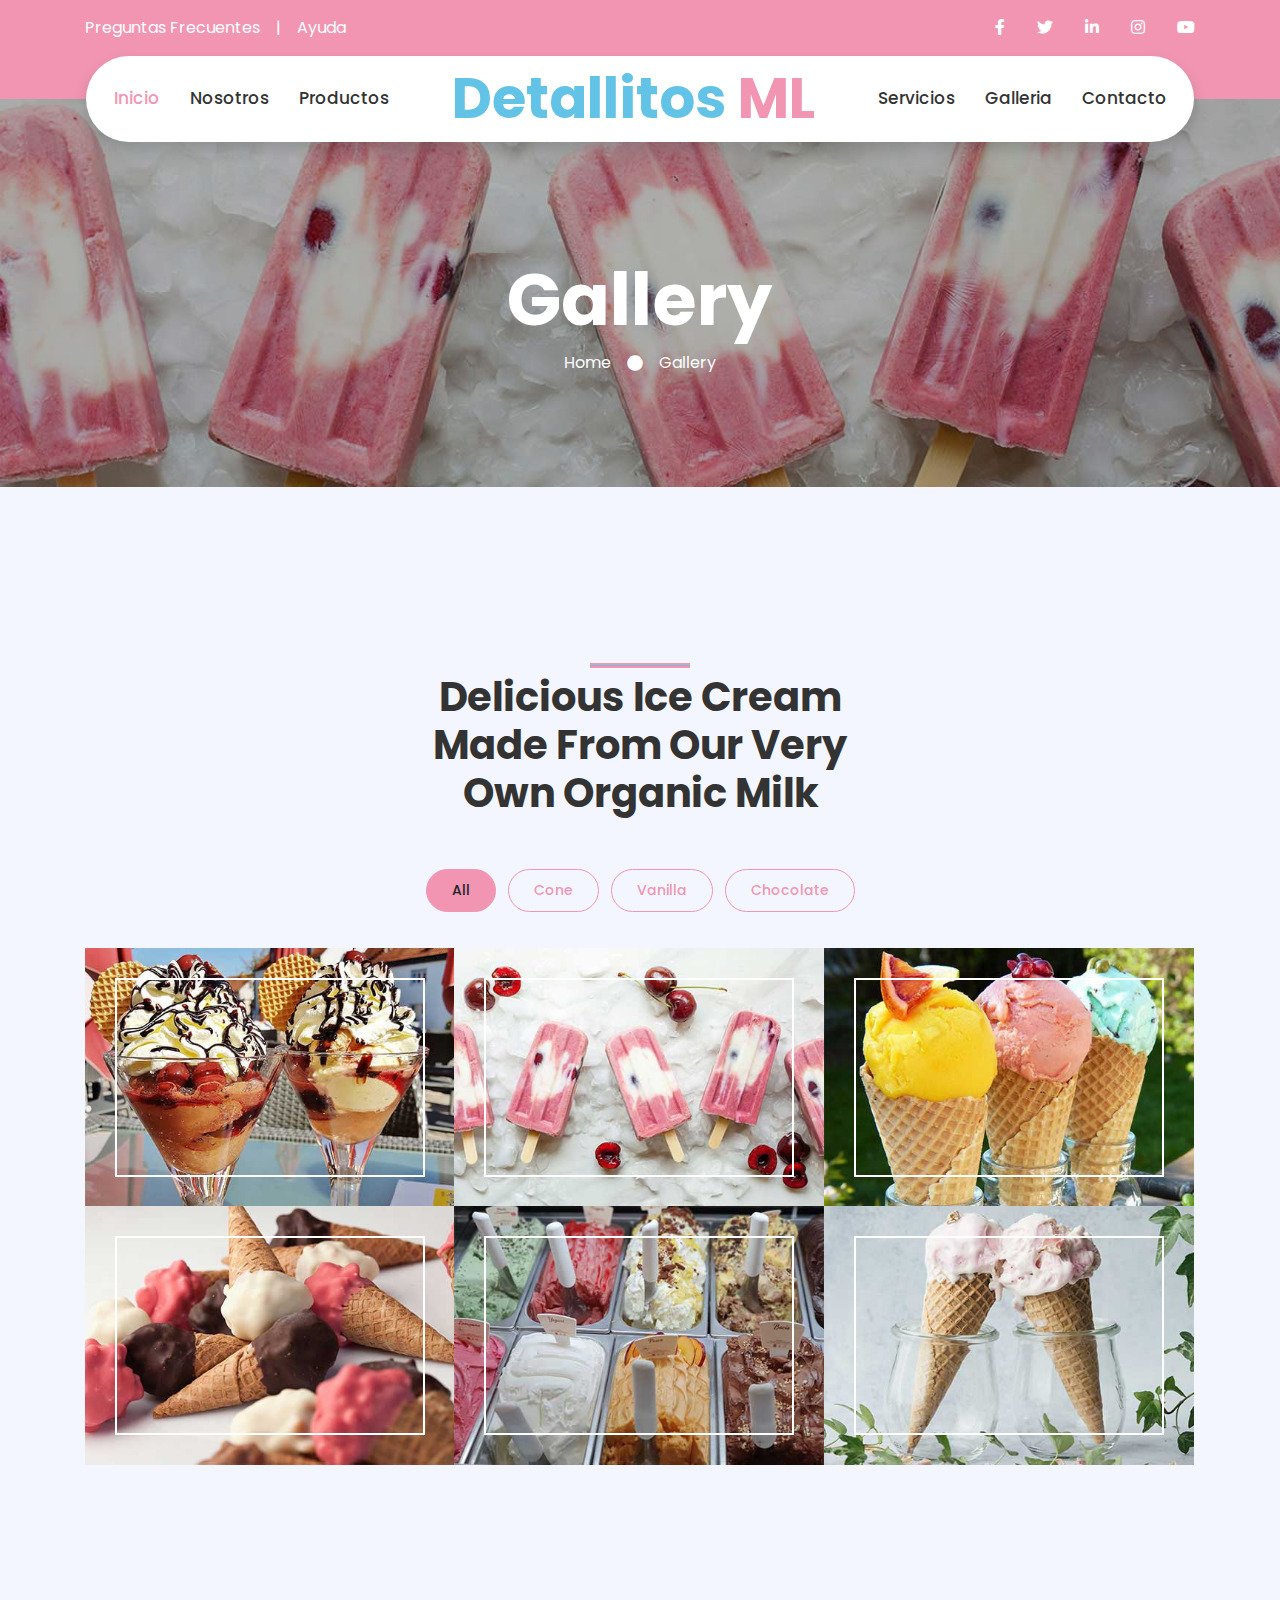
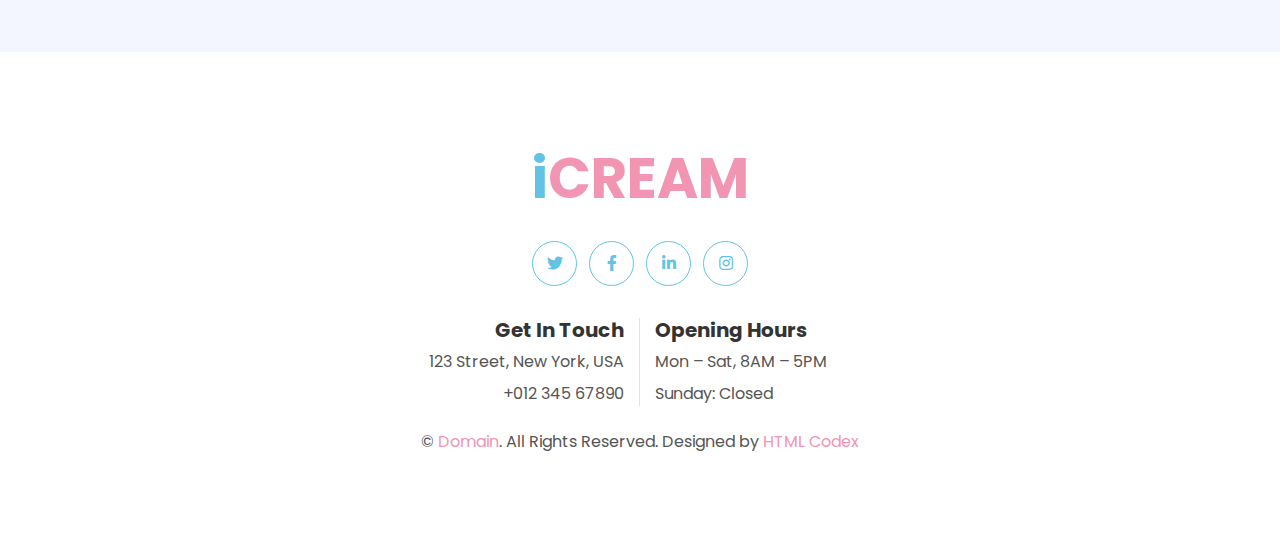
==== gallery.html @ 084e7768 "fgdfgdf" ====
<!DOCTYPE html>
<html lang="en">

<head>
    <meta charset="utf-8">
    <title>Detallitos ML</title>
    <meta content="width=device-width, initial-scale=1.0" name="viewport">
    <meta content="Free HTML Templates" name="keywords">
    <meta content="Free HTML Templates" name="description">

    <!-- Favicon -->
    <link href="img/favicon.ico" rel="icon">

    <!-- Google Web Fonts -->
    <link rel="preconnect" href="https://fonts.gstatic.com">
    <link href="https://fonts.googleapis.com/css2?family=Poppins:wght@400;500;600;700&display=swap" rel="stylesheet">

    <!-- Font Awesome -->
    <link href="https://cdnjs.cloudflare.com/ajax/libs/font-awesome/5.10.0/css/all.min.css" rel="stylesheet">

    <!-- Libraries Stylesheet -->
    <link href="lib/owlcarousel/assets/owl.carousel.min.css" rel="stylesheet">
    <link href="lib/lightbox/css/lightbox.min.css" rel="stylesheet">

    <!-- Customized Bootstrap Stylesheet -->
    <link href="css/style.css" rel="stylesheet">
</head>

<body>
    <!-- Topbar Start -->
    <div class="container-fluid bg-primary py-3 d-none d-md-block">
        <div class="container">
            <div class="row">
                <div class="col-md-6 text-center text-lg-left mb-2 mb-lg-0">
                    <div class="d-inline-flex align-items-center">
                        <a class="text-white pr-3" href="">Preguntas Frecuentes</a>
                        <span class="text-white">|</span>
                        <a class="text-white px-3" href="">Ayuda</a>
                    </div>
                </div>
                <div class="col-md-6 text-center text-lg-right">
                    <div class="d-inline-flex align-items-center">
                        <a class="text-white px-3" href="">
                            <i class="fab fa-facebook-f"></i>
                        </a>
                        <a class="text-white px-3" href="">
                            <i class="fab fa-twitter"></i>
                        </a>
                        <a class="text-white px-3" href="">
                            <i class="fab fa-linkedin-in"></i>
                        </a>
                        <a class="text-white px-3" href="">
                            <i class="fab fa-instagram"></i>
                        </a>
                        <a class="text-white pl-3" href="">
                            <i class="fab fa-youtube"></i>
                        </a>
                    </div>
                </div>
            </div>
        </div>
    </div>
    <!-- Topbar End -->


    <!-- Navbar Start -->
    <div class="container-fluid position-relative nav-bar p-0">
        <div class="container-lg position-relative p-0 px-lg-3" style="z-index: 9;">
            <nav class="navbar navbar-expand-lg bg-white navbar-light shadow p-lg-0">
                <a href="index.html" class="navbar-brand d-block d-lg-none">
                    <h1 class="m-0 display-4 text-primary"><span class="text-secondary">Detallitos </span>ML</h1>
                </a>
                <button type="button" class="navbar-toggler" data-toggle="collapse" data-target="#navbarCollapse">
                    <span class="navbar-toggler-icon"></span>
                </button>
                <div class="collapse navbar-collapse justify-content-between" id="navbarCollapse">
                    <div class="navbar-nav ml-auto py-0">
                        <a href="index.html" class="nav-item nav-link active">Inicio</a>
                        <a href="about.html" class="nav-item nav-link">Nosotros</a>
                        <a href="product.html" class="nav-item nav-link">Productos</a>
                    </div>
                    <a href="index.html" class="navbar-brand mx-5 d-none d-lg-block">
                        <h1 class="m-0 display-4 text-primary"><span class="text-secondary">Detallitos </span>ML</h1>
                    </a>
                    <div class="navbar-nav mr-auto py-0">
                        <a href="service.html" class="nav-item nav-link">Servicios</a>
                        <a href="gallery.html" class="nav-item nav-link">Galleria</a>
                        <a href="contact.html" class="nav-item nav-link">Contacto</a>
                    </div>
                </div>
            </nav>
        </div>
    </div>
    <!-- Navbar End -->


    <!-- Header Start -->
    <div class="jumbotron jumbotron-fluid page-header" style="margin-bottom: 90px;">
        <div class="container text-center py-5">
            <h1 class="text-white display-3 mt-lg-5">Gallery</h1>
            <div class="d-inline-flex align-items-center text-white">
                <p class="m-0"><a class="text-white" href="">Home</a></p>
                <i class="fa fa-circle px-3"></i>
                <p class="m-0">Gallery</p>
            </div>
        </div>
    </div>
    <!-- Header End -->


    <!-- Portfolio Start -->
    <div class="container-fluid py-5 px-0">
        <div class="container py-5">
            <div class="row justify-content-center">
                <div class="col-lg-5">
                    <h1 class="section-title position-relative text-center mb-5">Delicious Ice Cream Made From Our Very Own Organic Milk</h1>
                </div>
            </div>
            <div class="row">
                <div class="col-12 text-center">
                    <ul class="list-inline mb-4 pb-2" id="portfolio-flters">
                        <li class="btn btn-sm btn-outline-primary m-1 active"  data-filter="*">All</li>
                        <li class="btn btn-sm btn-outline-primary m-1" data-filter=".first">Cone</li>
                        <li class="btn btn-sm btn-outline-primary m-1" data-filter=".second">Vanilla</li>
                        <li class="btn btn-sm btn-outline-primary m-1" data-filter=".third">Chocolate</li>
                    </ul>
                </div>
            </div>
            <div class="row m-0 portfolio-container">
                <div class="col-lg-4 col-md-6 p-0 portfolio-item first">
                    <div class="position-relative overflow-hidden">
                        <img class="img-fluid w-100" src="img/portfolio-1.jpg" alt="">
                        <a class="portfolio-btn" href="img/portfolio-1.jpg" data-lightbox="portfolio">
                            <i class="fa fa-plus text-primary" style="font-size: 60px;"></i>
                        </a>
                    </div>
                </div>
                <div class="col-lg-4 col-md-6 p-0 portfolio-item second">
                    <div class="position-relative overflow-hidden">
                        <img class="img-fluid w-100" src="img/portfolio-2.jpg" alt="">
                        <a class="portfolio-btn" href="img/portfolio-2.jpg" data-lightbox="portfolio">
                            <i class="fa fa-plus text-primary" style="font-size: 60px;"></i>
                        </a>
                    </div>
                </div>
                <div class="col-lg-4 col-md-6 p-0 portfolio-item third">
                    <div class="position-relative overflow-hidden">
                        <img class="img-fluid w-100" src="img/portfolio-3.jpg" alt="">
                        <a class="portfolio-btn" href="img/portfolio-3.jpg" data-lightbox="portfolio">
                            <i class="fa fa-plus text-primary" style="font-size: 60px;"></i>
                        </a>
                    </div>
                </div>
                <div class="col-lg-4 col-md-6 p-0 portfolio-item first">
                    <div class="position-relative overflow-hidden">
                        <img class="img-fluid w-100" src="img/portfolio-4.jpg" alt="">
                        <a class="portfolio-btn" href="img/portfolio-4.jpg" data-lightbox="portfolio">
                            <i class="fa fa-plus text-primary" style="font-size: 60px;"></i>
                        </a>
                    </div>
                </div>
                <div class="col-lg-4 col-md-6 p-0 portfolio-item second">
                    <div class="position-relative overflow-hidden">
                        <img class="img-fluid w-100" src="img/portfolio-5.jpg" alt="">
                        <a class="portfolio-btn" href="img/portfolio-5.jpg" data-lightbox="portfolio">
                            <i class="fa fa-plus text-primary" style="font-size: 60px;"></i>
                        </a>
                    </div>
                </div>
                <div class="col-lg-4 col-md-6 p-0 portfolio-item third">
                    <div class="position-relative overflow-hidden">
                        <img class="img-fluid w-100" src="img/portfolio-6.jpg" alt="">
                        <a class="portfolio-btn" href="img/portfolio-6.jpg" data-lightbox="portfolio">
                            <i class="fa fa-plus text-primary" style="font-size: 60px;"></i>
                        </a>
                    </div>
                </div>
            </div>
        </div>
    </div>
    <!-- Portfolio End -->


    <!-- Footer Start -->
    <div class="container-fluid footer bg-light py-5" style="margin-top: 90px;">
        <div class="container text-center py-5">
            <div class="row">
                <div class="col-12 mb-4">
                    <a href="index.html" class="navbar-brand m-0">
                        <h1 class="m-0 mt-n2 display-4 text-primary"><span class="text-secondary">i</span>CREAM</h1>
                    </a>
                </div>
                <div class="col-12 mb-4">
                    <a class="btn btn-outline-secondary btn-social mr-2" href="#"><i class="fab fa-twitter"></i></a>
                    <a class="btn btn-outline-secondary btn-social mr-2" href="#"><i class="fab fa-facebook-f"></i></a>
                    <a class="btn btn-outline-secondary btn-social mr-2" href="#"><i class="fab fa-linkedin-in"></i></a>
                    <a class="btn btn-outline-secondary btn-social" href="#"><i class="fab fa-instagram"></i></a>
                </div>
                <div class="col-12 mt-2 mb-4">
                    <div class="row">
                        <div class="col-sm-6 text-center text-sm-right border-right mb-3 mb-sm-0">
                            <h5 class="font-weight-bold mb-2">Get In Touch</h5>
                            <p class="mb-2">123 Street, New York, USA</p>
                            <p class="mb-0">+012 345 67890</p>
                        </div>
                        <div class="col-sm-6 text-center text-sm-left">
                            <h5 class="font-weight-bold mb-2">Opening Hours</h5>
                            <p class="mb-2">Mon – Sat, 8AM – 5PM</p>
                            <p class="mb-0">Sunday: Closed</p>
                        </div>
                    </div>
                </div>
                <div class="col-12">
                    <p class="m-0">&copy; <a href="#">Domain</a>. All Rights Reserved. Designed by <a href="https://htmlcodex.com">HTML Codex</a>
                    </p>
                </div>
            </div>
        </div>
    </div>
    <!-- Footer End -->


    <!-- Back to Top -->
    <a href="#" class="btn btn-secondary px-2 back-to-top"><i class="fa fa-angle-double-up"></i></a>


    <!-- JavaScript Libraries -->
    <script src="https://code.jquery.com/jquery-3.4.1.min.js"></script>
    <script src="https://stackpath.bootstrapcdn.com/bootstrap/4.4.1/js/bootstrap.bundle.min.js"></script>
    <script src="lib/easing/easing.min.js"></script>
    <script src="lib/waypoints/waypoints.min.js"></script>
    <script src="lib/owlcarousel/owl.carousel.min.js"></script>
    <script src="lib/isotope/isotope.pkgd.min.js"></script>
    <script src="lib/lightbox/js/lightbox.min.js"></script>

    <!-- Contact Javascript File -->
    <script src="mail/jqBootstrapValidation.min.js"></script>
    <script src="mail/contact.js"></script>

    <!-- Template Javascript -->
    <script src="js/main.js"></script>
</body>

</html>
---- css/style.css ----
/******* Bootstrap Theming ********/
/*!
 * Bootstrap v4.5.3 (https://getbootstrap.com/)
 * Copyright 2011-2020 The Bootstrap Authors
 * Copyright 2011-2020 Twitter, Inc.
 * Licensed under MIT (https://github.com/twbs/bootstrap/blob/main/LICENSE)
 */
:root {
  --blue: #007bff;
  --indigo: #6610f2;
  --purple: #6f42c1;
  --pink: #e83e8c;
  --red: #dc3545;
  --orange: #fd7e14;
  --yellow: #ffc107;
  --green: #28a745;
  --teal: #20c997;
  --cyan: #17a2b8;
  --white: #fff;
  --gray: #6c757d;
  --gray-dark: #343a40;
  --primary: #F195B2;
  --secondary: #62C3E7;
  --success: #28a745;
  --info: #17a2b8;
  --warning: #ffc107;
  --danger: #dc3545;
  --light: #FFFFFF;
  --dark: #333333;
  --breakpoint-xs: 0;
  --breakpoint-sm: 576px;
  --breakpoint-md: 768px;
  --breakpoint-lg: 992px;
  --breakpoint-xl: 1200px;
  --font-family-sans-serif: "Poppins", sans-serif;
  --font-family-monospace: SFMono-Regular, Menlo, Monaco, Consolas, "Liberation Mono", "Courier New", monospace;
}

*,
*::before,
*::after {
  box-sizing: border-box;
}

html {
  font-family: sans-serif;
  line-height: 1.15;
  -webkit-text-size-adjust: 100%;
  -webkit-tap-highlight-color: rgba(0, 0, 0, 0);
}

article, aside, figcaption, figure, footer, header, hgroup, main, nav, section {
  display: block;
}

body {
  margin: 0;
  font-family: "Poppins", sans-serif;
  font-size: 1rem;
  font-weight: 400;
  line-height: 1.5;
  color: #555555;
  text-align: left;
  background-color: #F3F6FF;
}

[tabindex="-1"]:focus:not(:focus-visible) {
  outline: 0 !important;
}

hr {
  box-sizing: content-box;
  height: 0;
  overflow: visible;
}

h1, h2, h3, h4, h5, h6 {
  margin-top: 0;
  margin-bottom: 0.5rem;
}

p {
  margin-top: 0;
  margin-bottom: 1rem;
}

abbr[title],
abbr[data-original-title] {
  text-decoration: underline;
  text-decoration: underline dotted;
  cursor: help;
  border-bottom: 0;
  text-decoration-skip-ink: none;
}

address {
  margin-bottom: 1rem;
  font-style: normal;
  line-height: inherit;
}

ol,
ul,
dl {
  margin-top: 0;
  margin-bottom: 1rem;
}

ol ol,
ul ul,
ol ul,
ul ol {
  margin-bottom: 0;
}

dt {
  font-weight: 700;
}

dd {
  margin-bottom: .5rem;
  margin-left: 0;
}

blockquote {
  margin: 0 0 1rem;
}

b,
strong {
  font-weight: bolder;
}

small {
  font-size: 80%;
}

sub,
sup {
  position: relative;
  font-size: 75%;
  line-height: 0;
  vertical-align: baseline;
}

sub {
  bottom: -.25em;
}

sup {
  top: -.5em;
}

a {
  color: #F195B2;
  text-decoration: none;
  background-color: transparent;
}

a:hover {
  color: #e85181;
  text-decoration: underline;
}

a:not([href]):not([class]) {
  color: inherit;
  text-decoration: none;
}

a:not([href]):not([class]):hover {
  color: inherit;
  text-decoration: none;
}

pre,
code,
kbd,
samp {
  font-family: SFMono-Regular, Menlo, Monaco, Consolas, "Liberation Mono", "Courier New", monospace;
  font-size: 1em;
}

pre {
  margin-top: 0;
  margin-bottom: 1rem;
  overflow: auto;
  -ms-overflow-style: scrollbar;
}

figure {
  margin: 0 0 1rem;
}

img {
  vertical-align: middle;
  border-style: none;
}

svg {
  overflow: hidden;
  vertical-align: middle;
}

table {
  border-collapse: collapse;
}

caption {
  padding-top: 0.75rem;
  padding-bottom: 0.75rem;
  color: #6c757d;
  text-align: left;
  caption-side: bottom;
}

th {
  text-align: inherit;
  text-align: -webkit-match-parent;
}

label {
  display: inline-block;
  margin-bottom: 0.5rem;
}

button {
  border-radius: 0;
}

button:focus {
  outline: 1px dotted;
  outline: 5px auto -webkit-focus-ring-color;
}

input,
button,
select,
optgroup,
textarea {
  margin: 0;
  font-family: inherit;
  font-size: inherit;
  line-height: inherit;
}

button,
input {
  overflow: visible;
}

button,
select {
  text-transform: none;
}

[role="button"] {
  cursor: pointer;
}

select {
  word-wrap: normal;
}

button,
[type="button"],
[type="reset"],
[type="submit"] {
  -webkit-appearance: button;
}

button:not(:disabled),
[type="button"]:not(:disabled),
[type="reset"]:not(:disabled),
[type="submit"]:not(:disabled) {
  cursor: pointer;
}

button::-moz-focus-inner,
[type="button"]::-moz-focus-inner,
[type="reset"]::-moz-focus-inner,
[type="submit"]::-moz-focus-inner {
  padding: 0;
  border-style: none;
}

input[type="radio"],
input[type="checkbox"] {
  box-sizing: border-box;
  padding: 0;
}

textarea {
  overflow: auto;
  resize: vertical;
}

fieldset {
  min-width: 0;
  padding: 0;
  margin: 0;
  border: 0;
}

legend {
  display: block;
  width: 100%;
  max-width: 100%;
  padding: 0;
  margin-bottom: .5rem;
  font-size: 1.5rem;
  line-height: inherit;
  color: inherit;
  white-space: normal;
}

@media (max-width: 1200px) {
  legend {
    font-size: calc(1.275rem + 0.3vw) ;
  }
}

progress {
  vertical-align: baseline;
}

[type="number"]::-webkit-inner-spin-button,
[type="number"]::-webkit-outer-spin-button {
  height: auto;
}

[type="search"] {
  outline-offset: -2px;
  -webkit-appearance: none;
}

[type="search"]::-webkit-search-decoration {
  -webkit-appearance: none;
}

::-webkit-file-upload-button {
  font: inherit;
  -webkit-appearance: button;
}

output {
  display: inline-block;
}

summary {
  display: list-item;
  cursor: pointer;
}

template {
  display: none;
}

[hidden] {
  display: none !important;
}

h1, h2, h3, h4, h5, h6,
.h1, .h2, .h3, .h4, .h5, .h6 {
  margin-bottom: 0.5rem;
  font-weight: 500;
  line-height: 1.2;
  color: #333333;
}

h1, .h1 {
  font-size: 2.5rem;
}

@media (max-width: 1200px) {
  h1, .h1 {
    font-size: calc(1.375rem + 1.5vw) ;
  }
}

h2, .h2 {
  font-size: 2rem;
}

@media (max-width: 1200px) {
  h2, .h2 {
    font-size: calc(1.325rem + 0.9vw) ;
  }
}

h3, .h3 {
  font-size: 1.75rem;
}

@media (max-width: 1200px) {
  h3, .h3 {
    font-size: calc(1.3rem + 0.6vw) ;
  }
}

h4, .h4 {
  font-size: 1.5rem;
}

@media (max-width: 1200px) {
  h4, .h4 {
    font-size: calc(1.275rem + 0.3vw) ;
  }
}

h5, .h5 {
  font-size: 1.25rem;
}

h6, .h6 {
  font-size: 1rem;
}

.lead {
  font-size: 1.25rem;
  font-weight: 300;
}

.display-1 {
  font-size: 6rem;
  font-weight: 300;
  line-height: 1.2;
}

@media (max-width: 1200px) {
  .display-1 {
    font-size: calc(1.725rem + 5.7vw) ;
  }
}

.display-2 {
  font-size: 5.5rem;
  font-weight: 300;
  line-height: 1.2;
}

@media (max-width: 1200px) {
  .display-2 {
    font-size: calc(1.675rem + 5.1vw) ;
  }
}

.display-3 {
  font-size: 4.5rem;
  font-weight: 300;
  line-height: 1.2;
}

@media (max-width: 1200px) {
  .display-3 {
    font-size: calc(1.575rem + 3.9vw) ;
  }
}

.display-4 {
  font-size: 3.5rem;
  font-weight: 300;
  line-height: 1.2;
}

@media (max-width: 1200px) {
  .display-4 {
    font-size: calc(1.475rem + 2.7vw) ;
  }
}

hr {
  margin-top: 1rem;
  margin-bottom: 1rem;
  border: 0;
  border-top: 1px solid rgba(0, 0, 0, 0.1);
}

small,
.small {
  font-size: 80%;
  font-weight: 400;
}

mark,
.mark {
  padding: 0.2em;
  background-color: #fcf8e3;
}

.list-unstyled {
  padding-left: 0;
  list-style: none;
}

.list-inline {
  padding-left: 0;
  list-style: none;
}

.list-inline-item {
  display: inline-block;
}

.list-inline-item:not(:last-child) {
  margin-right: 0.5rem;
}

.initialism {
  font-size: 90%;
  text-transform: uppercase;
}

.blockquote {
  margin-bottom: 1rem;
  font-size: 1.25rem;
}

.blockquote-footer {
  display: block;
  font-size: 80%;
  color: #6c757d;
}

.blockquote-footer::before {
  content: "\2014\00A0";
}

.img-fluid {
  max-width: 100%;
  height: auto;
}

.img-thumbnail {
  padding: 0.25rem;
  background-color: #F3F6FF;
  border: 1px solid #dee2e6;
  border-radius: 5px;
  max-width: 100%;
  height: auto;
}

.figure {
  display: inline-block;
}

.figure-img {
  margin-bottom: 0.5rem;
  line-height: 1;
}

.figure-caption {
  font-size: 90%;
  color: #6c757d;
}

code {
  font-size: 87.5%;
  color: #e83e8c;
  word-wrap: break-word;
}

a > code {
  color: inherit;
}

kbd {
  padding: 0.2rem 0.4rem;
  font-size: 87.5%;
  color: #fff;
  background-color: #212529;
  border-radius: 0.2rem;
}

kbd kbd {
  padding: 0;
  font-size: 100%;
  font-weight: 700;
}

pre {
  display: block;
  font-size: 87.5%;
  color: #212529;
}

pre code {
  font-size: inherit;
  color: inherit;
  word-break: normal;
}

.pre-scrollable {
  max-height: 340px;
  overflow-y: scroll;
}

.container,
.container-fluid,
.container-sm,
.container-md,
.container-lg,
.container-xl {
  width: 100%;
  padding-right: 15px;
  padding-left: 15px;
  margin-right: auto;
  margin-left: auto;
}

@media (min-width: 576px) {
  .container, .container-sm {
    max-width: 540px;
  }
}

@media (min-width: 768px) {
  .container, .container-sm, .container-md {
    max-width: 720px;
  }
}

@media (min-width: 992px) {
  .container, .container-sm, .container-md, .container-lg {
    max-width: 960px;
  }
}

@media (min-width: 1200px) {
  .container, .container-sm, .container-md, .container-lg, .container-xl {
    max-width: 1140px;
  }
}

.row {
  display: flex;
  flex-wrap: wrap;
  margin-right: -15px;
  margin-left: -15px;
}

.no-gutters {
  margin-right: 0;
  margin-left: 0;
}

.no-gutters > .col,
.no-gutters > [class*="col-"] {
  padding-right: 0;
  padding-left: 0;
}

.col-1, .col-2, .col-3, .col-4, .col-5, .col-6, .col-7, .col-8, .col-9, .col-10, .col-11, .col-12, .col,
.col-auto, .col-sm-1, .col-sm-2, .col-sm-3, .col-sm-4, .col-sm-5, .col-sm-6, .col-sm-7, .col-sm-8, .col-sm-9, .col-sm-10, .col-sm-11, .col-sm-12, .col-sm,
.col-sm-auto, .col-md-1, .col-md-2, .col-md-3, .col-md-4, .col-md-5, .col-md-6, .col-md-7, .col-md-8, .col-md-9, .col-md-10, .col-md-11, .col-md-12, .col-md,
.col-md-auto, .col-lg-1, .col-lg-2, .col-lg-3, .col-lg-4, .col-lg-5, .col-lg-6, .col-lg-7, .col-lg-8, .col-lg-9, .col-lg-10, .col-lg-11, .col-lg-12, .col-lg,
.col-lg-auto, .col-xl-1, .col-xl-2, .col-xl-3, .col-xl-4, .col-xl-5, .col-xl-6, .col-xl-7, .col-xl-8, .col-xl-9, .col-xl-10, .col-xl-11, .col-xl-12, .col-xl,
.col-xl-auto {
  position: relative;
  width: 100%;
  padding-right: 15px;
  padding-left: 15px;
}

.col {
  flex-basis: 0;
  flex-grow: 1;
  max-width: 100%;
}

.row-cols-1 > * {
  flex: 0 0 100%;
  max-width: 100%;
}

.row-cols-2 > * {
  flex: 0 0 50%;
  max-width: 50%;
}

.row-cols-3 > * {
  flex: 0 0 33.33333%;
  max-width: 33.33333%;
}

.row-cols-4 > * {
  flex: 0 0 25%;
  max-width: 25%;
}

.row-cols-5 > * {
  flex: 0 0 20%;
  max-width: 20%;
}

.row-cols-6 > * {
  flex: 0 0 16.66667%;
  max-width: 16.66667%;
}

.col-auto {
  flex: 0 0 auto;
  width: auto;
  max-width: 100%;
}

.col-1 {
  flex: 0 0 8.33333%;
  max-width: 8.33333%;
}

.col-2 {
  flex: 0 0 16.66667%;
  max-width: 16.66667%;
}

.col-3 {
  flex: 0 0 25%;
  max-width: 25%;
}

.col-4 {
  flex: 0 0 33.33333%;
  max-width: 33.33333%;
}

.col-5 {
  flex: 0 0 41.66667%;
  max-width: 41.66667%;
}

.col-6 {
  flex: 0 0 50%;
  max-width: 50%;
}

.col-7 {
  flex: 0 0 58.33333%;
  max-width: 58.33333%;
}

.col-8 {
  flex: 0 0 66.66667%;
  max-width: 66.66667%;
}

.col-9 {
  flex: 0 0 75%;
  max-width: 75%;
}

.col-10 {
  flex: 0 0 83.33333%;
  max-width: 83.33333%;
}

.col-11 {
  flex: 0 0 91.66667%;
  max-width: 91.66667%;
}

.col-12 {
  flex: 0 0 100%;
  max-width: 100%;
}

.order-first {
  order: -1;
}

.order-last {
  order: 13;
}

.order-0 {
  order: 0;
}

.order-1 {
  order: 1;
}

.order-2 {
  order: 2;
}

.order-3 {
  order: 3;
}

.order-4 {
  order: 4;
}

.order-5 {
  order: 5;
}

.order-6 {
  order: 6;
}

.order-7 {
  order: 7;
}

.order-8 {
  order: 8;
}

.order-9 {
  order: 9;
}

.order-10 {
  order: 10;
}

.order-11 {
  order: 11;
}

.order-12 {
  order: 12;
}

.offset-1 {
  margin-left: 8.33333%;
}

.offset-2 {
  margin-left: 16.66667%;
}

.offset-3 {
  margin-left: 25%;
}

.offset-4 {
  margin-left: 33.33333%;
}

.offset-5 {
  margin-left: 41.66667%;
}

.offset-6 {
  margin-left: 50%;
}

.offset-7 {
  margin-left: 58.33333%;
}

.offset-8 {
  margin-left: 66.66667%;
}

.offset-9 {
  margin-left: 75%;
}

.offset-10 {
  margin-left: 83.33333%;
}

.offset-11 {
  margin-left: 91.66667%;
}

@media (min-width: 576px) {
  .col-sm {
    flex-basis: 0;
    flex-grow: 1;
    max-width: 100%;
  }
  .row-cols-sm-1 > * {
    flex: 0 0 100%;
    max-width: 100%;
  }
  .row-cols-sm-2 > * {
    flex: 0 0 50%;
    max-width: 50%;
  }
  .row-cols-sm-3 > * {
    flex: 0 0 33.33333%;
    max-width: 33.33333%;
  }
  .row-cols-sm-4 > * {
    flex: 0 0 25%;
    max-width: 25%;
  }
  .row-cols-sm-5 > * {
    flex: 0 0 20%;
    max-width: 20%;
  }
  .row-cols-sm-6 > * {
    flex: 0 0 16.66667%;
    max-width: 16.66667%;
  }
  .col-sm-auto {
    flex: 0 0 auto;
    width: auto;
    max-width: 100%;
  }
  .col-sm-1 {
    flex: 0 0 8.33333%;
    max-width: 8.33333%;
  }
  .col-sm-2 {
    flex: 0 0 16.66667%;
    max-width: 16.66667%;
  }
  .col-sm-3 {
    flex: 0 0 25%;
    max-width: 25%;
  }
  .col-sm-4 {
    flex: 0 0 33.33333%;
    max-width: 33.33333%;
  }
  .col-sm-5 {
    flex: 0 0 41.66667%;
    max-width: 41.66667%;
  }
  .col-sm-6 {
    flex: 0 0 50%;
    max-width: 50%;
  }
  .col-sm-7 {
    flex: 0 0 58.33333%;
    max-width: 58.33333%;
  }
  .col-sm-8 {
    flex: 0 0 66.66667%;
    max-width: 66.66667%;
  }
  .col-sm-9 {
    flex: 0 0 75%;
    max-width: 75%;
  }
  .col-sm-10 {
    flex: 0 0 83.33333%;
    max-width: 83.33333%;
  }
  .col-sm-11 {
    flex: 0 0 91.66667%;
    max-width: 91.66667%;
  }
  .col-sm-12 {
    flex: 0 0 100%;
    max-width: 100%;
  }
  .order-sm-first {
    order: -1;
  }
  .order-sm-last {
    order: 13;
  }
  .order-sm-0 {
    order: 0;
  }
  .order-sm-1 {
    order: 1;
  }
  .order-sm-2 {
    order: 2;
  }
  .order-sm-3 {
    order: 3;
  }
  .order-sm-4 {
    order: 4;
  }
  .order-sm-5 {
    order: 5;
  }
  .order-sm-6 {
    order: 6;
  }
  .order-sm-7 {
    order: 7;
  }
  .order-sm-8 {
    order: 8;
  }
  .order-sm-9 {
    order: 9;
  }
  .order-sm-10 {
    order: 10;
  }
  .order-sm-11 {
    order: 11;
  }
  .order-sm-12 {
    order: 12;
  }
  .offset-sm-0 {
    margin-left: 0;
  }
  .offset-sm-1 {
    margin-left: 8.33333%;
  }
  .offset-sm-2 {
    margin-left: 16.66667%;
  }
  .offset-sm-3 {
    margin-left: 25%;
  }
  .offset-sm-4 {
    margin-left: 33.33333%;
  }
  .offset-sm-5 {
    margin-left: 41.66667%;
  }
  .offset-sm-6 {
    margin-left: 50%;
  }
  .offset-sm-7 {
    margin-left: 58.33333%;
  }
  .offset-sm-8 {
    margin-left: 66.66667%;
  }
  .offset-sm-9 {
    margin-left: 75%;
  }
  .offset-sm-10 {
    margin-left: 83.33333%;
  }
  .offset-sm-11 {
    margin-left: 91.66667%;
  }
}

@media (min-width: 768px) {
  .col-md {
    flex-basis: 0;
    flex-grow: 1;
    max-width: 100%;
  }
  .row-cols-md-1 > * {
    flex: 0 0 100%;
    max-width: 100%;
  }
  .row-cols-md-2 > * {
    flex: 0 0 50%;
    max-width: 50%;
  }
  .row-cols-md-3 > * {
    flex: 0 0 33.33333%;
    max-width: 33.33333%;
  }
  .row-cols-md-4 > * {
    flex: 0 0 25%;
    max-width: 25%;
  }
  .row-cols-md-5 > * {
    flex: 0 0 20%;
    max-width: 20%;
  }
  .row-cols-md-6 > * {
    flex: 0 0 16.66667%;
    max-width: 16.66667%;
  }
  .col-md-auto {
    flex: 0 0 auto;
    width: auto;
    max-width: 100%;
  }
  .col-md-1 {
    flex: 0 0 8.33333%;
    max-width: 8.33333%;
  }
  .col-md-2 {
    flex: 0 0 16.66667%;
    max-width: 16.66667%;
  }
  .col-md-3 {
    flex: 0 0 25%;
    max-width: 25%;
  }
  .col-md-4 {
    flex: 0 0 33.33333%;
    max-width: 33.33333%;
  }
  .col-md-5 {
    flex: 0 0 41.66667%;
    max-width: 41.66667%;
  }
  .col-md-6 {
    flex: 0 0 50%;
    max-width: 50%;
  }
  .col-md-7 {
    flex: 0 0 58.33333%;
    max-width: 58.33333%;
  }
  .col-md-8 {
    flex: 0 0 66.66667%;
    max-width: 66.66667%;
  }
  .col-md-9 {
    flex: 0 0 75%;
    max-width: 75%;
  }
  .col-md-10 {
    flex: 0 0 83.33333%;
    max-width: 83.33333%;
  }
  .col-md-11 {
    flex: 0 0 91.66667%;
    max-width: 91.66667%;
  }
  .col-md-12 {
    flex: 0 0 100%;
    max-width: 100%;
  }
  .order-md-first {
    order: -1;
  }
  .order-md-last {
    order: 13;
  }
  .order-md-0 {
    order: 0;
  }
  .order-md-1 {
    order: 1;
  }
  .order-md-2 {
    order: 2;
  }
  .order-md-3 {
    order: 3;
  }
  .order-md-4 {
    order: 4;
  }
  .order-md-5 {
    order: 5;
  }
  .order-md-6 {
    order: 6;
  }
  .order-md-7 {
    order: 7;
  }
  .order-md-8 {
    order: 8;
  }
  .order-md-9 {
    order: 9;
  }
  .order-md-10 {
    order: 10;
  }
  .order-md-11 {
    order: 11;
  }
  .order-md-12 {
    order: 12;
  }
  .offset-md-0 {
    margin-left: 0;
  }
  .offset-md-1 {
    margin-left: 8.33333%;
  }
  .offset-md-2 {
    margin-left: 16.66667%;
  }
  .offset-md-3 {
    margin-left: 25%;
  }
  .offset-md-4 {
    margin-left: 33.33333%;
  }
  .offset-md-5 {
    margin-left: 41.66667%;
  }
  .offset-md-6 {
    margin-left: 50%;
  }
  .offset-md-7 {
    margin-left: 58.33333%;
  }
  .offset-md-8 {
    margin-left: 66.66667%;
  }
  .offset-md-9 {
    margin-left: 75%;
  }
  .offset-md-10 {
    margin-left: 83.33333%;
  }
  .offset-md-11 {
    margin-left: 91.66667%;
  }
}

@media (min-width: 992px) {
  .col-lg {
    flex-basis: 0;
    flex-grow: 1;
    max-width: 100%;
  }
  .row-cols-lg-1 > * {
    flex: 0 0 100%;
    max-width: 100%;
  }
  .row-cols-lg-2 > * {
    flex: 0 0 50%;
    max-width: 50%;
  }
  .row-cols-lg-3 > * {
    flex: 0 0 33.33333%;
    max-width: 33.33333%;
  }
  .row-cols-lg-4 > * {
    flex: 0 0 25%;
    max-width: 25%;
  }
  .row-cols-lg-5 > * {
    flex: 0 0 20%;
    max-width: 20%;
  }
  .row-cols-lg-6 > * {
    flex: 0 0 16.66667%;
    max-width: 16.66667%;
  }
  .col-lg-auto {
    flex: 0 0 auto;
    width: auto;
    max-width: 100%;
  }
  .col-lg-1 {
    flex: 0 0 8.33333%;
    max-width: 8.33333%;
  }
  .col-lg-2 {
    flex: 0 0 16.66667%;
    max-width: 16.66667%;
  }
  .col-lg-3 {
    flex: 0 0 25%;
    max-width: 25%;
  }
  .col-lg-4 {
    flex: 0 0 33.33333%;
    max-width: 33.33333%;
  }
  .col-lg-5 {
    flex: 0 0 41.66667%;
    max-width: 41.66667%;
  }
  .col-lg-6 {
    flex: 0 0 50%;
    max-width: 50%;
  }
  .col-lg-7 {
    flex: 0 0 58.33333%;
    max-width: 58.33333%;
  }
  .col-lg-8 {
    flex: 0 0 66.66667%;
    max-width: 66.66667%;
  }
  .col-lg-9 {
    flex: 0 0 75%;
    max-width: 75%;
  }
  .col-lg-10 {
    flex: 0 0 83.33333%;
    max-width: 83.33333%;
  }
  .col-lg-11 {
    flex: 0 0 91.66667%;
    max-width: 91.66667%;
  }
  .col-lg-12 {
    flex: 0 0 100%;
    max-width: 100%;
  }
  .order-lg-first {
    order: -1;
  }
  .order-lg-last {
    order: 13;
  }
  .order-lg-0 {
    order: 0;
  }
  .order-lg-1 {
    order: 1;
  }
  .order-lg-2 {
    order: 2;
  }
  .order-lg-3 {
    order: 3;
  }
  .order-lg-4 {
    order: 4;
  }
  .order-lg-5 {
    order: 5;
  }
  .order-lg-6 {
    order: 6;
  }
  .order-lg-7 {
    order: 7;
  }
  .order-lg-8 {
    order: 8;
  }
  .order-lg-9 {
    order: 9;
  }
  .order-lg-10 {
    order: 10;
  }
  .order-lg-11 {
    order: 11;
  }
  .order-lg-12 {
    order: 12;
  }
  .offset-lg-0 {
    margin-left: 0;
  }
  .offset-lg-1 {
    margin-left: 8.33333%;
  }
  .offset-lg-2 {
    margin-left: 16.66667%;
  }
  .offset-lg-3 {
    margin-left: 25%;
  }
  .offset-lg-4 {
    margin-left: 33.33333%;
  }
  .offset-lg-5 {
    margin-left: 41.66667%;
  }
  .offset-lg-6 {
    margin-left: 50%;
  }
  .offset-lg-7 {
    margin-left: 58.33333%;
  }
  .offset-lg-8 {
    margin-left: 66.66667%;
  }
  .offset-lg-9 {
    margin-left: 75%;
  }
  .offset-lg-10 {
    margin-left: 83.33333%;
  }
  .offset-lg-11 {
    margin-left: 91.66667%;
  }
}

@media (min-width: 1200px) {
  .col-xl {
    flex-basis: 0;
    flex-grow: 1;
    max-width: 100%;
  }
  .row-cols-xl-1 > * {
    flex: 0 0 100%;
    max-width: 100%;
  }
  .row-cols-xl-2 > * {
    flex: 0 0 50%;
    max-width: 50%;
  }
  .row-cols-xl-3 > * {
    flex: 0 0 33.33333%;
    max-width: 33.33333%;
  }
  .row-cols-xl-4 > * {
    flex: 0 0 25%;
    max-width: 25%;
  }
  .row-cols-xl-5 > * {
    flex: 0 0 20%;
    max-width: 20%;
  }
  .row-cols-xl-6 > * {
    flex: 0 0 16.66667%;
    max-width: 16.66667%;
  }
  .col-xl-auto {
    flex: 0 0 auto;
    width: auto;
    max-width: 100%;
  }
  .col-xl-1 {
    flex: 0 0 8.33333%;
    max-width: 8.33333%;
  }
  .col-xl-2 {
    flex: 0 0 16.66667%;
    max-width: 16.66667%;
  }
  .col-xl-3 {
    flex: 0 0 25%;
    max-width: 25%;
  }
  .col-xl-4 {
    flex: 0 0 33.33333%;
    max-width: 33.33333%;
  }
  .col-xl-5 {
    flex: 0 0 41.66667%;
    max-width: 41.66667%;
  }
  .col-xl-6 {
    flex: 0 0 50%;
    max-width: 50%;
  }
  .col-xl-7 {
    flex: 0 0 58.33333%;
    max-width: 58.33333%;
  }
  .col-xl-8 {
    flex: 0 0 66.66667%;
    max-width: 66.66667%;
  }
  .col-xl-9 {
    flex: 0 0 75%;
    max-width: 75%;
  }
  .col-xl-10 {
    flex: 0 0 83.33333%;
    max-width: 83.33333%;
  }
  .col-xl-11 {
    flex: 0 0 91.66667%;
    max-width: 91.66667%;
  }
  .col-xl-12 {
    flex: 0 0 100%;
    max-width: 100%;
  }
  .order-xl-first {
    order: -1;
  }
  .order-xl-last {
    order: 13;
  }
  .order-xl-0 {
    order: 0;
  }
  .order-xl-1 {
    order: 1;
  }
  .order-xl-2 {
    order: 2;
  }
  .order-xl-3 {
    order: 3;
  }
  .order-xl-4 {
    order: 4;
  }
  .order-xl-5 {
    order: 5;
  }
  .order-xl-6 {
    order: 6;
  }
  .order-xl-7 {
    order: 7;
  }
  .order-xl-8 {
    order: 8;
  }
  .order-xl-9 {
    order: 9;
  }
  .order-xl-10 {
    order: 10;
  }
  .order-xl-11 {
    order: 11;
  }
  .order-xl-12 {
    order: 12;
  }
  .offset-xl-0 {
    margin-left: 0;
  }
  .offset-xl-1 {
    margin-left: 8.33333%;
  }
  .offset-xl-2 {
    margin-left: 16.66667%;
  }
  .offset-xl-3 {
    margin-left: 25%;
  }
  .offset-xl-4 {
    margin-left: 33.33333%;
  }
  .offset-xl-5 {
    margin-left: 41.66667%;
  }
  .offset-xl-6 {
    margin-left: 50%;
  }
  .offset-xl-7 {
    margin-left: 58.33333%;
  }
  .offset-xl-8 {
    margin-left: 66.66667%;
  }
  .offset-xl-9 {
    margin-left: 75%;
  }
  .offset-xl-10 {
    margin-left: 83.33333%;
  }
  .offset-xl-11 {
    margin-left: 91.66667%;
  }
}

.table {
  width: 100%;
  margin-bottom: 1rem;
  color: #555555;
}

.table th,
.table td {
  padding: 0.75rem;
  vertical-align: top;
  border-top: 1px solid #dee2e6;
}

.table thead th {
  vertical-align: bottom;
  border-bottom: 2px solid #dee2e6;
}

.table tbody + tbody {
  border-top: 2px solid #dee2e6;
}

.table-sm th,
.table-sm td {
  padding: 0.3rem;
}

.table-bordered {
  border: 1px solid #dee2e6;
}

.table-bordered th,
.table-bordered td {
  border: 1px solid #dee2e6;
}

.table-bordered thead th,
.table-bordered thead td {
  border-bottom-width: 2px;
}

.table-borderless th,
.table-borderless td,
.table-borderless thead th,
.table-borderless tbody + tbody {
  border: 0;
}

.table-striped tbody tr:nth-of-type(odd) {
  background-color: rgba(0, 0, 0, 0.05);
}

.table-hover tbody tr:hover {
  color: #555555;
  background-color: rgba(0, 0, 0, 0.075);
}

.table-primary,
.table-primary > th,
.table-primary > td {
  background-color: #fbe1e9;
}

.table-primary th,
.table-primary td,
.table-primary thead th,
.table-primary tbody + tbody {
  border-color: #f8c8d7;
}

.table-hover .table-primary:hover {
  background-color: #f8cbd9;
}

.table-hover .table-primary:hover > td,
.table-hover .table-primary:hover > th {
  background-color: #f8cbd9;
}

.table-secondary,
.table-secondary > th,
.table-secondary > td {
  background-color: #d3eef8;
}

.table-secondary th,
.table-secondary td,
.table-secondary thead th,
.table-secondary tbody + tbody {
  border-color: #ade0f3;
}

.table-hover .table-secondary:hover {
  background-color: #bde6f5;
}

.table-hover .table-secondary:hover > td,
.table-hover .table-secondary:hover > th {
  background-color: #bde6f5;
}

.table-success,
.table-success > th,
.table-success > td {
  background-color: #c3e6cb;
}

.table-success th,
.table-success td,
.table-success thead th,
.table-success tbody + tbody {
  border-color: #8fd19e;
}

.table-hover .table-success:hover {
  background-color: #b1dfbb;
}

.table-hover .table-success:hover > td,
.table-hover .table-success:hover > th {
  background-color: #b1dfbb;
}

.table-info,
.table-info > th,
.table-info > td {
  background-color: #bee5eb;
}

.table-info th,
.table-info td,
.table-info thead th,
.table-info tbody + tbody {
  border-color: #86cfda;
}

.table-hover .table-info:hover {
  background-color: #abdde5;
}

.table-hover .table-info:hover > td,
.table-hover .table-info:hover > th {
  background-color: #abdde5;
}

.table-warning,
.table-warning > th,
.table-warning > td {
  background-color: #ffeeba;
}

.table-warning th,
.table-warning td,
.table-warning thead th,
.table-warning tbody + tbody {
  border-color: #ffdf7e;
}

.table-hover .table-warning:hover {
  background-color: #ffe8a1;
}

.table-hover .table-warning:hover > td,
.table-hover .table-warning:hover > th {
  background-color: #ffe8a1;
}

.table-danger,
.table-danger > th,
.table-danger > td {
  background-color: #f5c6cb;
}

.table-danger th,
.table-danger td,
.table-danger thead th,
.table-danger tbody + tbody {
  border-color: #ed969e;
}

.table-hover .table-danger:hover {
  background-color: #f1b0b7;
}

.table-hover .table-danger:hover > td,
.table-hover .table-danger:hover > th {
  background-color: #f1b0b7;
}

.table-light,
.table-light > th,
.table-light > td {
  background-color: white;
}

.table-light th,
.table-light td,
.table-light thead th,
.table-light tbody + tbody {
  border-color: white;
}

.table-hover .table-light:hover {
  background-color: #f2f2f2;
}

.table-hover .table-light:hover > td,
.table-hover .table-light:hover > th {
  background-color: #f2f2f2;
}

.table-dark,
.table-dark > th,
.table-dark > td {
  background-color: #c6c6c6;
}

.table-dark th,
.table-dark td,
.table-dark thead th,
.table-dark tbody + tbody {
  border-color: #959595;
}

.table-hover .table-dark:hover {
  background-color: #b9b9b9;
}

.table-hover .table-dark:hover > td,
.table-hover .table-dark:hover > th {
  background-color: #b9b9b9;
}

.table-active,
.table-active > th,
.table-active > td {
  background-color: rgba(0, 0, 0, 0.075);
}

.table-hover .table-active:hover {
  background-color: rgba(0, 0, 0, 0.075);
}

.table-hover .table-active:hover > td,
.table-hover .table-active:hover > th {
  background-color: rgba(0, 0, 0, 0.075);
}

.table .thead-dark th {
  color: #fff;
  background-color: #343a40;
  border-color: #454d55;
}

.table .thead-light th {
  color: #495057;
  background-color: #e9ecef;
  border-color: #dee2e6;
}

.table-dark {
  color: #fff;
  background-color: #343a40;
}

.table-dark th,
.table-dark td,
.table-dark thead th {
  border-color: #454d55;
}

.table-dark.table-bordered {
  border: 0;
}

.table-dark.table-striped tbody tr:nth-of-type(odd) {
  background-color: rgba(255, 255, 255, 0.05);
}

.table-dark.table-hover tbody tr:hover {
  color: #fff;
  background-color: rgba(255, 255, 255, 0.075);
}

@media (max-width: 575.98px) {
  .table-responsive-sm {
    display: block;
    width: 100%;
    overflow-x: auto;
    -webkit-overflow-scrolling: touch;
  }
  .table-responsive-sm > .table-bordered {
    border: 0;
  }
}

@media (max-width: 767.98px) {
  .table-responsive-md {
    display: block;
    width: 100%;
    overflow-x: auto;
    -webkit-overflow-scrolling: touch;
  }
  .table-responsive-md > .table-bordered {
    border: 0;
  }
}

@media (max-width: 991.98px) {
  .table-responsive-lg {
    display: block;
    width: 100%;
    overflow-x: auto;
    -webkit-overflow-scrolling: touch;
  }
  .table-responsive-lg > .table-bordered {
    border: 0;
  }
}

@media (max-width: 1199.98px) {
  .table-responsive-xl {
    display: block;
    width: 100%;
    overflow-x: auto;
    -webkit-overflow-scrolling: touch;
  }
  .table-responsive-xl > .table-bordered {
    border: 0;
  }
}

.table-responsive {
  display: block;
  width: 100%;
  overflow-x: auto;
  -webkit-overflow-scrolling: touch;
}

.table-responsive > .table-bordered {
  border: 0;
}

.form-control {
  display: block;
  width: 100%;
  height: calc(1.5em + 0.75rem + 2px);
  padding: 0.375rem 0.75rem;
  font-size: 1rem;
  font-weight: 400;
  line-height: 1.5;
  color: #495057;
  background-color: #fff;
  background-clip: padding-box;
  border: 1px solid #ced4da;
  border-radius: 5px;
  transition: border-color 0.15s ease-in-out, box-shadow 0.15s ease-in-out;
}

@media (prefers-reduced-motion: reduce) {
  .form-control {
    transition: none;
  }
}

.form-control::-ms-expand {
  background-color: transparent;
  border: 0;
}

.form-control:-moz-focusring {
  color: transparent;
  text-shadow: 0 0 0 #495057;
}

.form-control:focus {
  color: #495057;
  background-color: #fff;
  border-color: white;
  outline: 0;
  box-shadow: 0 0 0 0.2rem rgba(241, 149, 178, 0.25);
}

.form-control::placeholder {
  color: #6c757d;
  opacity: 1;
}

.form-control:disabled, .form-control[readonly] {
  background-color: #e9ecef;
  opacity: 1;
}

input[type="date"].form-control,
input[type="time"].form-control,
input[type="datetime-local"].form-control,
input[type="month"].form-control {
  appearance: none;
}

select.form-control:focus::-ms-value {
  color: #495057;
  background-color: #fff;
}

.form-control-file,
.form-control-range {
  display: block;
  width: 100%;
}

.col-form-label {
  padding-top: calc(0.375rem + 1px);
  padding-bottom: calc(0.375rem + 1px);
  margin-bottom: 0;
  font-size: inherit;
  line-height: 1.5;
}

.col-form-label-lg {
  padding-top: calc(0.5rem + 1px);
  padding-bottom: calc(0.5rem + 1px);
  font-size: 1.25rem;
  line-height: 1.5;
}

.col-form-label-sm {
  padding-top: calc(0.25rem + 1px);
  padding-bottom: calc(0.25rem + 1px);
  font-size: 0.875rem;
  line-height: 1.5;
}

.form-control-plaintext {
  display: block;
  width: 100%;
  padding: 0.375rem 0;
  margin-bottom: 0;
  font-size: 1rem;
  line-height: 1.5;
  color: #555555;
  background-color: transparent;
  border: solid transparent;
  border-width: 1px 0;
}

.form-control-plaintext.form-control-sm, .form-control-plaintext.form-control-lg {
  padding-right: 0;
  padding-left: 0;
}

.form-control-sm {
  height: calc(1.5em + 0.5rem + 2px);
  padding: 0.25rem 0.5rem;
  font-size: 0.875rem;
  line-height: 1.5;
  border-radius: 0.2rem;
}

.form-control-lg {
  height: calc(1.5em + 1rem + 2px);
  padding: 0.5rem 1rem;
  font-size: 1.25rem;
  line-height: 1.5;
  border-radius: 0.3rem;
}

select.form-control[size], select.form-control[multiple] {
  height: auto;
}

textarea.form-control {
  height: auto;
}

.form-group {
  margin-bottom: 1rem;
}

.form-text {
  display: block;
  margin-top: 0.25rem;
}

.form-row {
  display: flex;
  flex-wrap: wrap;
  margin-right: -5px;
  margin-left: -5px;
}

.form-row > .col,
.form-row > [class*="col-"] {
  padding-right: 5px;
  padding-left: 5px;
}

.form-check {
  position: relative;
  display: block;
  padding-left: 1.25rem;
}

.form-check-input {
  position: absolute;
  margin-top: 0.3rem;
  margin-left: -1.25rem;
}

.form-check-input[disabled] ~ .form-check-label,
.form-check-input:disabled ~ .form-check-label {
  color: #6c757d;
}

.form-check-label {
  margin-bottom: 0;
}

.form-check-inline {
  display: inline-flex;
  align-items: center;
  padding-left: 0;
  margin-right: 0.75rem;
}

.form-check-inline .form-check-input {
  position: static;
  margin-top: 0;
  margin-right: 0.3125rem;
  margin-left: 0;
}

.valid-feedback {
  display: none;
  width: 100%;
  margin-top: 0.25rem;
  font-size: 80%;
  color: #28a745;
}

.valid-tooltip {
  position: absolute;
  top: 100%;
  left: 0;
  z-index: 5;
  display: none;
  max-width: 100%;
  padding: 0.25rem 0.5rem;
  margin-top: .1rem;
  font-size: 0.875rem;
  line-height: 1.5;
  color: #fff;
  background-color: rgba(40, 167, 69, 0.9);
  border-radius: 5px;
}

.was-validated :valid ~ .valid-feedback,
.was-validated :valid ~ .valid-tooltip,
.is-valid ~ .valid-feedback,
.is-valid ~ .valid-tooltip {
  display: block;
}

.was-validated .form-control:valid, .form-control.is-valid {
  border-color: #28a745;
  padding-right: calc(1.5em + 0.75rem);
  background-image: url("data:image/svg+xml,%3csvg xmlns='http://www.w3.org/2000/svg' width='8' height='8' viewBox='0 0 8 8'%3e%3cpath fill='%2328a745' d='M2.3 6.73L.6 4.53c-.4-1.04.46-1.4 1.1-.8l1.1 1.4 3.4-3.8c.6-.63 1.6-.27 1.2.7l-4 4.6c-.43.5-.8.4-1.1.1z'/%3e%3c/svg%3e");
  background-repeat: no-repeat;
  background-position: right calc(0.375em + 0.1875rem) center;
  background-size: calc(0.75em + 0.375rem) calc(0.75em + 0.375rem);
}

.was-validated .form-control:valid:focus, .form-control.is-valid:focus {
  border-color: #28a745;
  box-shadow: 0 0 0 0.2rem rgba(40, 167, 69, 0.25);
}

.was-validated textarea.form-control:valid, textarea.form-control.is-valid {
  padding-right: calc(1.5em + 0.75rem);
  background-position: top calc(0.375em + 0.1875rem) right calc(0.375em + 0.1875rem);
}

.was-validated .custom-select:valid, .custom-select.is-valid {
  border-color: #28a745;
  padding-right: calc(0.75em + 2.3125rem);
  background: url("data:image/svg+xml,%3csvg xmlns='http://www.w3.org/2000/svg' width='4' height='5' viewBox='0 0 4 5'%3e%3cpath fill='%23343a40' d='M2 0L0 2h4zm0 5L0 3h4z'/%3e%3c/svg%3e") no-repeat right 0.75rem center/8px 10px, url("data:image/svg+xml,%3csvg xmlns='http://www.w3.org/2000/svg' width='8' height='8' viewBox='0 0 8 8'%3e%3cpath fill='%2328a745' d='M2.3 6.73L.6 4.53c-.4-1.04.46-1.4 1.1-.8l1.1 1.4 3.4-3.8c.6-.63 1.6-.27 1.2.7l-4 4.6c-.43.5-.8.4-1.1.1z'/%3e%3c/svg%3e") #fff no-repeat center right 1.75rem/calc(0.75em + 0.375rem) calc(0.75em + 0.375rem);
}

.was-validated .custom-select:valid:focus, .custom-select.is-valid:focus {
  border-color: #28a745;
  box-shadow: 0 0 0 0.2rem rgba(40, 167, 69, 0.25);
}

.was-validated .form-check-input:valid ~ .form-check-label, .form-check-input.is-valid ~ .form-check-label {
  color: #28a745;
}

.was-validated .form-check-input:valid ~ .valid-feedback,
.was-validated .form-check-input:valid ~ .valid-tooltip, .form-check-input.is-valid ~ .valid-feedback,
.form-check-input.is-valid ~ .valid-tooltip {
  display: block;
}

.was-validated .custom-control-input:valid ~ .custom-control-label, .custom-control-input.is-valid ~ .custom-control-label {
  color: #28a745;
}

.was-validated .custom-control-input:valid ~ .custom-control-label::before, .custom-control-input.is-valid ~ .custom-control-label::before {
  border-color: #28a745;
}

.was-validated .custom-control-input:valid:checked ~ .custom-control-label::before, .custom-control-input.is-valid:checked ~ .custom-control-label::before {
  border-color: #34ce57;
  background-color: #34ce57;
}

.was-validated .custom-control-input:valid:focus ~ .custom-control-label::before, .custom-control-input.is-valid:focus ~ .custom-control-label::before {
  box-shadow: 0 0 0 0.2rem rgba(40, 167, 69, 0.25);
}

.was-validated .custom-control-input:valid:focus:not(:checked) ~ .custom-control-label::before, .custom-control-input.is-valid:focus:not(:checked) ~ .custom-control-label::before {
  border-color: #28a745;
}

.was-validated .custom-file-input:valid ~ .custom-file-label, .custom-file-input.is-valid ~ .custom-file-label {
  border-color: #28a745;
}

.was-validated .custom-file-input:valid:focus ~ .custom-file-label, .custom-file-input.is-valid:focus ~ .custom-file-label {
  border-color: #28a745;
  box-shadow: 0 0 0 0.2rem rgba(40, 167, 69, 0.25);
}

.invalid-feedback {
  display: none;
  width: 100%;
  margin-top: 0.25rem;
  font-size: 80%;
  color: #dc3545;
}

.invalid-tooltip {
  position: absolute;
  top: 100%;
  left: 0;
  z-index: 5;
  display: none;
  max-width: 100%;
  padding: 0.25rem 0.5rem;
  margin-top: .1rem;
  font-size: 0.875rem;
  line-height: 1.5;
  color: #fff;
  background-color: rgba(220, 53, 69, 0.9);
  border-radius: 5px;
}

.was-validated :invalid ~ .invalid-feedback,
.was-validated :invalid ~ .invalid-tooltip,
.is-invalid ~ .invalid-feedback,
.is-invalid ~ .invalid-tooltip {
  display: block;
}

.was-validated .form-control:invalid, .form-control.is-invalid {
  border-color: #dc3545;
  padding-right: calc(1.5em + 0.75rem);
  background-image: url("data:image/svg+xml,%3csvg xmlns='http://www.w3.org/2000/svg' width='12' height='12' fill='none' stroke='%23dc3545' viewBox='0 0 12 12'%3e%3ccircle cx='6' cy='6' r='4.5'/%3e%3cpath stroke-linejoin='round' d='M5.8 3.6h.4L6 6.5z'/%3e%3ccircle cx='6' cy='8.2' r='.6' fill='%23dc3545' stroke='none'/%3e%3c/svg%3e");
  background-repeat: no-repeat;
  background-position: right calc(0.375em + 0.1875rem) center;
  background-size: calc(0.75em + 0.375rem) calc(0.75em + 0.375rem);
}

.was-validated .form-control:invalid:focus, .form-control.is-invalid:focus {
  border-color: #dc3545;
  box-shadow: 0 0 0 0.2rem rgba(220, 53, 69, 0.25);
}

.was-validated textarea.form-control:invalid, textarea.form-control.is-invalid {
  padding-right: calc(1.5em + 0.75rem);
  background-position: top calc(0.375em + 0.1875rem) right calc(0.375em + 0.1875rem);
}

.was-validated .custom-select:invalid, .custom-select.is-invalid {
  border-color: #dc3545;
  padding-right: calc(0.75em + 2.3125rem);
  background: url("data:image/svg+xml,%3csvg xmlns='http://www.w3.org/2000/svg' width='4' height='5' viewBox='0 0 4 5'%3e%3cpath fill='%23343a40' d='M2 0L0 2h4zm0 5L0 3h4z'/%3e%3c/svg%3e") no-repeat right 0.75rem center/8px 10px, url("data:image/svg+xml,%3csvg xmlns='http://www.w3.org/2000/svg' width='12' height='12' fill='none' stroke='%23dc3545' viewBox='0 0 12 12'%3e%3ccircle cx='6' cy='6' r='4.5'/%3e%3cpath stroke-linejoin='round' d='M5.8 3.6h.4L6 6.5z'/%3e%3ccircle cx='6' cy='8.2' r='.6' fill='%23dc3545' stroke='none'/%3e%3c/svg%3e") #fff no-repeat center right 1.75rem/calc(0.75em + 0.375rem) calc(0.75em + 0.375rem);
}

.was-validated .custom-select:invalid:focus, .custom-select.is-invalid:focus {
  border-color: #dc3545;
  box-shadow: 0 0 0 0.2rem rgba(220, 53, 69, 0.25);
}

.was-validated .form-check-input:invalid ~ .form-check-label, .form-check-input.is-invalid ~ .form-check-label {
  color: #dc3545;
}

.was-validated .form-check-input:invalid ~ .invalid-feedback,
.was-validated .form-check-input:invalid ~ .invalid-tooltip, .form-check-input.is-invalid ~ .invalid-feedback,
.form-check-input.is-invalid ~ .invalid-tooltip {
  display: block;
}

.was-validated .custom-control-input:invalid ~ .custom-control-label, .custom-control-input.is-invalid ~ .custom-control-label {
  color: #dc3545;
}

.was-validated .custom-control-input:invalid ~ .custom-control-label::before, .custom-control-input.is-invalid ~ .custom-control-label::before {
  border-color: #dc3545;
}

.was-validated .custom-control-input:invalid:checked ~ .custom-control-label::before, .custom-control-input.is-invalid:checked ~ .custom-control-label::before {
  border-color: #e4606d;
  background-color: #e4606d;
}

.was-validated .custom-control-input:invalid:focus ~ .custom-control-label::before, .custom-control-input.is-invalid:focus ~ .custom-control-label::before {
  box-shadow: 0 0 0 0.2rem rgba(220, 53, 69, 0.25);
}

.was-validated .custom-control-input:invalid:focus:not(:checked) ~ .custom-control-label::before, .custom-control-input.is-invalid:focus:not(:checked) ~ .custom-control-label::before {
  border-color: #dc3545;
}

.was-validated .custom-file-input:invalid ~ .custom-file-label, .custom-file-input.is-invalid ~ .custom-file-label {
  border-color: #dc3545;
}

.was-validated .custom-file-input:invalid:focus ~ .custom-file-label, .custom-file-input.is-invalid:focus ~ .custom-file-label {
  border-color: #dc3545;
  box-shadow: 0 0 0 0.2rem rgba(220, 53, 69, 0.25);
}

.form-inline {
  display: flex;
  flex-flow: row wrap;
  align-items: center;
}

.form-inline .form-check {
  width: 100%;
}

@media (min-width: 576px) {
  .form-inline label {
    display: flex;
    align-items: center;
    justify-content: center;
    margin-bottom: 0;
  }
  .form-inline .form-group {
    display: flex;
    flex: 0 0 auto;
    flex-flow: row wrap;
    align-items: center;
    margin-bottom: 0;
  }
  .form-inline .form-control {
    display: inline-block;
    width: auto;
    vertical-align: middle;
  }
  .form-inline .form-control-plaintext {
    display: inline-block;
  }
  .form-inline .input-group,
  .form-inline .custom-select {
    width: auto;
  }
  .form-inline .form-check {
    display: flex;
    align-items: center;
    justify-content: center;
    width: auto;
    padding-left: 0;
  }
  .form-inline .form-check-input {
    position: relative;
    flex-shrink: 0;
    margin-top: 0;
    margin-right: 0.25rem;
    margin-left: 0;
  }
  .form-inline .custom-control {
    align-items: center;
    justify-content: center;
  }
  .form-inline .custom-control-label {
    margin-bottom: 0;
  }
}

.btn {
  display: inline-block;
  font-weight: 400;
  color: #555555;
  text-align: center;
  vertical-align: middle;
  user-select: none;
  background-color: transparent;
  border: 1px solid transparent;
  padding: 0.375rem 0.75rem;
  font-size: 1rem;
  line-height: 1.5;
  border-radius: 5px;
  transition: color 0.15s ease-in-out, background-color 0.15s ease-in-out, border-color 0.15s ease-in-out, box-shadow 0.15s ease-in-out;
}

@media (prefers-reduced-motion: reduce) {
  .btn {
    transition: none;
  }
}

.btn:hover {
  color: #555555;
  text-decoration: none;
}

.btn:focus, .btn.focus {
  outline: 0;
  box-shadow: 0 0 0 0.2rem rgba(241, 149, 178, 0.25);
}

.btn.disabled, .btn:disabled {
  opacity: 0.65;
}

.btn:not(:disabled):not(.disabled) {
  cursor: pointer;
}

a.btn.disabled,
fieldset:disabled a.btn {
  pointer-events: none;
}

.btn-primary {
  color: #212529;
  background-color: #F195B2;
  border-color: #F195B2;
}

.btn-primary:hover {
  color: #212529;
  background-color: #ed7399;
  border-color: #eb6891;
}

.btn-primary:focus, .btn-primary.focus {
  color: #212529;
  background-color: #ed7399;
  border-color: #eb6891;
  box-shadow: 0 0 0 0.2rem rgba(210, 132, 157, 0.5);
}

.btn-primary.disabled, .btn-primary:disabled {
  color: #212529;
  background-color: #F195B2;
  border-color: #F195B2;
}

.btn-primary:not(:disabled):not(.disabled):active, .btn-primary:not(:disabled):not(.disabled).active,
.show > .btn-primary.dropdown-toggle {
  color: #fff;
  background-color: #eb6891;
  border-color: #ea5d89;
}

.btn-primary:not(:disabled):not(.disabled):active:focus, .btn-primary:not(:disabled):not(.disabled).active:focus,
.show > .btn-primary.dropdown-toggle:focus {
  box-shadow: 0 0 0 0.2rem rgba(210, 132, 157, 0.5);
}

.btn-secondary {
  color: #212529;
  background-color: #62C3E7;
  border-color: #62C3E7;
}

.btn-secondary:hover {
  color: #212529;
  background-color: #41b6e2;
  border-color: #36b2e0;
}

.btn-secondary:focus, .btn-secondary.focus {
  color: #212529;
  background-color: #41b6e2;
  border-color: #36b2e0;
  box-shadow: 0 0 0 0.2rem rgba(88, 171, 203, 0.5);
}

.btn-secondary.disabled, .btn-secondary:disabled {
  color: #212529;
  background-color: #62C3E7;
  border-color: #62C3E7;
}

.btn-secondary:not(:disabled):not(.disabled):active, .btn-secondary:not(:disabled):not(.disabled).active,
.show > .btn-secondary.dropdown-toggle {
  color: #fff;
  background-color: #36b2e0;
  border-color: #2baedf;
}

.btn-secondary:not(:disabled):not(.disabled):active:focus, .btn-secondary:not(:disabled):not(.disabled).active:focus,
.show > .btn-secondary.dropdown-toggle:focus {
  box-shadow: 0 0 0 0.2rem rgba(88, 171, 203, 0.5);
}

.btn-success {
  color: #fff;
  background-color: #28a745;
  border-color: #28a745;
}

.btn-success:hover {
  color: #fff;
  background-color: #218838;
  border-color: #1e7e34;
}

.btn-success:focus, .btn-success.focus {
  color: #fff;
  background-color: #218838;
  border-color: #1e7e34;
  box-shadow: 0 0 0 0.2rem rgba(72, 180, 97, 0.5);
}

.btn-success.disabled, .btn-success:disabled {
  color: #fff;
  background-color: #28a745;
  border-color: #28a745;
}

.btn-success:not(:disabled):not(.disabled):active, .btn-success:not(:disabled):not(.disabled).active,
.show > .btn-success.dropdown-toggle {
  color: #fff;
  background-color: #1e7e34;
  border-color: #1c7430;
}

.btn-success:not(:disabled):not(.disabled):active:focus, .btn-success:not(:disabled):not(.disabled).active:focus,
.show > .btn-success.dropdown-toggle:focus {
  box-shadow: 0 0 0 0.2rem rgba(72, 180, 97, 0.5);
}

.btn-info {
  color: #fff;
  background-color: #17a2b8;
  border-color: #17a2b8;
}

.btn-info:hover {
  color: #fff;
  background-color: #138496;
  border-color: #117a8b;
}

.btn-info:focus, .btn-info.focus {
  color: #fff;
  background-color: #138496;
  border-color: #117a8b;
  box-shadow: 0 0 0 0.2rem rgba(58, 176, 195, 0.5);
}

.btn-info.disabled, .btn-info:disabled {
  color: #fff;
  background-color: #17a2b8;
  border-color: #17a2b8;
}

.btn-info:not(:disabled):not(.disabled):active, .btn-info:not(:disabled):not(.disabled).active,
.show > .btn-info.dropdown-toggle {
  color: #fff;
  background-color: #117a8b;
  border-color: #10707f;
}

.btn-info:not(:disabled):not(.disabled):active:focus, .btn-info:not(:disabled):not(.disabled).active:focus,
.show > .btn-info.dropdown-toggle:focus {
  box-shadow: 0 0 0 0.2rem rgba(58, 176, 195, 0.5);
}

.btn-warning {
  color: #212529;
  background-color: #ffc107;
  border-color: #ffc107;
}

.btn-warning:hover {
  color: #212529;
  background-color: #e0a800;
  border-color: #d39e00;
}

.btn-warning:focus, .btn-warning.focus {
  color: #212529;
  background-color: #e0a800;
  border-color: #d39e00;
  box-shadow: 0 0 0 0.2rem rgba(222, 170, 12, 0.5);
}

.btn-warning.disabled, .btn-warning:disabled {
  color: #212529;
  background-color: #ffc107;
  border-color: #ffc107;
}

.btn-warning:not(:disabled):not(.disabled):active, .btn-warning:not(:disabled):not(.disabled).active,
.show > .btn-warning.dropdown-toggle {
  color: #212529;
  background-color: #d39e00;
  border-color: #c69500;
}

.btn-warning:not(:disabled):not(.disabled):active:focus, .btn-warning:not(:disabled):not(.disabled).active:focus,
.show > .btn-warning.dropdown-toggle:focus {
  box-shadow: 0 0 0 0.2rem rgba(222, 170, 12, 0.5);
}

.btn-danger {
  color: #fff;
  background-color: #dc3545;
  border-color: #dc3545;
}

.btn-danger:hover {
  color: #fff;
  background-color: #c82333;
  border-color: #bd2130;
}

.btn-danger:focus, .btn-danger.focus {
  color: #fff;
  background-color: #c82333;
  border-color: #bd2130;
  box-shadow: 0 0 0 0.2rem rgba(225, 83, 97, 0.5);
}

.btn-danger.disabled, .btn-danger:disabled {
  color: #fff;
  background-color: #dc3545;
  border-color: #dc3545;
}

.btn-danger:not(:disabled):not(.disabled):active, .btn-danger:not(:disabled):not(.disabled).active,
.show > .btn-danger.dropdown-toggle {
  color: #fff;
  background-color: #bd2130;
  border-color: #b21f2d;
}

.btn-danger:not(:disabled):not(.disabled):active:focus, .btn-danger:not(:disabled):not(.disabled).active:focus,
.show > .btn-danger.dropdown-toggle:focus {
  box-shadow: 0 0 0 0.2rem rgba(225, 83, 97, 0.5);
}

.btn-light {
  color: #212529;
  background-color: #FFFFFF;
  border-color: #FFFFFF;
}

.btn-light:hover {
  color: #212529;
  background-color: #ececec;
  border-color: #e6e6e6;
}

.btn-light:focus, .btn-light.focus {
  color: #212529;
  background-color: #ececec;
  border-color: #e6e6e6;
  box-shadow: 0 0 0 0.2rem rgba(222, 222, 223, 0.5);
}

.btn-light.disabled, .btn-light:disabled {
  color: #212529;
  background-color: #FFFFFF;
  border-color: #FFFFFF;
}

.btn-light:not(:disabled):not(.disabled):active, .btn-light:not(:disabled):not(.disabled).active,
.show > .btn-light.dropdown-toggle {
  color: #212529;
  background-color: #e6e6e6;
  border-color: #dfdfdf;
}

.btn-light:not(:disabled):not(.disabled):active:focus, .btn-light:not(:disabled):not(.disabled).active:focus,
.show > .btn-light.dropdown-toggle:focus {
  box-shadow: 0 0 0 0.2rem rgba(222, 222, 223, 0.5);
}

.btn-dark {
  color: #fff;
  background-color: #333333;
  border-color: #333333;
}

.btn-dark:hover {
  color: #fff;
  background-color: #202020;
  border-color: #1a1a1a;
}

.btn-dark:focus, .btn-dark.focus {
  color: #fff;
  background-color: #202020;
  border-color: #1a1a1a;
  box-shadow: 0 0 0 0.2rem rgba(82, 82, 82, 0.5);
}

.btn-dark.disabled, .btn-dark:disabled {
  color: #fff;
  background-color: #333333;
  border-color: #333333;
}

.btn-dark:not(:disabled):not(.disabled):active, .btn-dark:not(:disabled):not(.disabled).active,
.show > .btn-dark.dropdown-toggle {
  color: #fff;
  background-color: #1a1a1a;
  border-color: #131313;
}

.btn-dark:not(:disabled):not(.disabled):active:focus, .btn-dark:not(:disabled):not(.disabled).active:focus,
.show > .btn-dark.dropdown-toggle:focus {
  box-shadow: 0 0 0 0.2rem rgba(82, 82, 82, 0.5);
}

.btn-outline-primary {
  color: #F195B2;
  border-color: #F195B2;
}

.btn-outline-primary:hover {
  color: #212529;
  background-color: #F195B2;
  border-color: #F195B2;
}

.btn-outline-primary:focus, .btn-outline-primary.focus {
  box-shadow: 0 0 0 0.2rem rgba(241, 149, 178, 0.5);
}

.btn-outline-primary.disabled, .btn-outline-primary:disabled {
  color: #F195B2;
  background-color: transparent;
}

.btn-outline-primary:not(:disabled):not(.disabled):active, .btn-outline-primary:not(:disabled):not(.disabled).active,
.show > .btn-outline-primary.dropdown-toggle {
  color: #212529;
  background-color: #F195B2;
  border-color: #F195B2;
}

.btn-outline-primary:not(:disabled):not(.disabled):active:focus, .btn-outline-primary:not(:disabled):not(.disabled).active:focus,
.show > .btn-outline-primary.dropdown-toggle:focus {
  box-shadow: 0 0 0 0.2rem rgba(241, 149, 178, 0.5);
}

.btn-outline-secondary {
  color: #62C3E7;
  border-color: #62C3E7;
}

.btn-outline-secondary:hover {
  color: #212529;
  background-color: #62C3E7;
  border-color: #62C3E7;
}

.btn-outline-secondary:focus, .btn-outline-secondary.focus {
  box-shadow: 0 0 0 0.2rem rgba(98, 195, 231, 0.5);
}

.btn-outline-secondary.disabled, .btn-outline-secondary:disabled {
  color: #62C3E7;
  background-color: transparent;
}

.btn-outline-secondary:not(:disabled):not(.disabled):active, .btn-outline-secondary:not(:disabled):not(.disabled).active,
.show > .btn-outline-secondary.dropdown-toggle {
  color: #212529;
  background-color: #62C3E7;
  border-color: #62C3E7;
}

.btn-outline-secondary:not(:disabled):not(.disabled):active:focus, .btn-outline-secondary:not(:disabled):not(.disabled).active:focus,
.show > .btn-outline-secondary.dropdown-toggle:focus {
  box-shadow: 0 0 0 0.2rem rgba(98, 195, 231, 0.5);
}

.btn-outline-success {
  color: #28a745;
  border-color: #28a745;
}

.btn-outline-success:hover {
  color: #fff;
  background-color: #28a745;
  border-color: #28a745;
}

.btn-outline-success:focus, .btn-outline-success.focus {
  box-shadow: 0 0 0 0.2rem rgba(40, 167, 69, 0.5);
}

.btn-outline-success.disabled, .btn-outline-success:disabled {
  color: #28a745;
  background-color: transparent;
}

.btn-outline-success:not(:disabled):not(.disabled):active, .btn-outline-success:not(:disabled):not(.disabled).active,
.show > .btn-outline-success.dropdown-toggle {
  color: #fff;
  background-color: #28a745;
  border-color: #28a745;
}

.btn-outline-success:not(:disabled):not(.disabled):active:focus, .btn-outline-success:not(:disabled):not(.disabled).active:focus,
.show > .btn-outline-success.dropdown-toggle:focus {
  box-shadow: 0 0 0 0.2rem rgba(40, 167, 69, 0.5);
}

.btn-outline-info {
  color: #17a2b8;
  border-color: #17a2b8;
}

.btn-outline-info:hover {
  color: #fff;
  background-color: #17a2b8;
  border-color: #17a2b8;
}

.btn-outline-info:focus, .btn-outline-info.focus {
  box-shadow: 0 0 0 0.2rem rgba(23, 162, 184, 0.5);
}

.btn-outline-info.disabled, .btn-outline-info:disabled {
  color: #17a2b8;
  background-color: transparent;
}

.btn-outline-info:not(:disabled):not(.disabled):active, .btn-outline-info:not(:disabled):not(.disabled).active,
.show > .btn-outline-info.dropdown-toggle {
  color: #fff;
  background-color: #17a2b8;
  border-color: #17a2b8;
}

.btn-outline-info:not(:disabled):not(.disabled):active:focus, .btn-outline-info:not(:disabled):not(.disabled).active:focus,
.show > .btn-outline-info.dropdown-toggle:focus {
  box-shadow: 0 0 0 0.2rem rgba(23, 162, 184, 0.5);
}

.btn-outline-warning {
  color: #ffc107;
  border-color: #ffc107;
}

.btn-outline-warning:hover {
  color: #212529;
  background-color: #ffc107;
  border-color: #ffc107;
}

.btn-outline-warning:focus, .btn-outline-warning.focus {
  box-shadow: 0 0 0 0.2rem rgba(255, 193, 7, 0.5);
}

.btn-outline-warning.disabled, .btn-outline-warning:disabled {
  color: #ffc107;
  background-color: transparent;
}

.btn-outline-warning:not(:disabled):not(.disabled):active, .btn-outline-warning:not(:disabled):not(.disabled).active,
.show > .btn-outline-warning.dropdown-toggle {
  color: #212529;
  background-color: #ffc107;
  border-color: #ffc107;
}

.btn-outline-warning:not(:disabled):not(.disabled):active:focus, .btn-outline-warning:not(:disabled):not(.disabled).active:focus,
.show > .btn-outline-warning.dropdown-toggle:focus {
  box-shadow: 0 0 0 0.2rem rgba(255, 193, 7, 0.5);
}

.btn-outline-danger {
  color: #dc3545;
  border-color: #dc3545;
}

.btn-outline-danger:hover {
  color: #fff;
  background-color: #dc3545;
  border-color: #dc3545;
}

.btn-outline-danger:focus, .btn-outline-danger.focus {
  box-shadow: 0 0 0 0.2rem rgba(220, 53, 69, 0.5);
}

.btn-outline-danger.disabled, .btn-outline-danger:disabled {
  color: #dc3545;
  background-color: transparent;
}

.btn-outline-danger:not(:disabled):not(.disabled):active, .btn-outline-danger:not(:disabled):not(.disabled).active,
.show > .btn-outline-danger.dropdown-toggle {
  color: #fff;
  background-color: #dc3545;
  border-color: #dc3545;
}

.btn-outline-danger:not(:disabled):not(.disabled):active:focus, .btn-outline-danger:not(:disabled):not(.disabled).active:focus,
.show > .btn-outline-danger.dropdown-toggle:focus {
  box-shadow: 0 0 0 0.2rem rgba(220, 53, 69, 0.5);
}

.btn-outline-light {
  color: #FFFFFF;
  border-color: #FFFFFF;
}

.btn-outline-light:hover {
  color: #212529;
  background-color: #FFFFFF;
  border-color: #FFFFFF;
}

.btn-outline-light:focus, .btn-outline-light.focus {
  box-shadow: 0 0 0 0.2rem rgba(255, 255, 255, 0.5);
}

.btn-outline-light.disabled, .btn-outline-light:disabled {
  color: #FFFFFF;
  background-color: transparent;
}

.btn-outline-light:not(:disabled):not(.disabled):active, .btn-outline-light:not(:disabled):not(.disabled).active,
.show > .btn-outline-light.dropdown-toggle {
  color: #212529;
  background-color: #FFFFFF;
  border-color: #FFFFFF;
}

.btn-outline-light:not(:disabled):not(.disabled):active:focus, .btn-outline-light:not(:disabled):not(.disabled).active:focus,
.show > .btn-outline-light.dropdown-toggle:focus {
  box-shadow: 0 0 0 0.2rem rgba(255, 255, 255, 0.5);
}

.btn-outline-dark {
  color: #333333;
  border-color: #333333;
}

.btn-outline-dark:hover {
  color: #fff;
  background-color: #333333;
  border-color: #333333;
}

.btn-outline-dark:focus, .btn-outline-dark.focus {
  box-shadow: 0 0 0 0.2rem rgba(51, 51, 51, 0.5);
}

.btn-outline-dark.disabled, .btn-outline-dark:disabled {
  color: #333333;
  background-color: transparent;
}

.btn-outline-dark:not(:disabled):not(.disabled):active, .btn-outline-dark:not(:disabled):not(.disabled).active,
.show > .btn-outline-dark.dropdown-toggle {
  color: #fff;
  background-color: #333333;
  border-color: #333333;
}

.btn-outline-dark:not(:disabled):not(.disabled):active:focus, .btn-outline-dark:not(:disabled):not(.disabled).active:focus,
.show > .btn-outline-dark.dropdown-toggle:focus {
  box-shadow: 0 0 0 0.2rem rgba(51, 51, 51, 0.5);
}

.btn-link {
  font-weight: 400;
  color: #F195B2;
  text-decoration: none;
}

.btn-link:hover {
  color: #e85181;
  text-decoration: underline;
}

.btn-link:focus, .btn-link.focus {
  text-decoration: underline;
}

.btn-link:disabled, .btn-link.disabled {
  color: #6c757d;
  pointer-events: none;
}

.btn-lg, .btn-group-lg > .btn {
  padding: 0.5rem 1rem;
  font-size: 1.25rem;
  line-height: 1.5;
  border-radius: 0.3rem;
}

.btn-sm, .btn-group-sm > .btn {
  padding: 0.25rem 0.5rem;
  font-size: 0.875rem;
  line-height: 1.5;
  border-radius: 0.2rem;
}

.btn-block {
  display: block;
  width: 100%;
}

.btn-block + .btn-block {
  margin-top: 0.5rem;
}

input[type="submit"].btn-block,
input[type="reset"].btn-block,
input[type="button"].btn-block {
  width: 100%;
}

.fade {
  transition: opacity 0.15s linear;
}

@media (prefers-reduced-motion: reduce) {
  .fade {
    transition: none;
  }
}

.fade:not(.show) {
  opacity: 0;
}

.collapse:not(.show) {
  display: none;
}

.collapsing {
  position: relative;
  height: 0;
  overflow: hidden;
  transition: height 0.35s ease;
}

@media (prefers-reduced-motion: reduce) {
  .collapsing {
    transition: none;
  }
}

.dropup,
.dropright,
.dropdown,
.dropleft {
  position: relative;
}

.dropdown-toggle {
  white-space: nowrap;
}

.dropdown-toggle::after {
  display: inline-block;
  margin-left: 0.255em;
  vertical-align: 0.255em;
  content: "";
  border-top: 0.3em solid;
  border-right: 0.3em solid transparent;
  border-bottom: 0;
  border-left: 0.3em solid transparent;
}

.dropdown-toggle:empty::after {
  margin-left: 0;
}

.dropdown-menu {
  position: absolute;
  top: 100%;
  left: 0;
  z-index: 1000;
  display: none;
  float: left;
  min-width: 10rem;
  padding: 0.5rem 0;
  margin: 0.125rem 0 0;
  font-size: 1rem;
  color: #555555;
  text-align: left;
  list-style: none;
  background-color: #fff;
  background-clip: padding-box;
  border: 1px solid rgba(0, 0, 0, 0.15);
  border-radius: 5px;
}

.dropdown-menu-left {
  right: auto;
  left: 0;
}

.dropdown-menu-right {
  right: 0;
  left: auto;
}

@media (min-width: 576px) {
  .dropdown-menu-sm-left {
    right: auto;
    left: 0;
  }
  .dropdown-menu-sm-right {
    right: 0;
    left: auto;
  }
}

@media (min-width: 768px) {
  .dropdown-menu-md-left {
    right: auto;
    left: 0;
  }
  .dropdown-menu-md-right {
    right: 0;
    left: auto;
  }
}

@media (min-width: 992px) {
  .dropdown-menu-lg-left {
    right: auto;
    left: 0;
  }
  .dropdown-menu-lg-right {
    right: 0;
    left: auto;
  }
}

@media (min-width: 1200px) {
  .dropdown-menu-xl-left {
    right: auto;
    left: 0;
  }
  .dropdown-menu-xl-right {
    right: 0;
    left: auto;
  }
}

.dropup .dropdown-menu {
  top: auto;
  bottom: 100%;
  margin-top: 0;
  margin-bottom: 0.125rem;
}

.dropup .dropdown-toggle::after {
  display: inline-block;
  margin-left: 0.255em;
  vertical-align: 0.255em;
  content: "";
  border-top: 0;
  border-right: 0.3em solid transparent;
  border-bottom: 0.3em solid;
  border-left: 0.3em solid transparent;
}

.dropup .dropdown-toggle:empty::after {
  margin-left: 0;
}

.dropright .dropdown-menu {
  top: 0;
  right: auto;
  left: 100%;
  margin-top: 0;
  margin-left: 0.125rem;
}

.dropright .dropdown-toggle::after {
  display: inline-block;
  margin-left: 0.255em;
  vertical-align: 0.255em;
  content: "";
  border-top: 0.3em solid transparent;
  border-right: 0;
  border-bottom: 0.3em solid transparent;
  border-left: 0.3em solid;
}

.dropright .dropdown-toggle:empty::after {
  margin-left: 0;
}

.dropright .dropdown-toggle::after {
  vertical-align: 0;
}

.dropleft .dropdown-menu {
  top: 0;
  right: 100%;
  left: auto;
  margin-top: 0;
  margin-right: 0.125rem;
}

.dropleft .dropdown-toggle::after {
  display: inline-block;
  margin-left: 0.255em;
  vertical-align: 0.255em;
  content: "";
}

.dropleft .dropdown-toggle::after {
  display: none;
}

.dropleft .dropdown-toggle::before {
  display: inline-block;
  margin-right: 0.255em;
  vertical-align: 0.255em;
  content: "";
  border-top: 0.3em solid transparent;
  border-right: 0.3em solid;
  border-bottom: 0.3em solid transparent;
}

.dropleft .dropdown-toggle:empty::after {
  margin-left: 0;
}

.dropleft .dropdown-toggle::before {
  vertical-align: 0;
}

.dropdown-menu[x-placement^="top"], .dropdown-menu[x-placement^="right"], .dropdown-menu[x-placement^="bottom"], .dropdown-menu[x-placement^="left"] {
  right: auto;
  bottom: auto;
}

.dropdown-divider {
  height: 0;
  margin: 0.5rem 0;
  overflow: hidden;
  border-top: 1px solid #e9ecef;
}

.dropdown-item {
  display: block;
  width: 100%;
  padding: 0.25rem 1.5rem;
  clear: both;
  font-weight: 400;
  color: #212529;
  text-align: inherit;
  white-space: nowrap;
  background-color: transparent;
  border: 0;
}

.dropdown-item:hover, .dropdown-item:focus {
  color: #16181b;
  text-decoration: none;
  background-color: #f8f9fa;
}

.dropdown-item.active, .dropdown-item:active {
  color: #fff;
  text-decoration: none;
  background-color: #F195B2;
}

.dropdown-item.disabled, .dropdown-item:disabled {
  color: #6c757d;
  pointer-events: none;
  background-color: transparent;
}

.dropdown-menu.show {
  display: block;
}

.dropdown-header {
  display: block;
  padding: 0.5rem 1.5rem;
  margin-bottom: 0;
  font-size: 0.875rem;
  color: #6c757d;
  white-space: nowrap;
}

.dropdown-item-text {
  display: block;
  padding: 0.25rem 1.5rem;
  color: #212529;
}

.btn-group,
.btn-group-vertical {
  position: relative;
  display: inline-flex;
  vertical-align: middle;
}

.btn-group > .btn,
.btn-group-vertical > .btn {
  position: relative;
  flex: 1 1 auto;
}

.btn-group > .btn:hover,
.btn-group-vertical > .btn:hover {
  z-index: 1;
}

.btn-group > .btn:focus, .btn-group > .btn:active, .btn-group > .btn.active,
.btn-group-vertical > .btn:focus,
.btn-group-vertical > .btn:active,
.btn-group-vertical > .btn.active {
  z-index: 1;
}

.btn-toolbar {
  display: flex;
  flex-wrap: wrap;
  justify-content: flex-start;
}

.btn-toolbar .input-group {
  width: auto;
}

.btn-group > .btn:not(:first-child),
.btn-group > .btn-group:not(:first-child) {
  margin-left: -1px;
}

.btn-group > .btn:not(:last-child):not(.dropdown-toggle),
.btn-group > .btn-group:not(:last-child) > .btn {
  border-top-right-radius: 0;
  border-bottom-right-radius: 0;
}

.btn-group > .btn:not(:first-child),
.btn-group > .btn-group:not(:first-child) > .btn {
  border-top-left-radius: 0;
  border-bottom-left-radius: 0;
}

.dropdown-toggle-split {
  padding-right: 0.5625rem;
  padding-left: 0.5625rem;
}

.dropdown-toggle-split::after,
.dropup .dropdown-toggle-split::after,
.dropright .dropdown-toggle-split::after {
  margin-left: 0;
}

.dropleft .dropdown-toggle-split::before {
  margin-right: 0;
}

.btn-sm + .dropdown-toggle-split, .btn-group-sm > .btn + .dropdown-toggle-split {
  padding-right: 0.375rem;
  padding-left: 0.375rem;
}

.btn-lg + .dropdown-toggle-split, .btn-group-lg > .btn + .dropdown-toggle-split {
  padding-right: 0.75rem;
  padding-left: 0.75rem;
}

.btn-group-vertical {
  flex-direction: column;
  align-items: flex-start;
  justify-content: center;
}

.btn-group-vertical > .btn,
.btn-group-vertical > .btn-group {
  width: 100%;
}

.btn-group-vertical > .btn:not(:first-child),
.btn-group-vertical > .btn-group:not(:first-child) {
  margin-top: -1px;
}

.btn-group-vertical > .btn:not(:last-child):not(.dropdown-toggle),
.btn-group-vertical > .btn-group:not(:last-child) > .btn {
  border-bottom-right-radius: 0;
  border-bottom-left-radius: 0;
}

.btn-group-vertical > .btn:not(:first-child),
.btn-group-vertical > .btn-group:not(:first-child) > .btn {
  border-top-left-radius: 0;
  border-top-right-radius: 0;
}

.btn-group-toggle > .btn,
.btn-group-toggle > .btn-group > .btn {
  margin-bottom: 0;
}

.btn-group-toggle > .btn input[type="radio"],
.btn-group-toggle > .btn input[type="checkbox"],
.btn-group-toggle > .btn-group > .btn input[type="radio"],
.btn-group-toggle > .btn-group > .btn input[type="checkbox"] {
  position: absolute;
  clip: rect(0, 0, 0, 0);
  pointer-events: none;
}

.input-group {
  position: relative;
  display: flex;
  flex-wrap: wrap;
  align-items: stretch;
  width: 100%;
}

.input-group > .form-control,
.input-group > .form-control-plaintext,
.input-group > .custom-select,
.input-group > .custom-file {
  position: relative;
  flex: 1 1 auto;
  width: 1%;
  min-width: 0;
  margin-bottom: 0;
}

.input-group > .form-control + .form-control,
.input-group > .form-control + .custom-select,
.input-group > .form-control + .custom-file,
.input-group > .form-control-plaintext + .form-control,
.input-group > .form-control-plaintext + .custom-select,
.input-group > .form-control-plaintext + .custom-file,
.input-group > .custom-select + .form-control,
.input-group > .custom-select + .custom-select,
.input-group > .custom-select + .custom-file,
.input-group > .custom-file + .form-control,
.input-group > .custom-file + .custom-select,
.input-group > .custom-file + .custom-file {
  margin-left: -1px;
}

.input-group > .form-control:focus,
.input-group > .custom-select:focus,
.input-group > .custom-file .custom-file-input:focus ~ .custom-file-label {
  z-index: 3;
}

.input-group > .custom-file .custom-file-input:focus {
  z-index: 4;
}

.input-group > .form-control:not(:last-child),
.input-group > .custom-select:not(:last-child) {
  border-top-right-radius: 0;
  border-bottom-right-radius: 0;
}

.input-group > .form-control:not(:first-child),
.input-group > .custom-select:not(:first-child) {
  border-top-left-radius: 0;
  border-bottom-left-radius: 0;
}

.input-group > .custom-file {
  display: flex;
  align-items: center;
}

.input-group > .custom-file:not(:last-child) .custom-file-label,
.input-group > .custom-file:not(:last-child) .custom-file-label::after {
  border-top-right-radius: 0;
  border-bottom-right-radius: 0;
}

.input-group > .custom-file:not(:first-child) .custom-file-label {
  border-top-left-radius: 0;
  border-bottom-left-radius: 0;
}

.input-group-prepend,
.input-group-append {
  display: flex;
}

.input-group-prepend .btn,
.input-group-append .btn {
  position: relative;
  z-index: 2;
}

.input-group-prepend .btn:focus,
.input-group-append .btn:focus {
  z-index: 3;
}

.input-group-prepend .btn + .btn,
.input-group-prepend .btn + .input-group-text,
.input-group-prepend .input-group-text + .input-group-text,
.input-group-prepend .input-group-text + .btn,
.input-group-append .btn + .btn,
.input-group-append .btn + .input-group-text,
.input-group-append .input-group-text + .input-group-text,
.input-group-append .input-group-text + .btn {
  margin-left: -1px;
}

.input-group-prepend {
  margin-right: -1px;
}

.input-group-append {
  margin-left: -1px;
}

.input-group-text {
  display: flex;
  align-items: center;
  padding: 0.375rem 0.75rem;
  margin-bottom: 0;
  font-size: 1rem;
  font-weight: 400;
  line-height: 1.5;
  color: #495057;
  text-align: center;
  white-space: nowrap;
  background-color: #e9ecef;
  border: 1px solid #ced4da;
  border-radius: 5px;
}

.input-group-text input[type="radio"],
.input-group-text input[type="checkbox"] {
  margin-top: 0;
}

.input-group-lg > .form-control:not(textarea),
.input-group-lg > .custom-select {
  height: calc(1.5em + 1rem + 2px);
}

.input-group-lg > .form-control,
.input-group-lg > .custom-select,
.input-group-lg > .input-group-prepend > .input-group-text,
.input-group-lg > .input-group-append > .input-group-text,
.input-group-lg > .input-group-prepend > .btn,
.input-group-lg > .input-group-append > .btn {
  padding: 0.5rem 1rem;
  font-size: 1.25rem;
  line-height: 1.5;
  border-radius: 0.3rem;
}

.input-group-sm > .form-control:not(textarea),
.input-group-sm > .custom-select {
  height: calc(1.5em + 0.5rem + 2px);
}

.input-group-sm > .form-control,
.input-group-sm > .custom-select,
.input-group-sm > .input-group-prepend > .input-group-text,
.input-group-sm > .input-group-append > .input-group-text,
.input-group-sm > .input-group-prepend > .btn,
.input-group-sm > .input-group-append > .btn {
  padding: 0.25rem 0.5rem;
  font-size: 0.875rem;
  line-height: 1.5;
  border-radius: 0.2rem;
}

.input-group-lg > .custom-select,
.input-group-sm > .custom-select {
  padding-right: 1.75rem;
}

.input-group > .input-group-prepend > .btn,
.input-group > .input-group-prepend > .input-group-text,
.input-group > .input-group-append:not(:last-child) > .btn,
.input-group > .input-group-append:not(:last-child) > .input-group-text,
.input-group > .input-group-append:last-child > .btn:not(:last-child):not(.dropdown-toggle),
.input-group > .input-group-append:last-child > .input-group-text:not(:last-child) {
  border-top-right-radius: 0;
  border-bottom-right-radius: 0;
}

.input-group > .input-group-append > .btn,
.input-group > .input-group-append > .input-group-text,
.input-group > .input-group-prepend:not(:first-child) > .btn,
.input-group > .input-group-prepend:not(:first-child) > .input-group-text,
.input-group > .input-group-prepend:first-child > .btn:not(:first-child),
.input-group > .input-group-prepend:first-child > .input-group-text:not(:first-child) {
  border-top-left-radius: 0;
  border-bottom-left-radius: 0;
}

.custom-control {
  position: relative;
  z-index: 1;
  display: block;
  min-height: 1.5rem;
  padding-left: 1.5rem;
  color-adjust: exact;
}

.custom-control-inline {
  display: inline-flex;
  margin-right: 1rem;
}

.custom-control-input {
  position: absolute;
  left: 0;
  z-index: -1;
  width: 1rem;
  height: 1.25rem;
  opacity: 0;
}

.custom-control-input:checked ~ .custom-control-label::before {
  color: #fff;
  border-color: #F195B2;
  background-color: #F195B2;
}

.custom-control-input:focus ~ .custom-control-label::before {
  box-shadow: 0 0 0 0.2rem rgba(241, 149, 178, 0.25);
}

.custom-control-input:focus:not(:checked) ~ .custom-control-label::before {
  border-color: white;
}

.custom-control-input:not(:disabled):active ~ .custom-control-label::before {
  color: #fff;
  background-color: white;
  border-color: white;
}

.custom-control-input[disabled] ~ .custom-control-label, .custom-control-input:disabled ~ .custom-control-label {
  color: #6c757d;
}

.custom-control-input[disabled] ~ .custom-control-label::before, .custom-control-input:disabled ~ .custom-control-label::before {
  background-color: #e9ecef;
}

.custom-control-label {
  position: relative;
  margin-bottom: 0;
  vertical-align: top;
}

.custom-control-label::before {
  position: absolute;
  top: 0.25rem;
  left: -1.5rem;
  display: block;
  width: 1rem;
  height: 1rem;
  pointer-events: none;
  content: "";
  background-color: #fff;
  border: #adb5bd solid 1px;
}

.custom-control-label::after {
  position: absolute;
  top: 0.25rem;
  left: -1.5rem;
  display: block;
  width: 1rem;
  height: 1rem;
  content: "";
  background: no-repeat 50% / 50% 50%;
}

.custom-checkbox .custom-control-label::before {
  border-radius: 5px;
}

.custom-checkbox .custom-control-input:checked ~ .custom-control-label::after {
  background-image: url("data:image/svg+xml,%3csvg xmlns='http://www.w3.org/2000/svg' width='8' height='8' viewBox='0 0 8 8'%3e%3cpath fill='%23fff' d='M6.564.75l-3.59 3.612-1.538-1.55L0 4.26l2.974 2.99L8 2.193z'/%3e%3c/svg%3e");
}

.custom-checkbox .custom-control-input:indeterminate ~ .custom-control-label::before {
  border-color: #F195B2;
  background-color: #F195B2;
}

.custom-checkbox .custom-control-input:indeterminate ~ .custom-control-label::after {
  background-image: url("data:image/svg+xml,%3csvg xmlns='http://www.w3.org/2000/svg' width='4' height='4' viewBox='0 0 4 4'%3e%3cpath stroke='%23fff' d='M0 2h4'/%3e%3c/svg%3e");
}

.custom-checkbox .custom-control-input:disabled:checked ~ .custom-control-label::before {
  background-color: rgba(241, 149, 178, 0.5);
}

.custom-checkbox .custom-control-input:disabled:indeterminate ~ .custom-control-label::before {
  background-color: rgba(241, 149, 178, 0.5);
}

.custom-radio .custom-control-label::before {
  border-radius: 50%;
}

.custom-radio .custom-control-input:checked ~ .custom-control-label::after {
  background-image: url("data:image/svg+xml,%3csvg xmlns='http://www.w3.org/2000/svg' width='12' height='12' viewBox='-4 -4 8 8'%3e%3ccircle r='3' fill='%23fff'/%3e%3c/svg%3e");
}

.custom-radio .custom-control-input:disabled:checked ~ .custom-control-label::before {
  background-color: rgba(241, 149, 178, 0.5);
}

.custom-switch {
  padding-left: 2.25rem;
}

.custom-switch .custom-control-label::before {
  left: -2.25rem;
  width: 1.75rem;
  pointer-events: all;
  border-radius: 0.5rem;
}

.custom-switch .custom-control-label::after {
  top: calc(0.25rem + 2px);
  left: calc(-2.25rem + 2px);
  width: calc(1rem - 4px);
  height: calc(1rem - 4px);
  background-color: #adb5bd;
  border-radius: 0.5rem;
  transition: transform 0.15s ease-in-out, background-color 0.15s ease-in-out, border-color 0.15s ease-in-out, box-shadow 0.15s ease-in-out;
}

@media (prefers-reduced-motion: reduce) {
  .custom-switch .custom-control-label::after {
    transition: none;
  }
}

.custom-switch .custom-control-input:checked ~ .custom-control-label::after {
  background-color: #fff;
  transform: translateX(0.75rem);
}

.custom-switch .custom-control-input:disabled:checked ~ .custom-control-label::before {
  background-color: rgba(241, 149, 178, 0.5);
}

.custom-select {
  display: inline-block;
  width: 100%;
  height: calc(1.5em + 0.75rem + 2px);
  padding: 0.375rem 1.75rem 0.375rem 0.75rem;
  font-size: 1rem;
  font-weight: 400;
  line-height: 1.5;
  color: #495057;
  vertical-align: middle;
  background: #fff url("data:image/svg+xml,%3csvg xmlns='http://www.w3.org/2000/svg' width='4' height='5' viewBox='0 0 4 5'%3e%3cpath fill='%23343a40' d='M2 0L0 2h4zm0 5L0 3h4z'/%3e%3c/svg%3e") no-repeat right 0.75rem center/8px 10px;
  border: 1px solid #ced4da;
  border-radius: 5px;
  appearance: none;
}

.custom-select:focus {
  border-color: white;
  outline: 0;
  box-shadow: 0 0 0 0.2rem rgba(241, 149, 178, 0.25);
}

.custom-select:focus::-ms-value {
  color: #495057;
  background-color: #fff;
}

.custom-select[multiple], .custom-select[size]:not([size="1"]) {
  height: auto;
  padding-right: 0.75rem;
  background-image: none;
}

.custom-select:disabled {
  color: #6c757d;
  background-color: #e9ecef;
}

.custom-select::-ms-expand {
  display: none;
}

.custom-select:-moz-focusring {
  color: transparent;
  text-shadow: 0 0 0 #495057;
}

.custom-select-sm {
  height: calc(1.5em + 0.5rem + 2px);
  padding-top: 0.25rem;
  padding-bottom: 0.25rem;
  padding-left: 0.5rem;
  font-size: 0.875rem;
}

.custom-select-lg {
  height: calc(1.5em + 1rem + 2px);
  padding-top: 0.5rem;
  padding-bottom: 0.5rem;
  padding-left: 1rem;
  font-size: 1.25rem;
}

.custom-file {
  position: relative;
  display: inline-block;
  width: 100%;
  height: calc(1.5em + 0.75rem + 2px);
  margin-bottom: 0;
}

.custom-file-input {
  position: relative;
  z-index: 2;
  width: 100%;
  height: calc(1.5em + 0.75rem + 2px);
  margin: 0;
  opacity: 0;
}

.custom-file-input:focus ~ .custom-file-label {
  border-color: white;
  box-shadow: 0 0 0 0.2rem rgba(241, 149, 178, 0.25);
}

.custom-file-input[disabled] ~ .custom-file-label,
.custom-file-input:disabled ~ .custom-file-label {
  background-color: #e9ecef;
}

.custom-file-input:lang(en) ~ .custom-file-label::after {
  content: "Browse";
}

.custom-file-input ~ .custom-file-label[data-browse]::after {
  content: attr(data-browse);
}

.custom-file-label {
  position: absolute;
  top: 0;
  right: 0;
  left: 0;
  z-index: 1;
  height: calc(1.5em + 0.75rem + 2px);
  padding: 0.375rem 0.75rem;
  font-weight: 400;
  line-height: 1.5;
  color: #495057;
  background-color: #fff;
  border: 1px solid #ced4da;
  border-radius: 5px;
}

.custom-file-label::after {
  position: absolute;
  top: 0;
  right: 0;
  bottom: 0;
  z-index: 3;
  display: block;
  height: calc(1.5em + 0.75rem);
  padding: 0.375rem 0.75rem;
  line-height: 1.5;
  color: #495057;
  content: "Browse";
  background-color: #e9ecef;
  border-left: inherit;
  border-radius: 0 5px 5px 0;
}

.custom-range {
  width: 100%;
  height: 1.4rem;
  padding: 0;
  background-color: transparent;
  appearance: none;
}

.custom-range:focus {
  outline: none;
}

.custom-range:focus::-webkit-slider-thumb {
  box-shadow: 0 0 0 1px #F3F6FF, 0 0 0 0.2rem rgba(241, 149, 178, 0.25);
}

.custom-range:focus::-moz-range-thumb {
  box-shadow: 0 0 0 1px #F3F6FF, 0 0 0 0.2rem rgba(241, 149, 178, 0.25);
}

.custom-range:focus::-ms-thumb {
  box-shadow: 0 0 0 1px #F3F6FF, 0 0 0 0.2rem rgba(241, 149, 178, 0.25);
}

.custom-range::-moz-focus-outer {
  border: 0;
}

.custom-range::-webkit-slider-thumb {
  width: 1rem;
  height: 1rem;
  margin-top: -0.25rem;
  background-color: #F195B2;
  border: 0;
  border-radius: 1rem;
  transition: background-color 0.15s ease-in-out, border-color 0.15s ease-in-out, box-shadow 0.15s ease-in-out;
  appearance: none;
}

@media (prefers-reduced-motion: reduce) {
  .custom-range::-webkit-slider-thumb {
    transition: none;
  }
}

.custom-range::-webkit-slider-thumb:active {
  background-color: white;
}

.custom-range::-webkit-slider-runnable-track {
  width: 100%;
  height: 0.5rem;
  color: transparent;
  cursor: pointer;
  background-color: #dee2e6;
  border-color: transparent;
  border-radius: 1rem;
}

.custom-range::-moz-range-thumb {
  width: 1rem;
  height: 1rem;
  background-color: #F195B2;
  border: 0;
  border-radius: 1rem;
  transition: background-color 0.15s ease-in-out, border-color 0.15s ease-in-out, box-shadow 0.15s ease-in-out;
  appearance: none;
}

@media (prefers-reduced-motion: reduce) {
  .custom-range::-moz-range-thumb {
    transition: none;
  }
}

.custom-range::-moz-range-thumb:active {
  background-color: white;
}

.custom-range::-moz-range-track {
  width: 100%;
  height: 0.5rem;
  color: transparent;
  cursor: pointer;
  background-color: #dee2e6;
  border-color: transparent;
  border-radius: 1rem;
}

.custom-range::-ms-thumb {
  width: 1rem;
  height: 1rem;
  margin-top: 0;
  margin-right: 0.2rem;
  margin-left: 0.2rem;
  background-color: #F195B2;
  border: 0;
  border-radius: 1rem;
  transition: background-color 0.15s ease-in-out, border-color 0.15s ease-in-out, box-shadow 0.15s ease-in-out;
  appearance: none;
}

@media (prefers-reduced-motion: reduce) {
  .custom-range::-ms-thumb {
    transition: none;
  }
}

.custom-range::-ms-thumb:active {
  background-color: white;
}

.custom-range::-ms-track {
  width: 100%;
  height: 0.5rem;
  color: transparent;
  cursor: pointer;
  background-color: transparent;
  border-color: transparent;
  border-width: 0.5rem;
}

.custom-range::-ms-fill-lower {
  background-color: #dee2e6;
  border-radius: 1rem;
}

.custom-range::-ms-fill-upper {
  margin-right: 15px;
  background-color: #dee2e6;
  border-radius: 1rem;
}

.custom-range:disabled::-webkit-slider-thumb {
  background-color: #adb5bd;
}

.custom-range:disabled::-webkit-slider-runnable-track {
  cursor: default;
}

.custom-range:disabled::-moz-range-thumb {
  background-color: #adb5bd;
}

.custom-range:disabled::-moz-range-track {
  cursor: default;
}

.custom-range:disabled::-ms-thumb {
  background-color: #adb5bd;
}

.custom-control-label::before,
.custom-file-label,
.custom-select {
  transition: background-color 0.15s ease-in-out, border-color 0.15s ease-in-out, box-shadow 0.15s ease-in-out;
}

@media (prefers-reduced-motion: reduce) {
  .custom-control-label::before,
  .custom-file-label,
  .custom-select {
    transition: none;
  }
}

.nav {
  display: flex;
  flex-wrap: wrap;
  padding-left: 0;
  margin-bottom: 0;
  list-style: none;
}

.nav-link {
  display: block;
  padding: 0.5rem 1rem;
}

.nav-link:hover, .nav-link:focus {
  text-decoration: none;
}

.nav-link.disabled {
  color: #6c757d;
  pointer-events: none;
  cursor: default;
}

.nav-tabs {
  border-bottom: 1px solid #dee2e6;
}

.nav-tabs .nav-item {
  margin-bottom: -1px;
}

.nav-tabs .nav-link {
  border: 1px solid transparent;
  border-top-left-radius: 5px;
  border-top-right-radius: 5px;
}

.nav-tabs .nav-link:hover, .nav-tabs .nav-link:focus {
  border-color: #e9ecef #e9ecef #dee2e6;
}

.nav-tabs .nav-link.disabled {
  color: #6c757d;
  background-color: transparent;
  border-color: transparent;
}

.nav-tabs .nav-link.active,
.nav-tabs .nav-item.show .nav-link {
  color: #495057;
  background-color: #F3F6FF;
  border-color: #dee2e6 #dee2e6 #F3F6FF;
}

.nav-tabs .dropdown-menu {
  margin-top: -1px;
  border-top-left-radius: 0;
  border-top-right-radius: 0;
}

.nav-pills .nav-link {
  border-radius: 5px;
}

.nav-pills .nav-link.active,
.nav-pills .show > .nav-link {
  color: #fff;
  background-color: #F195B2;
}

.nav-fill > .nav-link,
.nav-fill .nav-item {
  flex: 1 1 auto;
  text-align: center;
}

.nav-justified > .nav-link,
.nav-justified .nav-item {
  flex-basis: 0;
  flex-grow: 1;
  text-align: center;
}

.tab-content > .tab-pane {
  display: none;
}

.tab-content > .active {
  display: block;
}

.navbar {
  position: relative;
  display: flex;
  flex-wrap: wrap;
  align-items: center;
  justify-content: space-between;
  padding: 0.5rem 1rem;
}

.navbar .container,
.navbar .container-fluid, .navbar .container-sm, .navbar .container-md, .navbar .container-lg, .navbar .container-xl {
  display: flex;
  flex-wrap: wrap;
  align-items: center;
  justify-content: space-between;
}

.navbar-brand {
  display: inline-block;
  padding-top: 0.3125rem;
  padding-bottom: 0.3125rem;
  margin-right: 1rem;
  font-size: 1.25rem;
  line-height: inherit;
  white-space: nowrap;
}

.navbar-brand:hover, .navbar-brand:focus {
  text-decoration: none;
}

.navbar-nav {
  display: flex;
  flex-direction: column;
  padding-left: 0;
  margin-bottom: 0;
  list-style: none;
}

.navbar-nav .nav-link {
  padding-right: 0;
  padding-left: 0;
}

.navbar-nav .dropdown-menu {
  position: static;
  float: none;
}

.navbar-text {
  display: inline-block;
  padding-top: 0.5rem;
  padding-bottom: 0.5rem;
}

.navbar-collapse {
  flex-basis: 100%;
  flex-grow: 1;
  align-items: center;
}

.navbar-toggler {
  padding: 0.25rem 0.75rem;
  font-size: 1.25rem;
  line-height: 1;
  background-color: transparent;
  border: 1px solid transparent;
  border-radius: 5px;
}

.navbar-toggler:hover, .navbar-toggler:focus {
  text-decoration: none;
}

.navbar-toggler-icon {
  display: inline-block;
  width: 1.5em;
  height: 1.5em;
  vertical-align: middle;
  content: "";
  background: no-repeat center center;
  background-size: 100% 100%;
}

@media (max-width: 575.98px) {
  .navbar-expand-sm > .container,
  .navbar-expand-sm > .container-fluid, .navbar-expand-sm > .container-sm, .navbar-expand-sm > .container-md, .navbar-expand-sm > .container-lg, .navbar-expand-sm > .container-xl {
    padding-right: 0;
    padding-left: 0;
  }
}

@media (min-width: 576px) {
  .navbar-expand-sm {
    flex-flow: row nowrap;
    justify-content: flex-start;
  }
  .navbar-expand-sm .navbar-nav {
    flex-direction: row;
  }
  .navbar-expand-sm .navbar-nav .dropdown-menu {
    position: absolute;
  }
  .navbar-expand-sm .navbar-nav .nav-link {
    padding-right: 0.5rem;
    padding-left: 0.5rem;
  }
  .navbar-expand-sm > .container,
  .navbar-expand-sm > .container-fluid, .navbar-expand-sm > .container-sm, .navbar-expand-sm > .container-md, .navbar-expand-sm > .container-lg, .navbar-expand-sm > .container-xl {
    flex-wrap: nowrap;
  }
  .navbar-expand-sm .navbar-collapse {
    display: flex !important;
    flex-basis: auto;
  }
  .navbar-expand-sm .navbar-toggler {
    display: none;
  }
}

@media (max-width: 767.98px) {
  .navbar-expand-md > .container,
  .navbar-expand-md > .container-fluid, .navbar-expand-md > .container-sm, .navbar-expand-md > .container-md, .navbar-expand-md > .container-lg, .navbar-expand-md > .container-xl {
    padding-right: 0;
    padding-left: 0;
  }
}

@media (min-width: 768px) {
  .navbar-expand-md {
    flex-flow: row nowrap;
    justify-content: flex-start;
  }
  .navbar-expand-md .navbar-nav {
    flex-direction: row;
  }
  .navbar-expand-md .navbar-nav .dropdown-menu {
    position: absolute;
  }
  .navbar-expand-md .navbar-nav .nav-link {
    padding-right: 0.5rem;
    padding-left: 0.5rem;
  }
  .navbar-expand-md > .container,
  .navbar-expand-md > .container-fluid, .navbar-expand-md > .container-sm, .navbar-expand-md > .container-md, .navbar-expand-md > .container-lg, .navbar-expand-md > .container-xl {
    flex-wrap: nowrap;
  }
  .navbar-expand-md .navbar-collapse {
    display: flex !important;
    flex-basis: auto;
  }
  .navbar-expand-md .navbar-toggler {
    display: none;
  }
}

@media (max-width: 991.98px) {
  .navbar-expand-lg > .container,
  .navbar-expand-lg > .container-fluid, .navbar-expand-lg > .container-sm, .navbar-expand-lg > .container-md, .navbar-expand-lg > .container-lg, .navbar-expand-lg > .container-xl {
    padding-right: 0;
    padding-left: 0;
  }
}

@media (min-width: 992px) {
  .navbar-expand-lg {
    flex-flow: row nowrap;
    justify-content: flex-start;
  }
  .navbar-expand-lg .navbar-nav {
    flex-direction: row;
  }
  .navbar-expand-lg .navbar-nav .dropdown-menu {
    position: absolute;
  }
  .navbar-expand-lg .navbar-nav .nav-link {
    padding-right: 0.5rem;
    padding-left: 0.5rem;
  }
  .navbar-expand-lg > .container,
  .navbar-expand-lg > .container-fluid, .navbar-expand-lg > .container-sm, .navbar-expand-lg > .container-md, .navbar-expand-lg > .container-lg, .navbar-expand-lg > .container-xl {
    flex-wrap: nowrap;
  }
  .navbar-expand-lg .navbar-collapse {
    display: flex !important;
    flex-basis: auto;
  }
  .navbar-expand-lg .navbar-toggler {
    display: none;
  }
}

@media (max-width: 1199.98px) {
  .navbar-expand-xl > .container,
  .navbar-expand-xl > .container-fluid, .navbar-expand-xl > .container-sm, .navbar-expand-xl > .container-md, .navbar-expand-xl > .container-lg, .navbar-expand-xl > .container-xl {
    padding-right: 0;
    padding-left: 0;
  }
}

@media (min-width: 1200px) {
  .navbar-expand-xl {
    flex-flow: row nowrap;
    justify-content: flex-start;
  }
  .navbar-expand-xl .navbar-nav {
    flex-direction: row;
  }
  .navbar-expand-xl .navbar-nav .dropdown-menu {
    position: absolute;
  }
  .navbar-expand-xl .navbar-nav .nav-link {
    padding-right: 0.5rem;
    padding-left: 0.5rem;
  }
  .navbar-expand-xl > .container,
  .navbar-expand-xl > .container-fluid, .navbar-expand-xl > .container-sm, .navbar-expand-xl > .container-md, .navbar-expand-xl > .container-lg, .navbar-expand-xl > .container-xl {
    flex-wrap: nowrap;
  }
  .navbar-expand-xl .navbar-collapse {
    display: flex !important;
    flex-basis: auto;
  }
  .navbar-expand-xl .navbar-toggler {
    display: none;
  }
}

.navbar-expand {
  flex-flow: row nowrap;
  justify-content: flex-start;
}

.navbar-expand > .container,
.navbar-expand > .container-fluid, .navbar-expand > .container-sm, .navbar-expand > .container-md, .navbar-expand > .container-lg, .navbar-expand > .container-xl {
  padding-right: 0;
  padding-left: 0;
}

.navbar-expand .navbar-nav {
  flex-direction: row;
}

.navbar-expand .navbar-nav .dropdown-menu {
  position: absolute;
}

.navbar-expand .navbar-nav .nav-link {
  padding-right: 0.5rem;
  padding-left: 0.5rem;
}

.navbar-expand > .container,
.navbar-expand > .container-fluid, .navbar-expand > .container-sm, .navbar-expand > .container-md, .navbar-expand > .container-lg, .navbar-expand > .container-xl {
  flex-wrap: nowrap;
}

.navbar-expand .navbar-collapse {
  display: flex !important;
  flex-basis: auto;
}

.navbar-expand .navbar-toggler {
  display: none;
}

.navbar-light .navbar-brand {
  color: rgba(0, 0, 0, 0.9);
}

.navbar-light .navbar-brand:hover, .navbar-light .navbar-brand:focus {
  color: rgba(0, 0, 0, 0.9);
}

.navbar-light .navbar-nav .nav-link {
  color: rgba(0, 0, 0, 0.5);
}

.navbar-light .navbar-nav .nav-link:hover, .navbar-light .navbar-nav .nav-link:focus {
  color: rgba(0, 0, 0, 0.7);
}

.navbar-light .navbar-nav .nav-link.disabled {
  color: rgba(0, 0, 0, 0.3);
}

.navbar-light .navbar-nav .show > .nav-link,
.navbar-light .navbar-nav .active > .nav-link,
.navbar-light .navbar-nav .nav-link.show,
.navbar-light .navbar-nav .nav-link.active {
  color: rgba(0, 0, 0, 0.9);
}

.navbar-light .navbar-toggler {
  color: rgba(0, 0, 0, 0.5);
  border-color: rgba(0, 0, 0, 0.1);
}

.navbar-light .navbar-toggler-icon {
  background-image: url("data:image/svg+xml,%3csvg xmlns='http://www.w3.org/2000/svg' width='30' height='30' viewBox='0 0 30 30'%3e%3cpath stroke='rgba%280, 0, 0, 0.5%29' stroke-linecap='round' stroke-miterlimit='10' stroke-width='2' d='M4 7h22M4 15h22M4 23h22'/%3e%3c/svg%3e");
}

.navbar-light .navbar-text {
  color: rgba(0, 0, 0, 0.5);
}

.navbar-light .navbar-text a {
  color: rgba(0, 0, 0, 0.9);
}

.navbar-light .navbar-text a:hover, .navbar-light .navbar-text a:focus {
  color: rgba(0, 0, 0, 0.9);
}

.navbar-dark .navbar-brand {
  color: #fff;
}

.navbar-dark .navbar-brand:hover, .navbar-dark .navbar-brand:focus {
  color: #fff;
}

.navbar-dark .navbar-nav .nav-link {
  color: rgba(255, 255, 255, 0.5);
}

.navbar-dark .navbar-nav .nav-link:hover, .navbar-dark .navbar-nav .nav-link:focus {
  color: rgba(255, 255, 255, 0.75);
}

.navbar-dark .navbar-nav .nav-link.disabled {
  color: rgba(255, 255, 255, 0.25);
}

.navbar-dark .navbar-nav .show > .nav-link,
.navbar-dark .navbar-nav .active > .nav-link,
.navbar-dark .navbar-nav .nav-link.show,
.navbar-dark .navbar-nav .nav-link.active {
  color: #fff;
}

.navbar-dark .navbar-toggler {
  color: rgba(255, 255, 255, 0.5);
  border-color: rgba(255, 255, 255, 0.1);
}

.navbar-dark .navbar-toggler-icon {
  background-image: url("data:image/svg+xml,%3csvg xmlns='http://www.w3.org/2000/svg' width='30' height='30' viewBox='0 0 30 30'%3e%3cpath stroke='rgba%28255, 255, 255, 0.5%29' stroke-linecap='round' stroke-miterlimit='10' stroke-width='2' d='M4 7h22M4 15h22M4 23h22'/%3e%3c/svg%3e");
}

.navbar-dark .navbar-text {
  color: rgba(255, 255, 255, 0.5);
}

.navbar-dark .navbar-text a {
  color: #fff;
}

.navbar-dark .navbar-text a:hover, .navbar-dark .navbar-text a:focus {
  color: #fff;
}

.card {
  position: relative;
  display: flex;
  flex-direction: column;
  min-width: 0;
  word-wrap: break-word;
  background-color: #fff;
  background-clip: border-box;
  border: 1px solid rgba(0, 0, 0, 0.125);
  border-radius: 5px;
}

.card > hr {
  margin-right: 0;
  margin-left: 0;
}

.card > .list-group {
  border-top: inherit;
  border-bottom: inherit;
}

.card > .list-group:first-child {
  border-top-width: 0;
  border-top-left-radius: 4px;
  border-top-right-radius: 4px;
}

.card > .list-group:last-child {
  border-bottom-width: 0;
  border-bottom-right-radius: 4px;
  border-bottom-left-radius: 4px;
}

.card > .card-header + .list-group,
.card > .list-group + .card-footer {
  border-top: 0;
}

.card-body {
  flex: 1 1 auto;
  min-height: 1px;
  padding: 1.25rem;
}

.card-title {
  margin-bottom: 0.75rem;
}

.card-subtitle {
  margin-top: -0.375rem;
  margin-bottom: 0;
}

.card-text:last-child {
  margin-bottom: 0;
}

.card-link:hover {
  text-decoration: none;
}

.card-link + .card-link {
  margin-left: 1.25rem;
}

.card-header {
  padding: 0.75rem 1.25rem;
  margin-bottom: 0;
  background-color: rgba(0, 0, 0, 0.03);
  border-bottom: 1px solid rgba(0, 0, 0, 0.125);
}

.card-header:first-child {
  border-radius: 4px 4px 0 0;
}

.card-footer {
  padding: 0.75rem 1.25rem;
  background-color: rgba(0, 0, 0, 0.03);
  border-top: 1px solid rgba(0, 0, 0, 0.125);
}

.card-footer:last-child {
  border-radius: 0 0 4px 4px;
}

.card-header-tabs {
  margin-right: -0.625rem;
  margin-bottom: -0.75rem;
  margin-left: -0.625rem;
  border-bottom: 0;
}

.card-header-pills {
  margin-right: -0.625rem;
  margin-left: -0.625rem;
}

.card-img-overlay {
  position: absolute;
  top: 0;
  right: 0;
  bottom: 0;
  left: 0;
  padding: 1.25rem;
  border-radius: 4px;
}

.card-img,
.card-img-top,
.card-img-bottom {
  flex-shrink: 0;
  width: 100%;
}

.card-img,
.card-img-top {
  border-top-left-radius: 4px;
  border-top-right-radius: 4px;
}

.card-img,
.card-img-bottom {
  border-bottom-right-radius: 4px;
  border-bottom-left-radius: 4px;
}

.card-deck .card {
  margin-bottom: 15px;
}

@media (min-width: 576px) {
  .card-deck {
    display: flex;
    flex-flow: row wrap;
    margin-right: -15px;
    margin-left: -15px;
  }
  .card-deck .card {
    flex: 1 0 0%;
    margin-right: 15px;
    margin-bottom: 0;
    margin-left: 15px;
  }
}

.card-group > .card {
  margin-bottom: 15px;
}

@media (min-width: 576px) {
  .card-group {
    display: flex;
    flex-flow: row wrap;
  }
  .card-group > .card {
    flex: 1 0 0%;
    margin-bottom: 0;
  }
  .card-group > .card + .card {
    margin-left: 0;
    border-left: 0;
  }
  .card-group > .card:not(:last-child) {
    border-top-right-radius: 0;
    border-bottom-right-radius: 0;
  }
  .card-group > .card:not(:last-child) .card-img-top,
  .card-group > .card:not(:last-child) .card-header {
    border-top-right-radius: 0;
  }
  .card-group > .card:not(:last-child) .card-img-bottom,
  .card-group > .card:not(:last-child) .card-footer {
    border-bottom-right-radius: 0;
  }
  .card-group > .card:not(:first-child) {
    border-top-left-radius: 0;
    border-bottom-left-radius: 0;
  }
  .card-group > .card:not(:first-child) .card-img-top,
  .card-group > .card:not(:first-child) .card-header {
    border-top-left-radius: 0;
  }
  .card-group > .card:not(:first-child) .card-img-bottom,
  .card-group > .card:not(:first-child) .card-footer {
    border-bottom-left-radius: 0;
  }
}

.card-columns .card {
  margin-bottom: 0.75rem;
}

@media (min-width: 576px) {
  .card-columns {
    column-count: 3;
    column-gap: 1.25rem;
    orphans: 1;
    widows: 1;
  }
  .card-columns .card {
    display: inline-block;
    width: 100%;
  }
}

.accordion {
  overflow-anchor: none;
}

.accordion > .card {
  overflow: hidden;
}

.accordion > .card:not(:last-of-type) {
  border-bottom: 0;
  border-bottom-right-radius: 0;
  border-bottom-left-radius: 0;
}

.accordion > .card:not(:first-of-type) {
  border-top-left-radius: 0;
  border-top-right-radius: 0;
}

.accordion > .card > .card-header {
  border-radius: 0;
  margin-bottom: -1px;
}

.breadcrumb {
  display: flex;
  flex-wrap: wrap;
  padding: 0.75rem 1rem;
  margin-bottom: 1rem;
  list-style: none;
  background-color: #e9ecef;
  border-radius: 5px;
}

.breadcrumb-item {
  display: flex;
}

.breadcrumb-item + .breadcrumb-item {
  padding-left: 0.5rem;
}

.breadcrumb-item + .breadcrumb-item::before {
  display: inline-block;
  padding-right: 0.5rem;
  color: #6c757d;
  content: "/";
}

.breadcrumb-item + .breadcrumb-item:hover::before {
  text-decoration: underline;
}

.breadcrumb-item + .breadcrumb-item:hover::before {
  text-decoration: none;
}

.breadcrumb-item.active {
  color: #6c757d;
}

.pagination {
  display: flex;
  padding-left: 0;
  list-style: none;
  border-radius: 5px;
}

.page-link {
  position: relative;
  display: block;
  padding: 0.5rem 0.75rem;
  margin-left: -1px;
  line-height: 1.25;
  color: #F195B2;
  background-color: #fff;
  border: 1px solid #dee2e6;
}

.page-link:hover {
  z-index: 2;
  color: #e85181;
  text-decoration: none;
  background-color: #e9ecef;
  border-color: #dee2e6;
}

.page-link:focus {
  z-index: 3;
  outline: 0;
  box-shadow: 0 0 0 0.2rem rgba(241, 149, 178, 0.25);
}

.page-item:first-child .page-link {
  margin-left: 0;
  border-top-left-radius: 5px;
  border-bottom-left-radius: 5px;
}

.page-item:last-child .page-link {
  border-top-right-radius: 5px;
  border-bottom-right-radius: 5px;
}

.page-item.active .page-link {
  z-index: 3;
  color: #fff;
  background-color: #F195B2;
  border-color: #F195B2;
}

.page-item.disabled .page-link {
  color: #6c757d;
  pointer-events: none;
  cursor: auto;
  background-color: #fff;
  border-color: #dee2e6;
}

.pagination-lg .page-link {
  padding: 0.75rem 1.5rem;
  font-size: 1.25rem;
  line-height: 1.5;
}

.pagination-lg .page-item:first-child .page-link {
  border-top-left-radius: 0.3rem;
  border-bottom-left-radius: 0.3rem;
}

.pagination-lg .page-item:last-child .page-link {
  border-top-right-radius: 0.3rem;
  border-bottom-right-radius: 0.3rem;
}

.pagination-sm .page-link {
  padding: 0.25rem 0.5rem;
  font-size: 0.875rem;
  line-height: 1.5;
}

.pagination-sm .page-item:first-child .page-link {
  border-top-left-radius: 0.2rem;
  border-bottom-left-radius: 0.2rem;
}

.pagination-sm .page-item:last-child .page-link {
  border-top-right-radius: 0.2rem;
  border-bottom-right-radius: 0.2rem;
}

.badge {
  display: inline-block;
  padding: 0.25em 0.4em;
  font-size: 75%;
  font-weight: 700;
  line-height: 1;
  text-align: center;
  white-space: nowrap;
  vertical-align: baseline;
  border-radius: 5px;
  transition: color 0.15s ease-in-out, background-color 0.15s ease-in-out, border-color 0.15s ease-in-out, box-shadow 0.15s ease-in-out;
}

@media (prefers-reduced-motion: reduce) {
  .badge {
    transition: none;
  }
}

a.badge:hover, a.badge:focus {
  text-decoration: none;
}

.badge:empty {
  display: none;
}

.btn .badge {
  position: relative;
  top: -1px;
}

.badge-pill {
  padding-right: 0.6em;
  padding-left: 0.6em;
  border-radius: 10rem;
}

.badge-primary {
  color: #212529;
  background-color: #F195B2;
}

a.badge-primary:hover, a.badge-primary:focus {
  color: #212529;
  background-color: #eb6891;
}

a.badge-primary:focus, a.badge-primary.focus {
  outline: 0;
  box-shadow: 0 0 0 0.2rem rgba(241, 149, 178, 0.5);
}

.badge-secondary {
  color: #212529;
  background-color: #62C3E7;
}

a.badge-secondary:hover, a.badge-secondary:focus {
  color: #212529;
  background-color: #36b2e0;
}

a.badge-secondary:focus, a.badge-secondary.focus {
  outline: 0;
  box-shadow: 0 0 0 0.2rem rgba(98, 195, 231, 0.5);
}

.badge-success {
  color: #fff;
  background-color: #28a745;
}

a.badge-success:hover, a.badge-success:focus {
  color: #fff;
  background-color: #1e7e34;
}

a.badge-success:focus, a.badge-success.focus {
  outline: 0;
  box-shadow: 0 0 0 0.2rem rgba(40, 167, 69, 0.5);
}

.badge-info {
  color: #fff;
  background-color: #17a2b8;
}

a.badge-info:hover, a.badge-info:focus {
  color: #fff;
  background-color: #117a8b;
}

a.badge-info:focus, a.badge-info.focus {
  outline: 0;
  box-shadow: 0 0 0 0.2rem rgba(23, 162, 184, 0.5);
}

.badge-warning {
  color: #212529;
  background-color: #ffc107;
}

a.badge-warning:hover, a.badge-warning:focus {
  color: #212529;
  background-color: #d39e00;
}

a.badge-warning:focus, a.badge-warning.focus {
  outline: 0;
  box-shadow: 0 0 0 0.2rem rgba(255, 193, 7, 0.5);
}

.badge-danger {
  color: #fff;
  background-color: #dc3545;
}

a.badge-danger:hover, a.badge-danger:focus {
  color: #fff;
  background-color: #bd2130;
}

a.badge-danger:focus, a.badge-danger.focus {
  outline: 0;
  box-shadow: 0 0 0 0.2rem rgba(220, 53, 69, 0.5);
}

.badge-light {
  color: #212529;
  background-color: #FFFFFF;
}

a.badge-light:hover, a.badge-light:focus {
  color: #212529;
  background-color: #e6e6e6;
}

a.badge-light:focus, a.badge-light.focus {
  outline: 0;
  box-shadow: 0 0 0 0.2rem rgba(255, 255, 255, 0.5);
}

.badge-dark {
  color: #fff;
  background-color: #333333;
}

a.badge-dark:hover, a.badge-dark:focus {
  color: #fff;
  background-color: #1a1a1a;
}

a.badge-dark:focus, a.badge-dark.focus {
  outline: 0;
  box-shadow: 0 0 0 0.2rem rgba(51, 51, 51, 0.5);
}

.jumbotron {
  padding: 2rem 1rem;
  margin-bottom: 2rem;
  background-color: #e9ecef;
  border-radius: 0.3rem;
}

@media (min-width: 576px) {
  .jumbotron {
    padding: 4rem 2rem;
  }
}

.jumbotron-fluid {
  padding-right: 0;
  padding-left: 0;
  border-radius: 0;
}

.alert {
  position: relative;
  padding: 0.75rem 1.25rem;
  margin-bottom: 1rem;
  border: 1px solid transparent;
  border-radius: 5px;
}

.alert-heading {
  color: inherit;
}

.alert-link {
  font-weight: 700;
}

.alert-dismissible {
  padding-right: 4rem;
}

.alert-dismissible .close {
  position: absolute;
  top: 0;
  right: 0;
  z-index: 2;
  padding: 0.75rem 1.25rem;
  color: inherit;
}

.alert-primary {
  color: #7d4d5d;
  background-color: #fceaf0;
  border-color: #fbe1e9;
}

.alert-primary hr {
  border-top-color: #f8cbd9;
}

.alert-primary .alert-link {
  color: #5d3a46;
}

.alert-secondary {
  color: #336578;
  background-color: #e0f3fa;
  border-color: #d3eef8;
}

.alert-secondary hr {
  border-top-color: #bde6f5;
}

.alert-secondary .alert-link {
  color: #244754;
}

.alert-success {
  color: #155724;
  background-color: #d4edda;
  border-color: #c3e6cb;
}

.alert-success hr {
  border-top-color: #b1dfbb;
}

.alert-success .alert-link {
  color: #0b2e13;
}

.alert-info {
  color: #0c5460;
  background-color: #d1ecf1;
  border-color: #bee5eb;
}

.alert-info hr {
  border-top-color: #abdde5;
}

.alert-info .alert-link {
  color: #062c33;
}

.alert-warning {
  color: #856404;
  background-color: #fff3cd;
  border-color: #ffeeba;
}

.alert-warning hr {
  border-top-color: #ffe8a1;
}

.alert-warning .alert-link {
  color: #533f03;
}

.alert-danger {
  color: #721c24;
  background-color: #f8d7da;
  border-color: #f5c6cb;
}

.alert-danger hr {
  border-top-color: #f1b0b7;
}

.alert-danger .alert-link {
  color: #491217;
}

.alert-light {
  color: #858585;
  background-color: white;
  border-color: white;
}

.alert-light hr {
  border-top-color: #f2f2f2;
}

.alert-light .alert-link {
  color: #6c6c6c;
}

.alert-dark {
  color: #1b1b1b;
  background-color: #d6d6d6;
  border-color: #c6c6c6;
}

.alert-dark hr {
  border-top-color: #b9b9b9;
}

.alert-dark .alert-link {
  color: #020202;
}

@keyframes progress-bar-stripes {
  from {
    background-position: 1rem 0;
  }
  to {
    background-position: 0 0;
  }
}

.progress {
  display: flex;
  height: 1rem;
  overflow: hidden;
  line-height: 0;
  font-size: 0.75rem;
  background-color: #e9ecef;
  border-radius: 5px;
}

.progress-bar {
  display: flex;
  flex-direction: column;
  justify-content: center;
  overflow: hidden;
  color: #fff;
  text-align: center;
  white-space: nowrap;
  background-color: #F195B2;
  transition: width 0.6s ease;
}

@media (prefers-reduced-motion: reduce) {
  .progress-bar {
    transition: none;
  }
}

.progress-bar-striped {
  background-image: linear-gradient(45deg, rgba(255, 255, 255, 0.15) 25%, transparent 25%, transparent 50%, rgba(255, 255, 255, 0.15) 50%, rgba(255, 255, 255, 0.15) 75%, transparent 75%, transparent);
  background-size: 1rem 1rem;
}

.progress-bar-animated {
  animation: progress-bar-stripes 1s linear infinite;
}

@media (prefers-reduced-motion: reduce) {
  .progress-bar-animated {
    animation: none;
  }
}

.media {
  display: flex;
  align-items: flex-start;
}

.media-body {
  flex: 1;
}

.list-group {
  display: flex;
  flex-direction: column;
  padding-left: 0;
  margin-bottom: 0;
  border-radius: 5px;
}

.list-group-item-action {
  width: 100%;
  color: #495057;
  text-align: inherit;
}

.list-group-item-action:hover, .list-group-item-action:focus {
  z-index: 1;
  color: #495057;
  text-decoration: none;
  background-color: #f8f9fa;
}

.list-group-item-action:active {
  color: #555555;
  background-color: #e9ecef;
}

.list-group-item {
  position: relative;
  display: block;
  padding: 0.75rem 1.25rem;
  background-color: #fff;
  border: 1px solid rgba(0, 0, 0, 0.125);
}

.list-group-item:first-child {
  border-top-left-radius: inherit;
  border-top-right-radius: inherit;
}

.list-group-item:last-child {
  border-bottom-right-radius: inherit;
  border-bottom-left-radius: inherit;
}

.list-group-item.disabled, .list-group-item:disabled {
  color: #6c757d;
  pointer-events: none;
  background-color: #fff;
}

.list-group-item.active {
  z-index: 2;
  color: #fff;
  background-color: #F195B2;
  border-color: #F195B2;
}

.list-group-item + .list-group-item {
  border-top-width: 0;
}

.list-group-item + .list-group-item.active {
  margin-top: -1px;
  border-top-width: 1px;
}

.list-group-horizontal {
  flex-direction: row;
}

.list-group-horizontal > .list-group-item:first-child {
  border-bottom-left-radius: 5px;
  border-top-right-radius: 0;
}

.list-group-horizontal > .list-group-item:last-child {
  border-top-right-radius: 5px;
  border-bottom-left-radius: 0;
}

.list-group-horizontal > .list-group-item.active {
  margin-top: 0;
}

.list-group-horizontal > .list-group-item + .list-group-item {
  border-top-width: 1px;
  border-left-width: 0;
}

.list-group-horizontal > .list-group-item + .list-group-item.active {
  margin-left: -1px;
  border-left-width: 1px;
}

@media (min-width: 576px) {
  .list-group-horizontal-sm {
    flex-direction: row;
  }
  .list-group-horizontal-sm > .list-group-item:first-child {
    border-bottom-left-radius: 5px;
    border-top-right-radius: 0;
  }
  .list-group-horizontal-sm > .list-group-item:last-child {
    border-top-right-radius: 5px;
    border-bottom-left-radius: 0;
  }
  .list-group-horizontal-sm > .list-group-item.active {
    margin-top: 0;
  }
  .list-group-horizontal-sm > .list-group-item + .list-group-item {
    border-top-width: 1px;
    border-left-width: 0;
  }
  .list-group-horizontal-sm > .list-group-item + .list-group-item.active {
    margin-left: -1px;
    border-left-width: 1px;
  }
}

@media (min-width: 768px) {
  .list-group-horizontal-md {
    flex-direction: row;
  }
  .list-group-horizontal-md > .list-group-item:first-child {
    border-bottom-left-radius: 5px;
    border-top-right-radius: 0;
  }
  .list-group-horizontal-md > .list-group-item:last-child {
    border-top-right-radius: 5px;
    border-bottom-left-radius: 0;
  }
  .list-group-horizontal-md > .list-group-item.active {
    margin-top: 0;
  }
  .list-group-horizontal-md > .list-group-item + .list-group-item {
    border-top-width: 1px;
    border-left-width: 0;
  }
  .list-group-horizontal-md > .list-group-item + .list-group-item.active {
    margin-left: -1px;
    border-left-width: 1px;
  }
}

@media (min-width: 992px) {
  .list-group-horizontal-lg {
    flex-direction: row;
  }
  .list-group-horizontal-lg > .list-group-item:first-child {
    border-bottom-left-radius: 5px;
    border-top-right-radius: 0;
  }
  .list-group-horizontal-lg > .list-group-item:last-child {
    border-top-right-radius: 5px;
    border-bottom-left-radius: 0;
  }
  .list-group-horizontal-lg > .list-group-item.active {
    margin-top: 0;
  }
  .list-group-horizontal-lg > .list-group-item + .list-group-item {
    border-top-width: 1px;
    border-left-width: 0;
  }
  .list-group-horizontal-lg > .list-group-item + .list-group-item.active {
    margin-left: -1px;
    border-left-width: 1px;
  }
}

@media (min-width: 1200px) {
  .list-group-horizontal-xl {
    flex-direction: row;
  }
  .list-group-horizontal-xl > .list-group-item:first-child {
    border-bottom-left-radius: 5px;
    border-top-right-radius: 0;
  }
  .list-group-horizontal-xl > .list-group-item:last-child {
    border-top-right-radius: 5px;
    border-bottom-left-radius: 0;
  }
  .list-group-horizontal-xl > .list-group-item.active {
    margin-top: 0;
  }
  .list-group-horizontal-xl > .list-group-item + .list-group-item {
    border-top-width: 1px;
    border-left-width: 0;
  }
  .list-group-horizontal-xl > .list-group-item + .list-group-item.active {
    margin-left: -1px;
    border-left-width: 1px;
  }
}

.list-group-flush {
  border-radius: 0;
}

.list-group-flush > .list-group-item {
  border-width: 0 0 1px;
}

.list-group-flush > .list-group-item:last-child {
  border-bottom-width: 0;
}

.list-group-item-primary {
  color: #7d4d5d;
  background-color: #fbe1e9;
}

.list-group-item-primary.list-group-item-action:hover, .list-group-item-primary.list-group-item-action:focus {
  color: #7d4d5d;
  background-color: #f8cbd9;
}

.list-group-item-primary.list-group-item-action.active {
  color: #fff;
  background-color: #7d4d5d;
  border-color: #7d4d5d;
}

.list-group-item-secondary {
  color: #336578;
  background-color: #d3eef8;
}

.list-group-item-secondary.list-group-item-action:hover, .list-group-item-secondary.list-group-item-action:focus {
  color: #336578;
  background-color: #bde6f5;
}

.list-group-item-secondary.list-group-item-action.active {
  color: #fff;
  background-color: #336578;
  border-color: #336578;
}

.list-group-item-success {
  color: #155724;
  background-color: #c3e6cb;
}

.list-group-item-success.list-group-item-action:hover, .list-group-item-success.list-group-item-action:focus {
  color: #155724;
  background-color: #b1dfbb;
}

.list-group-item-success.list-group-item-action.active {
  color: #fff;
  background-color: #155724;
  border-color: #155724;
}

.list-group-item-info {
  color: #0c5460;
  background-color: #bee5eb;
}

.list-group-item-info.list-group-item-action:hover, .list-group-item-info.list-group-item-action:focus {
  color: #0c5460;
  background-color: #abdde5;
}

.list-group-item-info.list-group-item-action.active {
  color: #fff;
  background-color: #0c5460;
  border-color: #0c5460;
}

.list-group-item-warning {
  color: #856404;
  background-color: #ffeeba;
}

.list-group-item-warning.list-group-item-action:hover, .list-group-item-warning.list-group-item-action:focus {
  color: #856404;
  background-color: #ffe8a1;
}

.list-group-item-warning.list-group-item-action.active {
  color: #fff;
  background-color: #856404;
  border-color: #856404;
}

.list-group-item-danger {
  color: #721c24;
  background-color: #f5c6cb;
}

.list-group-item-danger.list-group-item-action:hover, .list-group-item-danger.list-group-item-action:focus {
  color: #721c24;
  background-color: #f1b0b7;
}

.list-group-item-danger.list-group-item-action.active {
  color: #fff;
  background-color: #721c24;
  border-color: #721c24;
}

.list-group-item-light {
  color: #858585;
  background-color: white;
}

.list-group-item-light.list-group-item-action:hover, .list-group-item-light.list-group-item-action:focus {
  color: #858585;
  background-color: #f2f2f2;
}

.list-group-item-light.list-group-item-action.active {
  color: #fff;
  background-color: #858585;
  border-color: #858585;
}

.list-group-item-dark {
  color: #1b1b1b;
  background-color: #c6c6c6;
}

.list-group-item-dark.list-group-item-action:hover, .list-group-item-dark.list-group-item-action:focus {
  color: #1b1b1b;
  background-color: #b9b9b9;
}

.list-group-item-dark.list-group-item-action.active {
  color: #fff;
  background-color: #1b1b1b;
  border-color: #1b1b1b;
}

.close {
  float: right;
  font-size: 1.5rem;
  font-weight: 700;
  line-height: 1;
  color: #000;
  text-shadow: 0 1px 0 #fff;
  opacity: .5;
}

@media (max-width: 1200px) {
  .close {
    font-size: calc(1.275rem + 0.3vw) ;
  }
}

.close:hover {
  color: #000;
  text-decoration: none;
}

.close:not(:disabled):not(.disabled):hover, .close:not(:disabled):not(.disabled):focus {
  opacity: .75;
}

button.close {
  padding: 0;
  background-color: transparent;
  border: 0;
}

a.close.disabled {
  pointer-events: none;
}

.toast {
  flex-basis: 350px;
  max-width: 350px;
  font-size: 0.875rem;
  background-color: rgba(255, 255, 255, 0.85);
  background-clip: padding-box;
  border: 1px solid rgba(0, 0, 0, 0.1);
  box-shadow: 0 0.25rem 0.75rem rgba(0, 0, 0, 0.1);
  opacity: 0;
  border-radius: 0.25rem;
}

.toast:not(:last-child) {
  margin-bottom: 0.75rem;
}

.toast.showing {
  opacity: 1;
}

.toast.show {
  display: block;
  opacity: 1;
}

.toast.hide {
  display: none;
}

.toast-header {
  display: flex;
  align-items: center;
  padding: 0.25rem 0.75rem;
  color: #6c757d;
  background-color: rgba(255, 255, 255, 0.85);
  background-clip: padding-box;
  border-bottom: 1px solid rgba(0, 0, 0, 0.05);
  border-top-left-radius: calc(0.25rem - 1px);
  border-top-right-radius: calc(0.25rem - 1px);
}

.toast-body {
  padding: 0.75rem;
}

.modal-open {
  overflow: hidden;
}

.modal-open .modal {
  overflow-x: hidden;
  overflow-y: auto;
}

.modal {
  position: fixed;
  top: 0;
  left: 0;
  z-index: 1050;
  display: none;
  width: 100%;
  height: 100%;
  overflow: hidden;
  outline: 0;
}

.modal-dialog {
  position: relative;
  width: auto;
  margin: 0.5rem;
  pointer-events: none;
}

.modal.fade .modal-dialog {
  transition: transform 0.3s ease-out;
  transform: translate(0, -50px);
}

@media (prefers-reduced-motion: reduce) {
  .modal.fade .modal-dialog {
    transition: none;
  }
}

.modal.show .modal-dialog {
  transform: none;
}

.modal.modal-static .modal-dialog {
  transform: scale(1.02);
}

.modal-dialog-scrollable {
  display: flex;
  max-height: calc(100% - 1rem);
}

.modal-dialog-scrollable .modal-content {
  max-height: calc(100vh - 1rem);
  overflow: hidden;
}

.modal-dialog-scrollable .modal-header,
.modal-dialog-scrollable .modal-footer {
  flex-shrink: 0;
}

.modal-dialog-scrollable .modal-body {
  overflow-y: auto;
}

.modal-dialog-centered {
  display: flex;
  align-items: center;
  min-height: calc(100% - 1rem);
}

.modal-dialog-centered::before {
  display: block;
  height: calc(100vh - 1rem);
  height: min-content;
  content: "";
}

.modal-dialog-centered.modal-dialog-scrollable {
  flex-direction: column;
  justify-content: center;
  height: 100%;
}

.modal-dialog-centered.modal-dialog-scrollable .modal-content {
  max-height: none;
}

.modal-dialog-centered.modal-dialog-scrollable::before {
  content: none;
}

.modal-content {
  position: relative;
  display: flex;
  flex-direction: column;
  width: 100%;
  pointer-events: auto;
  background-color: #fff;
  background-clip: padding-box;
  border: 1px solid rgba(0, 0, 0, 0.2);
  border-radius: 0.3rem;
  outline: 0;
}

.modal-backdrop {
  position: fixed;
  top: 0;
  left: 0;
  z-index: 1040;
  width: 100vw;
  height: 100vh;
  background-color: #000;
}

.modal-backdrop.fade {
  opacity: 0;
}

.modal-backdrop.show {
  opacity: 0.5;
}

.modal-header {
  display: flex;
  align-items: flex-start;
  justify-content: space-between;
  padding: 1rem 1rem;
  border-bottom: 1px solid #dee2e6;
  border-top-left-radius: calc(0.3rem - 1px);
  border-top-right-radius: calc(0.3rem - 1px);
}

.modal-header .close {
  padding: 1rem 1rem;
  margin: -1rem -1rem -1rem auto;
}

.modal-title {
  margin-bottom: 0;
  line-height: 1.5;
}

.modal-body {
  position: relative;
  flex: 1 1 auto;
  padding: 1rem;
}

.modal-footer {
  display: flex;
  flex-wrap: wrap;
  align-items: center;
  justify-content: flex-end;
  padding: 0.75rem;
  border-top: 1px solid #dee2e6;
  border-bottom-right-radius: calc(0.3rem - 1px);
  border-bottom-left-radius: calc(0.3rem - 1px);
}

.modal-footer > * {
  margin: 0.25rem;
}

.modal-scrollbar-measure {
  position: absolute;
  top: -9999px;
  width: 50px;
  height: 50px;
  overflow: scroll;
}

@media (min-width: 576px) {
  .modal-dialog {
    max-width: 500px;
    margin: 1.75rem auto;
  }
  .modal-dialog-scrollable {
    max-height: calc(100% - 3.5rem);
  }
  .modal-dialog-scrollable .modal-content {
    max-height: calc(100vh - 3.5rem);
  }
  .modal-dialog-centered {
    min-height: calc(100% - 3.5rem);
  }
  .modal-dialog-centered::before {
    height: calc(100vh - 3.5rem);
    height: min-content;
  }
  .modal-sm {
    max-width: 300px;
  }
}

@media (min-width: 992px) {
  .modal-lg,
  .modal-xl {
    max-width: 800px;
  }
}

@media (min-width: 1200px) {
  .modal-xl {
    max-width: 1140px;
  }
}

.tooltip {
  position: absolute;
  z-index: 1070;
  display: block;
  margin: 0;
  font-family: "Poppins", sans-serif;
  font-style: normal;
  font-weight: 400;
  line-height: 1.5;
  text-align: left;
  text-align: start;
  text-decoration: none;
  text-shadow: none;
  text-transform: none;
  letter-spacing: normal;
  word-break: normal;
  word-spacing: normal;
  white-space: normal;
  line-break: auto;
  font-size: 0.875rem;
  word-wrap: break-word;
  opacity: 0;
}

.tooltip.show {
  opacity: 0.9;
}

.tooltip .arrow {
  position: absolute;
  display: block;
  width: 0.8rem;
  height: 0.4rem;
}

.tooltip .arrow::before {
  position: absolute;
  content: "";
  border-color: transparent;
  border-style: solid;
}

.bs-tooltip-top, .bs-tooltip-auto[x-placement^="top"] {
  padding: 0.4rem 0;
}

.bs-tooltip-top .arrow, .bs-tooltip-auto[x-placement^="top"] .arrow {
  bottom: 0;
}

.bs-tooltip-top .arrow::before, .bs-tooltip-auto[x-placement^="top"] .arrow::before {
  top: 0;
  border-width: 0.4rem 0.4rem 0;
  border-top-color: #000;
}

.bs-tooltip-right, .bs-tooltip-auto[x-placement^="right"] {
  padding: 0 0.4rem;
}

.bs-tooltip-right .arrow, .bs-tooltip-auto[x-placement^="right"] .arrow {
  left: 0;
  width: 0.4rem;
  height: 0.8rem;
}

.bs-tooltip-right .arrow::before, .bs-tooltip-auto[x-placement^="right"] .arrow::before {
  right: 0;
  border-width: 0.4rem 0.4rem 0.4rem 0;
  border-right-color: #000;
}

.bs-tooltip-bottom, .bs-tooltip-auto[x-placement^="bottom"] {
  padding: 0.4rem 0;
}

.bs-tooltip-bottom .arrow, .bs-tooltip-auto[x-placement^="bottom"] .arrow {
  top: 0;
}

.bs-tooltip-bottom .arrow::before, .bs-tooltip-auto[x-placement^="bottom"] .arrow::before {
  bottom: 0;
  border-width: 0 0.4rem 0.4rem;
  border-bottom-color: #000;
}

.bs-tooltip-left, .bs-tooltip-auto[x-placement^="left"] {
  padding: 0 0.4rem;
}

.bs-tooltip-left .arrow, .bs-tooltip-auto[x-placement^="left"] .arrow {
  right: 0;
  width: 0.4rem;
  height: 0.8rem;
}

.bs-tooltip-left .arrow::before, .bs-tooltip-auto[x-placement^="left"] .arrow::before {
  left: 0;
  border-width: 0.4rem 0 0.4rem 0.4rem;
  border-left-color: #000;
}

.tooltip-inner {
  max-width: 200px;
  padding: 0.25rem 0.5rem;
  color: #fff;
  text-align: center;
  background-color: #000;
  border-radius: 5px;
}

.popover {
  position: absolute;
  top: 0;
  left: 0;
  z-index: 1060;
  display: block;
  max-width: 276px;
  font-family: "Poppins", sans-serif;
  font-style: normal;
  font-weight: 400;
  line-height: 1.5;
  text-align: left;
  text-align: start;
  text-decoration: none;
  text-shadow: none;
  text-transform: none;
  letter-spacing: normal;
  word-break: normal;
  word-spacing: normal;
  white-space: normal;
  line-break: auto;
  font-size: 0.875rem;
  word-wrap: break-word;
  background-color: #fff;
  background-clip: padding-box;
  border: 1px solid rgba(0, 0, 0, 0.2);
  border-radius: 0.3rem;
}

.popover .arrow {
  position: absolute;
  display: block;
  width: 1rem;
  height: 0.5rem;
  margin: 0 0.3rem;
}

.popover .arrow::before, .popover .arrow::after {
  position: absolute;
  display: block;
  content: "";
  border-color: transparent;
  border-style: solid;
}

.bs-popover-top, .bs-popover-auto[x-placement^="top"] {
  margin-bottom: 0.5rem;
}

.bs-popover-top > .arrow, .bs-popover-auto[x-placement^="top"] > .arrow {
  bottom: calc(-0.5rem - 1px);
}

.bs-popover-top > .arrow::before, .bs-popover-auto[x-placement^="top"] > .arrow::before {
  bottom: 0;
  border-width: 0.5rem 0.5rem 0;
  border-top-color: rgba(0, 0, 0, 0.25);
}

.bs-popover-top > .arrow::after, .bs-popover-auto[x-placement^="top"] > .arrow::after {
  bottom: 1px;
  border-width: 0.5rem 0.5rem 0;
  border-top-color: #fff;
}

.bs-popover-right, .bs-popover-auto[x-placement^="right"] {
  margin-left: 0.5rem;
}

.bs-popover-right > .arrow, .bs-popover-auto[x-placement^="right"] > .arrow {
  left: calc(-0.5rem - 1px);
  width: 0.5rem;
  height: 1rem;
  margin: 0.3rem 0;
}

.bs-popover-right > .arrow::before, .bs-popover-auto[x-placement^="right"] > .arrow::before {
  left: 0;
  border-width: 0.5rem 0.5rem 0.5rem 0;
  border-right-color: rgba(0, 0, 0, 0.25);
}

.bs-popover-right > .arrow::after, .bs-popover-auto[x-placement^="right"] > .arrow::after {
  left: 1px;
  border-width: 0.5rem 0.5rem 0.5rem 0;
  border-right-color: #fff;
}

.bs-popover-bottom, .bs-popover-auto[x-placement^="bottom"] {
  margin-top: 0.5rem;
}

.bs-popover-bottom > .arrow, .bs-popover-auto[x-placement^="bottom"] > .arrow {
  top: calc(-0.5rem - 1px);
}

.bs-popover-bottom > .arrow::before, .bs-popover-auto[x-placement^="bottom"] > .arrow::before {
  top: 0;
  border-width: 0 0.5rem 0.5rem 0.5rem;
  border-bottom-color: rgba(0, 0, 0, 0.25);
}

.bs-popover-bottom > .arrow::after, .bs-popover-auto[x-placement^="bottom"] > .arrow::after {
  top: 1px;
  border-width: 0 0.5rem 0.5rem 0.5rem;
  border-bottom-color: #fff;
}

.bs-popover-bottom .popover-header::before, .bs-popover-auto[x-placement^="bottom"] .popover-header::before {
  position: absolute;
  top: 0;
  left: 50%;
  display: block;
  width: 1rem;
  margin-left: -0.5rem;
  content: "";
  border-bottom: 1px solid #f7f7f7;
}

.bs-popover-left, .bs-popover-auto[x-placement^="left"] {
  margin-right: 0.5rem;
}

.bs-popover-left > .arrow, .bs-popover-auto[x-placement^="left"] > .arrow {
  right: calc(-0.5rem - 1px);
  width: 0.5rem;
  height: 1rem;
  margin: 0.3rem 0;
}

.bs-popover-left > .arrow::before, .bs-popover-auto[x-placement^="left"] > .arrow::before {
  right: 0;
  border-width: 0.5rem 0 0.5rem 0.5rem;
  border-left-color: rgba(0, 0, 0, 0.25);
}

.bs-popover-left > .arrow::after, .bs-popover-auto[x-placement^="left"] > .arrow::after {
  right: 1px;
  border-width: 0.5rem 0 0.5rem 0.5rem;
  border-left-color: #fff;
}

.popover-header {
  padding: 0.5rem 0.75rem;
  margin-bottom: 0;
  font-size: 1rem;
  color: #333333;
  background-color: #f7f7f7;
  border-bottom: 1px solid #ebebeb;
  border-top-left-radius: calc(0.3rem - 1px);
  border-top-right-radius: calc(0.3rem - 1px);
}

.popover-header:empty {
  display: none;
}

.popover-body {
  padding: 0.5rem 0.75rem;
  color: #555555;
}

.carousel {
  position: relative;
}

.carousel.pointer-event {
  touch-action: pan-y;
}

.carousel-inner {
  position: relative;
  width: 100%;
  overflow: hidden;
}

.carousel-inner::after {
  display: block;
  clear: both;
  content: "";
}

.carousel-item {
  position: relative;
  display: none;
  float: left;
  width: 100%;
  margin-right: -100%;
  backface-visibility: hidden;
  transition: transform 0.6s ease-in-out;
}

@media (prefers-reduced-motion: reduce) {
  .carousel-item {
    transition: none;
  }
}

.carousel-item.active,
.carousel-item-next,
.carousel-item-prev {
  display: block;
}

.carousel-item-next:not(.carousel-item-left),
.active.carousel-item-right {
  transform: translateX(100%);
}

.carousel-item-prev:not(.carousel-item-right),
.active.carousel-item-left {
  transform: translateX(-100%);
}

.carousel-fade .carousel-item {
  opacity: 0;
  transition-property: opacity;
  transform: none;
}

.carousel-fade .carousel-item.active,
.carousel-fade .carousel-item-next.carousel-item-left,
.carousel-fade .carousel-item-prev.carousel-item-right {
  z-index: 1;
  opacity: 1;
}

.carousel-fade .active.carousel-item-left,
.carousel-fade .active.carousel-item-right {
  z-index: 0;
  opacity: 0;
  transition: opacity 0s 0.6s;
}

@media (prefers-reduced-motion: reduce) {
  .carousel-fade .active.carousel-item-left,
  .carousel-fade .active.carousel-item-right {
    transition: none;
  }
}

.carousel-control-prev,
.carousel-control-next {
  position: absolute;
  top: 0;
  bottom: 0;
  z-index: 1;
  display: flex;
  align-items: center;
  justify-content: center;
  width: 15%;
  color: #fff;
  text-align: center;
  opacity: 0.5;
  transition: opacity 0.15s ease;
}

@media (prefers-reduced-motion: reduce) {
  .carousel-control-prev,
  .carousel-control-next {
    transition: none;
  }
}

.carousel-control-prev:hover, .carousel-control-prev:focus,
.carousel-control-next:hover,
.carousel-control-next:focus {
  color: #fff;
  text-decoration: none;
  outline: 0;
  opacity: 0.9;
}

.carousel-control-prev {
  left: 0;
}

.carousel-control-next {
  right: 0;
}

.carousel-control-prev-icon,
.carousel-control-next-icon {
  display: inline-block;
  width: 20px;
  height: 20px;
  background: no-repeat 50% / 100% 100%;
}

.carousel-control-prev-icon {
  background-image: url("data:image/svg+xml,%3csvg xmlns='http://www.w3.org/2000/svg' fill='%23fff' width='8' height='8' viewBox='0 0 8 8'%3e%3cpath d='M5.25 0l-4 4 4 4 1.5-1.5L4.25 4l2.5-2.5L5.25 0z'/%3e%3c/svg%3e");
}

.carousel-control-next-icon {
  background-image: url("data:image/svg+xml,%3csvg xmlns='http://www.w3.org/2000/svg' fill='%23fff' width='8' height='8' viewBox='0 0 8 8'%3e%3cpath d='M2.75 0l-1.5 1.5L3.75 4l-2.5 2.5L2.75 8l4-4-4-4z'/%3e%3c/svg%3e");
}

.carousel-indicators {
  position: absolute;
  right: 0;
  bottom: 0;
  left: 0;
  z-index: 15;
  display: flex;
  justify-content: center;
  padding-left: 0;
  margin-right: 15%;
  margin-left: 15%;
  list-style: none;
}

.carousel-indicators li {
  box-sizing: content-box;
  flex: 0 1 auto;
  width: 30px;
  height: 3px;
  margin-right: 3px;
  margin-left: 3px;
  text-indent: -999px;
  cursor: pointer;
  background-color: #fff;
  background-clip: padding-box;
  border-top: 10px solid transparent;
  border-bottom: 10px solid transparent;
  opacity: .5;
  transition: opacity 0.6s ease;
}

@media (prefers-reduced-motion: reduce) {
  .carousel-indicators li {
    transition: none;
  }
}

.carousel-indicators .active {
  opacity: 1;
}

.carousel-caption {
  position: absolute;
  right: 15%;
  bottom: 20px;
  left: 15%;
  z-index: 10;
  padding-top: 20px;
  padding-bottom: 20px;
  color: #fff;
  text-align: center;
}

@keyframes spinner-border {
  to {
    transform: rotate(360deg);
  }
}

.spinner-border {
  display: inline-block;
  width: 2rem;
  height: 2rem;
  vertical-align: text-bottom;
  border: 0.25em solid currentColor;
  border-right-color: transparent;
  border-radius: 50%;
  animation: spinner-border .75s linear infinite;
}

.spinner-border-sm {
  width: 1rem;
  height: 1rem;
  border-width: 0.2em;
}

@keyframes spinner-grow {
  0% {
    transform: scale(0);
  }
  50% {
    opacity: 1;
    transform: none;
  }
}

.spinner-grow {
  display: inline-block;
  width: 2rem;
  height: 2rem;
  vertical-align: text-bottom;
  background-color: currentColor;
  border-radius: 50%;
  opacity: 0;
  animation: spinner-grow .75s linear infinite;
}

.spinner-grow-sm {
  width: 1rem;
  height: 1rem;
}

.align-baseline {
  vertical-align: baseline !important;
}

.align-top {
  vertical-align: top !important;
}

.align-middle {
  vertical-align: middle !important;
}

.align-bottom {
  vertical-align: bottom !important;
}

.align-text-bottom {
  vertical-align: text-bottom !important;
}

.align-text-top {
  vertical-align: text-top !important;
}

.bg-primary {
  background-color: #F195B2 !important;
}

a.bg-primary:hover, a.bg-primary:focus,
button.bg-primary:hover,
button.bg-primary:focus {
  background-color: #eb6891 !important;
}

.bg-secondary {
  background-color: #62C3E7 !important;
}

a.bg-secondary:hover, a.bg-secondary:focus,
button.bg-secondary:hover,
button.bg-secondary:focus {
  background-color: #36b2e0 !important;
}

.bg-success {
  background-color: #28a745 !important;
}

a.bg-success:hover, a.bg-success:focus,
button.bg-success:hover,
button.bg-success:focus {
  background-color: #1e7e34 !important;
}

.bg-info {
  background-color: #17a2b8 !important;
}

a.bg-info:hover, a.bg-info:focus,
button.bg-info:hover,
button.bg-info:focus {
  background-color: #117a8b !important;
}

.bg-warning {
  background-color: #ffc107 !important;
}

a.bg-warning:hover, a.bg-warning:focus,
button.bg-warning:hover,
button.bg-warning:focus {
  background-color: #d39e00 !important;
}

.bg-danger {
  background-color: #dc3545 !important;
}

a.bg-danger:hover, a.bg-danger:focus,
button.bg-danger:hover,
button.bg-danger:focus {
  background-color: #bd2130 !important;
}

.bg-light {
  background-color: #FFFFFF !important;
}

a.bg-light:hover, a.bg-light:focus,
button.bg-light:hover,
button.bg-light:focus {
  background-color: #e6e6e6 !important;
}

.bg-dark {
  background-color: #333333 !important;
}

a.bg-dark:hover, a.bg-dark:focus,
button.bg-dark:hover,
button.bg-dark:focus {
  background-color: #1a1a1a !important;
}

.bg-white {
  background-color: #fff !important;
}

.bg-transparent {
  background-color: transparent !important;
}

.border {
  border: 1px solid #dee2e6 !important;
}

.border-top {
  border-top: 1px solid #dee2e6 !important;
}

.border-right {
  border-right: 1px solid #dee2e6 !important;
}

.border-bottom {
  border-bottom: 1px solid #dee2e6 !important;
}

.border-left {
  border-left: 1px solid #dee2e6 !important;
}

.border-0 {
  border: 0 !important;
}

.border-top-0 {
  border-top: 0 !important;
}

.border-right-0 {
  border-right: 0 !important;
}

.border-bottom-0 {
  border-bottom: 0 !important;
}

.border-left-0 {
  border-left: 0 !important;
}

.border-primary {
  border-color: #F195B2 !important;
}

.border-secondary {
  border-color: #62C3E7 !important;
}

.border-success {
  border-color: #28a745 !important;
}

.border-info {
  border-color: #17a2b8 !important;
}

.border-warning {
  border-color: #ffc107 !important;
}

.border-danger {
  border-color: #dc3545 !important;
}

.border-light {
  border-color: #FFFFFF !important;
}

.border-dark {
  border-color: #333333 !important;
}

.border-white {
  border-color: #fff !important;
}

.rounded-sm {
  border-radius: 0.2rem !important;
}

.rounded {
  border-radius: 5px !important;
}

.rounded-top {
  border-top-left-radius: 5px !important;
  border-top-right-radius: 5px !important;
}

.rounded-right {
  border-top-right-radius: 5px !important;
  border-bottom-right-radius: 5px !important;
}

.rounded-bottom {
  border-bottom-right-radius: 5px !important;
  border-bottom-left-radius: 5px !important;
}

.rounded-left {
  border-top-left-radius: 5px !important;
  border-bottom-left-radius: 5px !important;
}

.rounded-lg {
  border-radius: 0.3rem !important;
}

.rounded-circle {
  border-radius: 50% !important;
}

.rounded-pill {
  border-radius: 50rem !important;
}

.rounded-0 {
  border-radius: 0 !important;
}

.clearfix::after {
  display: block;
  clear: both;
  content: "";
}

.d-none {
  display: none !important;
}

.d-inline {
  display: inline !important;
}

.d-inline-block {
  display: inline-block !important;
}

.d-block {
  display: block !important;
}

.d-table {
  display: table !important;
}

.d-table-row {
  display: table-row !important;
}

.d-table-cell {
  display: table-cell !important;
}

.d-flex {
  display: flex !important;
}

.d-inline-flex {
  display: inline-flex !important;
}

@media (min-width: 576px) {
  .d-sm-none {
    display: none !important;
  }
  .d-sm-inline {
    display: inline !important;
  }
  .d-sm-inline-block {
    display: inline-block !important;
  }
  .d-sm-block {
    display: block !important;
  }
  .d-sm-table {
    display: table !important;
  }
  .d-sm-table-row {
    display: table-row !important;
  }
  .d-sm-table-cell {
    display: table-cell !important;
  }
  .d-sm-flex {
    display: flex !important;
  }
  .d-sm-inline-flex {
    display: inline-flex !important;
  }
}

@media (min-width: 768px) {
  .d-md-none {
    display: none !important;
  }
  .d-md-inline {
    display: inline !important;
  }
  .d-md-inline-block {
    display: inline-block !important;
  }
  .d-md-block {
    display: block !important;
  }
  .d-md-table {
    display: table !important;
  }
  .d-md-table-row {
    display: table-row !important;
  }
  .d-md-table-cell {
    display: table-cell !important;
  }
  .d-md-flex {
    display: flex !important;
  }
  .d-md-inline-flex {
    display: inline-flex !important;
  }
}

@media (min-width: 992px) {
  .d-lg-none {
    display: none !important;
  }
  .d-lg-inline {
    display: inline !important;
  }
  .d-lg-inline-block {
    display: inline-block !important;
  }
  .d-lg-block {
    display: block !important;
  }
  .d-lg-table {
    display: table !important;
  }
  .d-lg-table-row {
    display: table-row !important;
  }
  .d-lg-table-cell {
    display: table-cell !important;
  }
  .d-lg-flex {
    display: flex !important;
  }
  .d-lg-inline-flex {
    display: inline-flex !important;
  }
}

@media (min-width: 1200px) {
  .d-xl-none {
    display: none !important;
  }
  .d-xl-inline {
    display: inline !important;
  }
  .d-xl-inline-block {
    display: inline-block !important;
  }
  .d-xl-block {
    display: block !important;
  }
  .d-xl-table {
    display: table !important;
  }
  .d-xl-table-row {
    display: table-row !important;
  }
  .d-xl-table-cell {
    display: table-cell !important;
  }
  .d-xl-flex {
    display: flex !important;
  }
  .d-xl-inline-flex {
    display: inline-flex !important;
  }
}

@media print {
  .d-print-none {
    display: none !important;
  }
  .d-print-inline {
    display: inline !important;
  }
  .d-print-inline-block {
    display: inline-block !important;
  }
  .d-print-block {
    display: block !important;
  }
  .d-print-table {
    display: table !important;
  }
  .d-print-table-row {
    display: table-row !important;
  }
  .d-print-table-cell {
    display: table-cell !important;
  }
  .d-print-flex {
    display: flex !important;
  }
  .d-print-inline-flex {
    display: inline-flex !important;
  }
}

.embed-responsive {
  position: relative;
  display: block;
  width: 100%;
  padding: 0;
  overflow: hidden;
}

.embed-responsive::before {
  display: block;
  content: "";
}

.embed-responsive .embed-responsive-item,
.embed-responsive iframe,
.embed-responsive embed,
.embed-responsive object,
.embed-responsive video {
  position: absolute;
  top: 0;
  bottom: 0;
  left: 0;
  width: 100%;
  height: 100%;
  border: 0;
}

.embed-responsive-21by9::before {
  padding-top: 42.85714%;
}

.embed-responsive-16by9::before {
  padding-top: 56.25%;
}

.embed-responsive-4by3::before {
  padding-top: 75%;
}

.embed-responsive-1by1::before {
  padding-top: 100%;
}

.flex-row {
  flex-direction: row !important;
}

.flex-column {
  flex-direction: column !important;
}

.flex-row-reverse {
  flex-direction: row-reverse !important;
}

.flex-column-reverse {
  flex-direction: column-reverse !important;
}

.flex-wrap {
  flex-wrap: wrap !important;
}

.flex-nowrap {
  flex-wrap: nowrap !important;
}

.flex-wrap-reverse {
  flex-wrap: wrap-reverse !important;
}

.flex-fill {
  flex: 1 1 auto !important;
}

.flex-grow-0 {
  flex-grow: 0 !important;
}

.flex-grow-1 {
  flex-grow: 1 !important;
}

.flex-shrink-0 {
  flex-shrink: 0 !important;
}

.flex-shrink-1 {
  flex-shrink: 1 !important;
}

.justify-content-start {
  justify-content: flex-start !important;
}

.justify-content-end {
  justify-content: flex-end !important;
}

.justify-content-center {
  justify-content: center !important;
}

.justify-content-between {
  justify-content: space-between !important;
}

.justify-content-around {
  justify-content: space-around !important;
}

.align-items-start {
  align-items: flex-start !important;
}

.align-items-end {
  align-items: flex-end !important;
}

.align-items-center {
  align-items: center !important;
}

.align-items-baseline {
  align-items: baseline !important;
}

.align-items-stretch {
  align-items: stretch !important;
}

.align-content-start {
  align-content: flex-start !important;
}

.align-content-end {
  align-content: flex-end !important;
}

.align-content-center {
  align-content: center !important;
}

.align-content-between {
  align-content: space-between !important;
}

.align-content-around {
  align-content: space-around !important;
}

.align-content-stretch {
  align-content: stretch !important;
}

.align-self-auto {
  align-self: auto !important;
}

.align-self-start {
  align-self: flex-start !important;
}

.align-self-end {
  align-self: flex-end !important;
}

.align-self-center {
  align-self: center !important;
}

.align-self-baseline {
  align-self: baseline !important;
}

.align-self-stretch {
  align-self: stretch !important;
}

@media (min-width: 576px) {
  .flex-sm-row {
    flex-direction: row !important;
  }
  .flex-sm-column {
    flex-direction: column !important;
  }
  .flex-sm-row-reverse {
    flex-direction: row-reverse !important;
  }
  .flex-sm-column-reverse {
    flex-direction: column-reverse !important;
  }
  .flex-sm-wrap {
    flex-wrap: wrap !important;
  }
  .flex-sm-nowrap {
    flex-wrap: nowrap !important;
  }
  .flex-sm-wrap-reverse {
    flex-wrap: wrap-reverse !important;
  }
  .flex-sm-fill {
    flex: 1 1 auto !important;
  }
  .flex-sm-grow-0 {
    flex-grow: 0 !important;
  }
  .flex-sm-grow-1 {
    flex-grow: 1 !important;
  }
  .flex-sm-shrink-0 {
    flex-shrink: 0 !important;
  }
  .flex-sm-shrink-1 {
    flex-shrink: 1 !important;
  }
  .justify-content-sm-start {
    justify-content: flex-start !important;
  }
  .justify-content-sm-end {
    justify-content: flex-end !important;
  }
  .justify-content-sm-center {
    justify-content: center !important;
  }
  .justify-content-sm-between {
    justify-content: space-between !important;
  }
  .justify-content-sm-around {
    justify-content: space-around !important;
  }
  .align-items-sm-start {
    align-items: flex-start !important;
  }
  .align-items-sm-end {
    align-items: flex-end !important;
  }
  .align-items-sm-center {
    align-items: center !important;
  }
  .align-items-sm-baseline {
    align-items: baseline !important;
  }
  .align-items-sm-stretch {
    align-items: stretch !important;
  }
  .align-content-sm-start {
    align-content: flex-start !important;
  }
  .align-content-sm-end {
    align-content: flex-end !important;
  }
  .align-content-sm-center {
    align-content: center !important;
  }
  .align-content-sm-between {
    align-content: space-between !important;
  }
  .align-content-sm-around {
    align-content: space-around !important;
  }
  .align-content-sm-stretch {
    align-content: stretch !important;
  }
  .align-self-sm-auto {
    align-self: auto !important;
  }
  .align-self-sm-start {
    align-self: flex-start !important;
  }
  .align-self-sm-end {
    align-self: flex-end !important;
  }
  .align-self-sm-center {
    align-self: center !important;
  }
  .align-self-sm-baseline {
    align-self: baseline !important;
  }
  .align-self-sm-stretch {
    align-self: stretch !important;
  }
}

@media (min-width: 768px) {
  .flex-md-row {
    flex-direction: row !important;
  }
  .flex-md-column {
    flex-direction: column !important;
  }
  .flex-md-row-reverse {
    flex-direction: row-reverse !important;
  }
  .flex-md-column-reverse {
    flex-direction: column-reverse !important;
  }
  .flex-md-wrap {
    flex-wrap: wrap !important;
  }
  .flex-md-nowrap {
    flex-wrap: nowrap !important;
  }
  .flex-md-wrap-reverse {
    flex-wrap: wrap-reverse !important;
  }
  .flex-md-fill {
    flex: 1 1 auto !important;
  }
  .flex-md-grow-0 {
    flex-grow: 0 !important;
  }
  .flex-md-grow-1 {
    flex-grow: 1 !important;
  }
  .flex-md-shrink-0 {
    flex-shrink: 0 !important;
  }
  .flex-md-shrink-1 {
    flex-shrink: 1 !important;
  }
  .justify-content-md-start {
    justify-content: flex-start !important;
  }
  .justify-content-md-end {
    justify-content: flex-end !important;
  }
  .justify-content-md-center {
    justify-content: center !important;
  }
  .justify-content-md-between {
    justify-content: space-between !important;
  }
  .justify-content-md-around {
    justify-content: space-around !important;
  }
  .align-items-md-start {
    align-items: flex-start !important;
  }
  .align-items-md-end {
    align-items: flex-end !important;
  }
  .align-items-md-center {
    align-items: center !important;
  }
  .align-items-md-baseline {
    align-items: baseline !important;
  }
  .align-items-md-stretch {
    align-items: stretch !important;
  }
  .align-content-md-start {
    align-content: flex-start !important;
  }
  .align-content-md-end {
    align-content: flex-end !important;
  }
  .align-content-md-center {
    align-content: center !important;
  }
  .align-content-md-between {
    align-content: space-between !important;
  }
  .align-content-md-around {
    align-content: space-around !important;
  }
  .align-content-md-stretch {
    align-content: stretch !important;
  }
  .align-self-md-auto {
    align-self: auto !important;
  }
  .align-self-md-start {
    align-self: flex-start !important;
  }
  .align-self-md-end {
    align-self: flex-end !important;
  }
  .align-self-md-center {
    align-self: center !important;
  }
  .align-self-md-baseline {
    align-self: baseline !important;
  }
  .align-self-md-stretch {
    align-self: stretch !important;
  }
}

@media (min-width: 992px) {
  .flex-lg-row {
    flex-direction: row !important;
  }
  .flex-lg-column {
    flex-direction: column !important;
  }
  .flex-lg-row-reverse {
    flex-direction: row-reverse !important;
  }
  .flex-lg-column-reverse {
    flex-direction: column-reverse !important;
  }
  .flex-lg-wrap {
    flex-wrap: wrap !important;
  }
  .flex-lg-nowrap {
    flex-wrap: nowrap !important;
  }
  .flex-lg-wrap-reverse {
    flex-wrap: wrap-reverse !important;
  }
  .flex-lg-fill {
    flex: 1 1 auto !important;
  }
  .flex-lg-grow-0 {
    flex-grow: 0 !important;
  }
  .flex-lg-grow-1 {
    flex-grow: 1 !important;
  }
  .flex-lg-shrink-0 {
    flex-shrink: 0 !important;
  }
  .flex-lg-shrink-1 {
    flex-shrink: 1 !important;
  }
  .justify-content-lg-start {
    justify-content: flex-start !important;
  }
  .justify-content-lg-end {
    justify-content: flex-end !important;
  }
  .justify-content-lg-center {
    justify-content: center !important;
  }
  .justify-content-lg-between {
    justify-content: space-between !important;
  }
  .justify-content-lg-around {
    justify-content: space-around !important;
  }
  .align-items-lg-start {
    align-items: flex-start !important;
  }
  .align-items-lg-end {
    align-items: flex-end !important;
  }
  .align-items-lg-center {
    align-items: center !important;
  }
  .align-items-lg-baseline {
    align-items: baseline !important;
  }
  .align-items-lg-stretch {
    align-items: stretch !important;
  }
  .align-content-lg-start {
    align-content: flex-start !important;
  }
  .align-content-lg-end {
    align-content: flex-end !important;
  }
  .align-content-lg-center {
    align-content: center !important;
  }
  .align-content-lg-between {
    align-content: space-between !important;
  }
  .align-content-lg-around {
    align-content: space-around !important;
  }
  .align-content-lg-stretch {
    align-content: stretch !important;
  }
  .align-self-lg-auto {
    align-self: auto !important;
  }
  .align-self-lg-start {
    align-self: flex-start !important;
  }
  .align-self-lg-end {
    align-self: flex-end !important;
  }
  .align-self-lg-center {
    align-self: center !important;
  }
  .align-self-lg-baseline {
    align-self: baseline !important;
  }
  .align-self-lg-stretch {
    align-self: stretch !important;
  }
}

@media (min-width: 1200px) {
  .flex-xl-row {
    flex-direction: row !important;
  }
  .flex-xl-column {
    flex-direction: column !important;
  }
  .flex-xl-row-reverse {
    flex-direction: row-reverse !important;
  }
  .flex-xl-column-reverse {
    flex-direction: column-reverse !important;
  }
  .flex-xl-wrap {
    flex-wrap: wrap !important;
  }
  .flex-xl-nowrap {
    flex-wrap: nowrap !important;
  }
  .flex-xl-wrap-reverse {
    flex-wrap: wrap-reverse !important;
  }
  .flex-xl-fill {
    flex: 1 1 auto !important;
  }
  .flex-xl-grow-0 {
    flex-grow: 0 !important;
  }
  .flex-xl-grow-1 {
    flex-grow: 1 !important;
  }
  .flex-xl-shrink-0 {
    flex-shrink: 0 !important;
  }
  .flex-xl-shrink-1 {
    flex-shrink: 1 !important;
  }
  .justify-content-xl-start {
    justify-content: flex-start !important;
  }
  .justify-content-xl-end {
    justify-content: flex-end !important;
  }
  .justify-content-xl-center {
    justify-content: center !important;
  }
  .justify-content-xl-between {
    justify-content: space-between !important;
  }
  .justify-content-xl-around {
    justify-content: space-around !important;
  }
  .align-items-xl-start {
    align-items: flex-start !important;
  }
  .align-items-xl-end {
    align-items: flex-end !important;
  }
  .align-items-xl-center {
    align-items: center !important;
  }
  .align-items-xl-baseline {
    align-items: baseline !important;
  }
  .align-items-xl-stretch {
    align-items: stretch !important;
  }
  .align-content-xl-start {
    align-content: flex-start !important;
  }
  .align-content-xl-end {
    align-content: flex-end !important;
  }
  .align-content-xl-center {
    align-content: center !important;
  }
  .align-content-xl-between {
    align-content: space-between !important;
  }
  .align-content-xl-around {
    align-content: space-around !important;
  }
  .align-content-xl-stretch {
    align-content: stretch !important;
  }
  .align-self-xl-auto {
    align-self: auto !important;
  }
  .align-self-xl-start {
    align-self: flex-start !important;
  }
  .align-self-xl-end {
    align-self: flex-end !important;
  }
  .align-self-xl-center {
    align-self: center !important;
  }
  .align-self-xl-baseline {
    align-self: baseline !important;
  }
  .align-self-xl-stretch {
    align-self: stretch !important;
  }
}

.float-left {
  float: left !important;
}

.float-right {
  float: right !important;
}

.float-none {
  float: none !important;
}

@media (min-width: 576px) {
  .float-sm-left {
    float: left !important;
  }
  .float-sm-right {
    float: right !important;
  }
  .float-sm-none {
    float: none !important;
  }
}

@media (min-width: 768px) {
  .float-md-left {
    float: left !important;
  }
  .float-md-right {
    float: right !important;
  }
  .float-md-none {
    float: none !important;
  }
}

@media (min-width: 992px) {
  .float-lg-left {
    float: left !important;
  }
  .float-lg-right {
    float: right !important;
  }
  .float-lg-none {
    float: none !important;
  }
}

@media (min-width: 1200px) {
  .float-xl-left {
    float: left !important;
  }
  .float-xl-right {
    float: right !important;
  }
  .float-xl-none {
    float: none !important;
  }
}

.user-select-all {
  user-select: all !important;
}

.user-select-auto {
  user-select: auto !important;
}

.user-select-none {
  user-select: none !important;
}

.overflow-auto {
  overflow: auto !important;
}

.overflow-hidden {
  overflow: hidden !important;
}

.position-static {
  position: static !important;
}

.position-relative {
  position: relative !important;
}

.position-absolute {
  position: absolute !important;
}

.position-fixed {
  position: fixed !important;
}

.position-sticky {
  position: sticky !important;
}

.fixed-top {
  position: fixed;
  top: 0;
  right: 0;
  left: 0;
  z-index: 1030;
}

.fixed-bottom {
  position: fixed;
  right: 0;
  bottom: 0;
  left: 0;
  z-index: 1030;
}

@supports (position: sticky) {
  .sticky-top {
    position: sticky;
    top: 0;
    z-index: 1020;
  }
}

.sr-only {
  position: absolute;
  width: 1px;
  height: 1px;
  padding: 0;
  margin: -1px;
  overflow: hidden;
  clip: rect(0, 0, 0, 0);
  white-space: nowrap;
  border: 0;
}

.sr-only-focusable:active, .sr-only-focusable:focus {
  position: static;
  width: auto;
  height: auto;
  overflow: visible;
  clip: auto;
  white-space: normal;
}

.shadow-sm {
  box-shadow: 0 0.125rem 0.25rem rgba(0, 0, 0, 0.075) !important;
}

.shadow {
  box-shadow: 0 0.5rem 1rem rgba(0, 0, 0, 0.15) !important;
}

.shadow-lg {
  box-shadow: 0 1rem 3rem rgba(0, 0, 0, 0.175) !important;
}

.shadow-none {
  box-shadow: none !important;
}

.w-25 {
  width: 25% !important;
}

.w-50 {
  width: 50% !important;
}

.w-75 {
  width: 75% !important;
}

.w-100 {
  width: 100% !important;
}

.w-auto {
  width: auto !important;
}

.h-25 {
  height: 25% !important;
}

.h-50 {
  height: 50% !important;
}

.h-75 {
  height: 75% !important;
}

.h-100 {
  height: 100% !important;
}

.h-auto {
  height: auto !important;
}

.mw-100 {
  max-width: 100% !important;
}

.mh-100 {
  max-height: 100% !important;
}

.min-vw-100 {
  min-width: 100vw !important;
}

.min-vh-100 {
  min-height: 100vh !important;
}

.vw-100 {
  width: 100vw !important;
}

.vh-100 {
  height: 100vh !important;
}

.m-0 {
  margin: 0 !important;
}

.mt-0,
.my-0 {
  margin-top: 0 !important;
}

.mr-0,
.mx-0 {
  margin-right: 0 !important;
}

.mb-0,
.my-0 {
  margin-bottom: 0 !important;
}

.ml-0,
.mx-0 {
  margin-left: 0 !important;
}

.m-1 {
  margin: 0.25rem !important;
}

.mt-1,
.my-1 {
  margin-top: 0.25rem !important;
}

.mr-1,
.mx-1 {
  margin-right: 0.25rem !important;
}

.mb-1,
.my-1 {
  margin-bottom: 0.25rem !important;
}

.ml-1,
.mx-1 {
  margin-left: 0.25rem !important;
}

.m-2 {
  margin: 0.5rem !important;
}

.mt-2,
.my-2 {
  margin-top: 0.5rem !important;
}

.mr-2,
.mx-2 {
  margin-right: 0.5rem !important;
}

.mb-2,
.my-2 {
  margin-bottom: 0.5rem !important;
}

.ml-2,
.mx-2 {
  margin-left: 0.5rem !important;
}

.m-3 {
  margin: 1rem !important;
}

.mt-3,
.my-3 {
  margin-top: 1rem !important;
}

.mr-3,
.mx-3 {
  margin-right: 1rem !important;
}

.mb-3,
.my-3 {
  margin-bottom: 1rem !important;
}

.ml-3,
.mx-3 {
  margin-left: 1rem !important;
}

.m-4 {
  margin: 1.5rem !important;
}

.mt-4,
.my-4 {
  margin-top: 1.5rem !important;
}

.mr-4,
.mx-4 {
  margin-right: 1.5rem !important;
}

.mb-4,
.my-4 {
  margin-bottom: 1.5rem !important;
}

.ml-4,
.mx-4 {
  margin-left: 1.5rem !important;
}

.m-5 {
  margin: 3rem !important;
}

.mt-5,
.my-5 {
  margin-top: 3rem !important;
}

.mr-5,
.mx-5 {
  margin-right: 3rem !important;
}

.mb-5,
.my-5 {
  margin-bottom: 3rem !important;
}

.ml-5,
.mx-5 {
  margin-left: 3rem !important;
}

.p-0 {
  padding: 0 !important;
}

.pt-0,
.py-0 {
  padding-top: 0 !important;
}

.pr-0,
.px-0 {
  padding-right: 0 !important;
}

.pb-0,
.py-0 {
  padding-bottom: 0 !important;
}

.pl-0,
.px-0 {
  padding-left: 0 !important;
}

.p-1 {
  padding: 0.25rem !important;
}

.pt-1,
.py-1 {
  padding-top: 0.25rem !important;
}

.pr-1,
.px-1 {
  padding-right: 0.25rem !important;
}

.pb-1,
.py-1 {
  padding-bottom: 0.25rem !important;
}

.pl-1,
.px-1 {
  padding-left: 0.25rem !important;
}

.p-2 {
  padding: 0.5rem !important;
}

.pt-2,
.py-2 {
  padding-top: 0.5rem !important;
}

.pr-2,
.px-2 {
  padding-right: 0.5rem !important;
}

.pb-2,
.py-2 {
  padding-bottom: 0.5rem !important;
}

.pl-2,
.px-2 {
  padding-left: 0.5rem !important;
}

.p-3 {
  padding: 1rem !important;
}

.pt-3,
.py-3 {
  padding-top: 1rem !important;
}

.pr-3,
.px-3 {
  padding-right: 1rem !important;
}

.pb-3,
.py-3 {
  padding-bottom: 1rem !important;
}

.pl-3,
.px-3 {
  padding-left: 1rem !important;
}

.p-4 {
  padding: 1.5rem !important;
}

.pt-4,
.py-4 {
  padding-top: 1.5rem !important;
}

.pr-4,
.px-4 {
  padding-right: 1.5rem !important;
}

.pb-4,
.py-4 {
  padding-bottom: 1.5rem !important;
}

.pl-4,
.px-4 {
  padding-left: 1.5rem !important;
}

.p-5 {
  padding: 3rem !important;
}

.pt-5,
.py-5 {
  padding-top: 3rem !important;
}

.pr-5,
.px-5 {
  padding-right: 3rem !important;
}

.pb-5,
.py-5 {
  padding-bottom: 3rem !important;
}

.pl-5,
.px-5 {
  padding-left: 3rem !important;
}

.m-n1 {
  margin: -0.25rem !important;
}

.mt-n1,
.my-n1 {
  margin-top: -0.25rem !important;
}

.mr-n1,
.mx-n1 {
  margin-right: -0.25rem !important;
}

.mb-n1,
.my-n1 {
  margin-bottom: -0.25rem !important;
}

.ml-n1,
.mx-n1 {
  margin-left: -0.25rem !important;
}

.m-n2 {
  margin: -0.5rem !important;
}

.mt-n2,
.my-n2 {
  margin-top: -0.5rem !important;
}

.mr-n2,
.mx-n2 {
  margin-right: -0.5rem !important;
}

.mb-n2,
.my-n2 {
  margin-bottom: -0.5rem !important;
}

.ml-n2,
.mx-n2 {
  margin-left: -0.5rem !important;
}

.m-n3 {
  margin: -1rem !important;
}

.mt-n3,
.my-n3 {
  margin-top: -1rem !important;
}

.mr-n3,
.mx-n3 {
  margin-right: -1rem !important;
}

.mb-n3,
.my-n3 {
  margin-bottom: -1rem !important;
}

.ml-n3,
.mx-n3 {
  margin-left: -1rem !important;
}

.m-n4 {
  margin: -1.5rem !important;
}

.mt-n4,
.my-n4 {
  margin-top: -1.5rem !important;
}

.mr-n4,
.mx-n4 {
  margin-right: -1.5rem !important;
}

.mb-n4,
.my-n4 {
  margin-bottom: -1.5rem !important;
}

.ml-n4,
.mx-n4 {
  margin-left: -1.5rem !important;
}

.m-n5 {
  margin: -3rem !important;
}

.mt-n5,
.my-n5 {
  margin-top: -3rem !important;
}

.mr-n5,
.mx-n5 {
  margin-right: -3rem !important;
}

.mb-n5,
.my-n5 {
  margin-bottom: -3rem !important;
}

.ml-n5,
.mx-n5 {
  margin-left: -3rem !important;
}

.m-auto {
  margin: auto !important;
}

.mt-auto,
.my-auto {
  margin-top: auto !important;
}

.mr-auto,
.mx-auto {
  margin-right: auto !important;
}

.mb-auto,
.my-auto {
  margin-bottom: auto !important;
}

.ml-auto,
.mx-auto {
  margin-left: auto !important;
}

@media (min-width: 576px) {
  .m-sm-0 {
    margin: 0 !important;
  }
  .mt-sm-0,
  .my-sm-0 {
    margin-top: 0 !important;
  }
  .mr-sm-0,
  .mx-sm-0 {
    margin-right: 0 !important;
  }
  .mb-sm-0,
  .my-sm-0 {
    margin-bottom: 0 !important;
  }
  .ml-sm-0,
  .mx-sm-0 {
    margin-left: 0 !important;
  }
  .m-sm-1 {
    margin: 0.25rem !important;
  }
  .mt-sm-1,
  .my-sm-1 {
    margin-top: 0.25rem !important;
  }
  .mr-sm-1,
  .mx-sm-1 {
    margin-right: 0.25rem !important;
  }
  .mb-sm-1,
  .my-sm-1 {
    margin-bottom: 0.25rem !important;
  }
  .ml-sm-1,
  .mx-sm-1 {
    margin-left: 0.25rem !important;
  }
  .m-sm-2 {
    margin: 0.5rem !important;
  }
  .mt-sm-2,
  .my-sm-2 {
    margin-top: 0.5rem !important;
  }
  .mr-sm-2,
  .mx-sm-2 {
    margin-right: 0.5rem !important;
  }
  .mb-sm-2,
  .my-sm-2 {
    margin-bottom: 0.5rem !important;
  }
  .ml-sm-2,
  .mx-sm-2 {
    margin-left: 0.5rem !important;
  }
  .m-sm-3 {
    margin: 1rem !important;
  }
  .mt-sm-3,
  .my-sm-3 {
    margin-top: 1rem !important;
  }
  .mr-sm-3,
  .mx-sm-3 {
    margin-right: 1rem !important;
  }
  .mb-sm-3,
  .my-sm-3 {
    margin-bottom: 1rem !important;
  }
  .ml-sm-3,
  .mx-sm-3 {
    margin-left: 1rem !important;
  }
  .m-sm-4 {
    margin: 1.5rem !important;
  }
  .mt-sm-4,
  .my-sm-4 {
    margin-top: 1.5rem !important;
  }
  .mr-sm-4,
  .mx-sm-4 {
    margin-right: 1.5rem !important;
  }
  .mb-sm-4,
  .my-sm-4 {
    margin-bottom: 1.5rem !important;
  }
  .ml-sm-4,
  .mx-sm-4 {
    margin-left: 1.5rem !important;
  }
  .m-sm-5 {
    margin: 3rem !important;
  }
  .mt-sm-5,
  .my-sm-5 {
    margin-top: 3rem !important;
  }
  .mr-sm-5,
  .mx-sm-5 {
    margin-right: 3rem !important;
  }
  .mb-sm-5,
  .my-sm-5 {
    margin-bottom: 3rem !important;
  }
  .ml-sm-5,
  .mx-sm-5 {
    margin-left: 3rem !important;
  }
  .p-sm-0 {
    padding: 0 !important;
  }
  .pt-sm-0,
  .py-sm-0 {
    padding-top: 0 !important;
  }
  .pr-sm-0,
  .px-sm-0 {
    padding-right: 0 !important;
  }
  .pb-sm-0,
  .py-sm-0 {
    padding-bottom: 0 !important;
  }
  .pl-sm-0,
  .px-sm-0 {
    padding-left: 0 !important;
  }
  .p-sm-1 {
    padding: 0.25rem !important;
  }
  .pt-sm-1,
  .py-sm-1 {
    padding-top: 0.25rem !important;
  }
  .pr-sm-1,
  .px-sm-1 {
    padding-right: 0.25rem !important;
  }
  .pb-sm-1,
  .py-sm-1 {
    padding-bottom: 0.25rem !important;
  }
  .pl-sm-1,
  .px-sm-1 {
    padding-left: 0.25rem !important;
  }
  .p-sm-2 {
    padding: 0.5rem !important;
  }
  .pt-sm-2,
  .py-sm-2 {
    padding-top: 0.5rem !important;
  }
  .pr-sm-2,
  .px-sm-2 {
    padding-right: 0.5rem !important;
  }
  .pb-sm-2,
  .py-sm-2 {
    padding-bottom: 0.5rem !important;
  }
  .pl-sm-2,
  .px-sm-2 {
    padding-left: 0.5rem !important;
  }
  .p-sm-3 {
    padding: 1rem !important;
  }
  .pt-sm-3,
  .py-sm-3 {
    padding-top: 1rem !important;
  }
  .pr-sm-3,
  .px-sm-3 {
    padding-right: 1rem !important;
  }
  .pb-sm-3,
  .py-sm-3 {
    padding-bottom: 1rem !important;
  }
  .pl-sm-3,
  .px-sm-3 {
    padding-left: 1rem !important;
  }
  .p-sm-4 {
    padding: 1.5rem !important;
  }
  .pt-sm-4,
  .py-sm-4 {
    padding-top: 1.5rem !important;
  }
  .pr-sm-4,
  .px-sm-4 {
    padding-right: 1.5rem !important;
  }
  .pb-sm-4,
  .py-sm-4 {
    padding-bottom: 1.5rem !important;
  }
  .pl-sm-4,
  .px-sm-4 {
    padding-left: 1.5rem !important;
  }
  .p-sm-5 {
    padding: 3rem !important;
  }
  .pt-sm-5,
  .py-sm-5 {
    padding-top: 3rem !important;
  }
  .pr-sm-5,
  .px-sm-5 {
    padding-right: 3rem !important;
  }
  .pb-sm-5,
  .py-sm-5 {
    padding-bottom: 3rem !important;
  }
  .pl-sm-5,
  .px-sm-5 {
    padding-left: 3rem !important;
  }
  .m-sm-n1 {
    margin: -0.25rem !important;
  }
  .mt-sm-n1,
  .my-sm-n1 {
    margin-top: -0.25rem !important;
  }
  .mr-sm-n1,
  .mx-sm-n1 {
    margin-right: -0.25rem !important;
  }
  .mb-sm-n1,
  .my-sm-n1 {
    margin-bottom: -0.25rem !important;
  }
  .ml-sm-n1,
  .mx-sm-n1 {
    margin-left: -0.25rem !important;
  }
  .m-sm-n2 {
    margin: -0.5rem !important;
  }
  .mt-sm-n2,
  .my-sm-n2 {
    margin-top: -0.5rem !important;
  }
  .mr-sm-n2,
  .mx-sm-n2 {
    margin-right: -0.5rem !important;
  }
  .mb-sm-n2,
  .my-sm-n2 {
    margin-bottom: -0.5rem !important;
  }
  .ml-sm-n2,
  .mx-sm-n2 {
    margin-left: -0.5rem !important;
  }
  .m-sm-n3 {
    margin: -1rem !important;
  }
  .mt-sm-n3,
  .my-sm-n3 {
    margin-top: -1rem !important;
  }
  .mr-sm-n3,
  .mx-sm-n3 {
    margin-right: -1rem !important;
  }
  .mb-sm-n3,
  .my-sm-n3 {
    margin-bottom: -1rem !important;
  }
  .ml-sm-n3,
  .mx-sm-n3 {
    margin-left: -1rem !important;
  }
  .m-sm-n4 {
    margin: -1.5rem !important;
  }
  .mt-sm-n4,
  .my-sm-n4 {
    margin-top: -1.5rem !important;
  }
  .mr-sm-n4,
  .mx-sm-n4 {
    margin-right: -1.5rem !important;
  }
  .mb-sm-n4,
  .my-sm-n4 {
    margin-bottom: -1.5rem !important;
  }
  .ml-sm-n4,
  .mx-sm-n4 {
    margin-left: -1.5rem !important;
  }
  .m-sm-n5 {
    margin: -3rem !important;
  }
  .mt-sm-n5,
  .my-sm-n5 {
    margin-top: -3rem !important;
  }
  .mr-sm-n5,
  .mx-sm-n5 {
    margin-right: -3rem !important;
  }
  .mb-sm-n5,
  .my-sm-n5 {
    margin-bottom: -3rem !important;
  }
  .ml-sm-n5,
  .mx-sm-n5 {
    margin-left: -3rem !important;
  }
  .m-sm-auto {
    margin: auto !important;
  }
  .mt-sm-auto,
  .my-sm-auto {
    margin-top: auto !important;
  }
  .mr-sm-auto,
  .mx-sm-auto {
    margin-right: auto !important;
  }
  .mb-sm-auto,
  .my-sm-auto {
    margin-bottom: auto !important;
  }
  .ml-sm-auto,
  .mx-sm-auto {
    margin-left: auto !important;
  }
}

@media (min-width: 768px) {
  .m-md-0 {
    margin: 0 !important;
  }
  .mt-md-0,
  .my-md-0 {
    margin-top: 0 !important;
  }
  .mr-md-0,
  .mx-md-0 {
    margin-right: 0 !important;
  }
  .mb-md-0,
  .my-md-0 {
    margin-bottom: 0 !important;
  }
  .ml-md-0,
  .mx-md-0 {
    margin-left: 0 !important;
  }
  .m-md-1 {
    margin: 0.25rem !important;
  }
  .mt-md-1,
  .my-md-1 {
    margin-top: 0.25rem !important;
  }
  .mr-md-1,
  .mx-md-1 {
    margin-right: 0.25rem !important;
  }
  .mb-md-1,
  .my-md-1 {
    margin-bottom: 0.25rem !important;
  }
  .ml-md-1,
  .mx-md-1 {
    margin-left: 0.25rem !important;
  }
  .m-md-2 {
    margin: 0.5rem !important;
  }
  .mt-md-2,
  .my-md-2 {
    margin-top: 0.5rem !important;
  }
  .mr-md-2,
  .mx-md-2 {
    margin-right: 0.5rem !important;
  }
  .mb-md-2,
  .my-md-2 {
    margin-bottom: 0.5rem !important;
  }
  .ml-md-2,
  .mx-md-2 {
    margin-left: 0.5rem !important;
  }
  .m-md-3 {
    margin: 1rem !important;
  }
  .mt-md-3,
  .my-md-3 {
    margin-top: 1rem !important;
  }
  .mr-md-3,
  .mx-md-3 {
    margin-right: 1rem !important;
  }
  .mb-md-3,
  .my-md-3 {
    margin-bottom: 1rem !important;
  }
  .ml-md-3,
  .mx-md-3 {
    margin-left: 1rem !important;
  }
  .m-md-4 {
    margin: 1.5rem !important;
  }
  .mt-md-4,
  .my-md-4 {
    margin-top: 1.5rem !important;
  }
  .mr-md-4,
  .mx-md-4 {
    margin-right: 1.5rem !important;
  }
  .mb-md-4,
  .my-md-4 {
    margin-bottom: 1.5rem !important;
  }
  .ml-md-4,
  .mx-md-4 {
    margin-left: 1.5rem !important;
  }
  .m-md-5 {
    margin: 3rem !important;
  }
  .mt-md-5,
  .my-md-5 {
    margin-top: 3rem !important;
  }
  .mr-md-5,
  .mx-md-5 {
    margin-right: 3rem !important;
  }
  .mb-md-5,
  .my-md-5 {
    margin-bottom: 3rem !important;
  }
  .ml-md-5,
  .mx-md-5 {
    margin-left: 3rem !important;
  }
  .p-md-0 {
    padding: 0 !important;
  }
  .pt-md-0,
  .py-md-0 {
    padding-top: 0 !important;
  }
  .pr-md-0,
  .px-md-0 {
    padding-right: 0 !important;
  }
  .pb-md-0,
  .py-md-0 {
    padding-bottom: 0 !important;
  }
  .pl-md-0,
  .px-md-0 {
    padding-left: 0 !important;
  }
  .p-md-1 {
    padding: 0.25rem !important;
  }
  .pt-md-1,
  .py-md-1 {
    padding-top: 0.25rem !important;
  }
  .pr-md-1,
  .px-md-1 {
    padding-right: 0.25rem !important;
  }
  .pb-md-1,
  .py-md-1 {
    padding-bottom: 0.25rem !important;
  }
  .pl-md-1,
  .px-md-1 {
    padding-left: 0.25rem !important;
  }
  .p-md-2 {
    padding: 0.5rem !important;
  }
  .pt-md-2,
  .py-md-2 {
    padding-top: 0.5rem !important;
  }
  .pr-md-2,
  .px-md-2 {
    padding-right: 0.5rem !important;
  }
  .pb-md-2,
  .py-md-2 {
    padding-bottom: 0.5rem !important;
  }
  .pl-md-2,
  .px-md-2 {
    padding-left: 0.5rem !important;
  }
  .p-md-3 {
    padding: 1rem !important;
  }
  .pt-md-3,
  .py-md-3 {
    padding-top: 1rem !important;
  }
  .pr-md-3,
  .px-md-3 {
    padding-right: 1rem !important;
  }
  .pb-md-3,
  .py-md-3 {
    padding-bottom: 1rem !important;
  }
  .pl-md-3,
  .px-md-3 {
    padding-left: 1rem !important;
  }
  .p-md-4 {
    padding: 1.5rem !important;
  }
  .pt-md-4,
  .py-md-4 {
    padding-top: 1.5rem !important;
  }
  .pr-md-4,
  .px-md-4 {
    padding-right: 1.5rem !important;
  }
  .pb-md-4,
  .py-md-4 {
    padding-bottom: 1.5rem !important;
  }
  .pl-md-4,
  .px-md-4 {
    padding-left: 1.5rem !important;
  }
  .p-md-5 {
    padding: 3rem !important;
  }
  .pt-md-5,
  .py-md-5 {
    padding-top: 3rem !important;
  }
  .pr-md-5,
  .px-md-5 {
    padding-right: 3rem !important;
  }
  .pb-md-5,
  .py-md-5 {
    padding-bottom: 3rem !important;
  }
  .pl-md-5,
  .px-md-5 {
    padding-left: 3rem !important;
  }
  .m-md-n1 {
    margin: -0.25rem !important;
  }
  .mt-md-n1,
  .my-md-n1 {
    margin-top: -0.25rem !important;
  }
  .mr-md-n1,
  .mx-md-n1 {
    margin-right: -0.25rem !important;
  }
  .mb-md-n1,
  .my-md-n1 {
    margin-bottom: -0.25rem !important;
  }
  .ml-md-n1,
  .mx-md-n1 {
    margin-left: -0.25rem !important;
  }
  .m-md-n2 {
    margin: -0.5rem !important;
  }
  .mt-md-n2,
  .my-md-n2 {
    margin-top: -0.5rem !important;
  }
  .mr-md-n2,
  .mx-md-n2 {
    margin-right: -0.5rem !important;
  }
  .mb-md-n2,
  .my-md-n2 {
    margin-bottom: -0.5rem !important;
  }
  .ml-md-n2,
  .mx-md-n2 {
    margin-left: -0.5rem !important;
  }
  .m-md-n3 {
    margin: -1rem !important;
  }
  .mt-md-n3,
  .my-md-n3 {
    margin-top: -1rem !important;
  }
  .mr-md-n3,
  .mx-md-n3 {
    margin-right: -1rem !important;
  }
  .mb-md-n3,
  .my-md-n3 {
    margin-bottom: -1rem !important;
  }
  .ml-md-n3,
  .mx-md-n3 {
    margin-left: -1rem !important;
  }
  .m-md-n4 {
    margin: -1.5rem !important;
  }
  .mt-md-n4,
  .my-md-n4 {
    margin-top: -1.5rem !important;
  }
  .mr-md-n4,
  .mx-md-n4 {
    margin-right: -1.5rem !important;
  }
  .mb-md-n4,
  .my-md-n4 {
    margin-bottom: -1.5rem !important;
  }
  .ml-md-n4,
  .mx-md-n4 {
    margin-left: -1.5rem !important;
  }
  .m-md-n5 {
    margin: -3rem !important;
  }
  .mt-md-n5,
  .my-md-n5 {
    margin-top: -3rem !important;
  }
  .mr-md-n5,
  .mx-md-n5 {
    margin-right: -3rem !important;
  }
  .mb-md-n5,
  .my-md-n5 {
    margin-bottom: -3rem !important;
  }
  .ml-md-n5,
  .mx-md-n5 {
    margin-left: -3rem !important;
  }
  .m-md-auto {
    margin: auto !important;
  }
  .mt-md-auto,
  .my-md-auto {
    margin-top: auto !important;
  }
  .mr-md-auto,
  .mx-md-auto {
    margin-right: auto !important;
  }
  .mb-md-auto,
  .my-md-auto {
    margin-bottom: auto !important;
  }
  .ml-md-auto,
  .mx-md-auto {
    margin-left: auto !important;
  }
}

@media (min-width: 992px) {
  .m-lg-0 {
    margin: 0 !important;
  }
  .mt-lg-0,
  .my-lg-0 {
    margin-top: 0 !important;
  }
  .mr-lg-0,
  .mx-lg-0 {
    margin-right: 0 !important;
  }
  .mb-lg-0,
  .my-lg-0 {
    margin-bottom: 0 !important;
  }
  .ml-lg-0,
  .mx-lg-0 {
    margin-left: 0 !important;
  }
  .m-lg-1 {
    margin: 0.25rem !important;
  }
  .mt-lg-1,
  .my-lg-1 {
    margin-top: 0.25rem !important;
  }
  .mr-lg-1,
  .mx-lg-1 {
    margin-right: 0.25rem !important;
  }
  .mb-lg-1,
  .my-lg-1 {
    margin-bottom: 0.25rem !important;
  }
  .ml-lg-1,
  .mx-lg-1 {
    margin-left: 0.25rem !important;
  }
  .m-lg-2 {
    margin: 0.5rem !important;
  }
  .mt-lg-2,
  .my-lg-2 {
    margin-top: 0.5rem !important;
  }
  .mr-lg-2,
  .mx-lg-2 {
    margin-right: 0.5rem !important;
  }
  .mb-lg-2,
  .my-lg-2 {
    margin-bottom: 0.5rem !important;
  }
  .ml-lg-2,
  .mx-lg-2 {
    margin-left: 0.5rem !important;
  }
  .m-lg-3 {
    margin: 1rem !important;
  }
  .mt-lg-3,
  .my-lg-3 {
    margin-top: 1rem !important;
  }
  .mr-lg-3,
  .mx-lg-3 {
    margin-right: 1rem !important;
  }
  .mb-lg-3,
  .my-lg-3 {
    margin-bottom: 1rem !important;
  }
  .ml-lg-3,
  .mx-lg-3 {
    margin-left: 1rem !important;
  }
  .m-lg-4 {
    margin: 1.5rem !important;
  }
  .mt-lg-4,
  .my-lg-4 {
    margin-top: 1.5rem !important;
  }
  .mr-lg-4,
  .mx-lg-4 {
    margin-right: 1.5rem !important;
  }
  .mb-lg-4,
  .my-lg-4 {
    margin-bottom: 1.5rem !important;
  }
  .ml-lg-4,
  .mx-lg-4 {
    margin-left: 1.5rem !important;
  }
  .m-lg-5 {
    margin: 3rem !important;
  }
  .mt-lg-5,
  .my-lg-5 {
    margin-top: 3rem !important;
  }
  .mr-lg-5,
  .mx-lg-5 {
    margin-right: 3rem !important;
  }
  .mb-lg-5,
  .my-lg-5 {
    margin-bottom: 3rem !important;
  }
  .ml-lg-5,
  .mx-lg-5 {
    margin-left: 3rem !important;
  }
  .p-lg-0 {
    padding: 0 !important;
  }
  .pt-lg-0,
  .py-lg-0 {
    padding-top: 0 !important;
  }
  .pr-lg-0,
  .px-lg-0 {
    padding-right: 0 !important;
  }
  .pb-lg-0,
  .py-lg-0 {
    padding-bottom: 0 !important;
  }
  .pl-lg-0,
  .px-lg-0 {
    padding-left: 0 !important;
  }
  .p-lg-1 {
    padding: 0.25rem !important;
  }
  .pt-lg-1,
  .py-lg-1 {
    padding-top: 0.25rem !important;
  }
  .pr-lg-1,
  .px-lg-1 {
    padding-right: 0.25rem !important;
  }
  .pb-lg-1,
  .py-lg-1 {
    padding-bottom: 0.25rem !important;
  }
  .pl-lg-1,
  .px-lg-1 {
    padding-left: 0.25rem !important;
  }
  .p-lg-2 {
    padding: 0.5rem !important;
  }
  .pt-lg-2,
  .py-lg-2 {
    padding-top: 0.5rem !important;
  }
  .pr-lg-2,
  .px-lg-2 {
    padding-right: 0.5rem !important;
  }
  .pb-lg-2,
  .py-lg-2 {
    padding-bottom: 0.5rem !important;
  }
  .pl-lg-2,
  .px-lg-2 {
    padding-left: 0.5rem !important;
  }
  .p-lg-3 {
    padding: 1rem !important;
  }
  .pt-lg-3,
  .py-lg-3 {
    padding-top: 1rem !important;
  }
  .pr-lg-3,
  .px-lg-3 {
    padding-right: 1rem !important;
  }
  .pb-lg-3,
  .py-lg-3 {
    padding-bottom: 1rem !important;
  }
  .pl-lg-3,
  .px-lg-3 {
    padding-left: 1rem !important;
  }
  .p-lg-4 {
    padding: 1.5rem !important;
  }
  .pt-lg-4,
  .py-lg-4 {
    padding-top: 1.5rem !important;
  }
  .pr-lg-4,
  .px-lg-4 {
    padding-right: 1.5rem !important;
  }
  .pb-lg-4,
  .py-lg-4 {
    padding-bottom: 1.5rem !important;
  }
  .pl-lg-4,
  .px-lg-4 {
    padding-left: 1.5rem !important;
  }
  .p-lg-5 {
    padding: 3rem !important;
  }
  .pt-lg-5,
  .py-lg-5 {
    padding-top: 3rem !important;
  }
  .pr-lg-5,
  .px-lg-5 {
    padding-right: 3rem !important;
  }
  .pb-lg-5,
  .py-lg-5 {
    padding-bottom: 3rem !important;
  }
  .pl-lg-5,
  .px-lg-5 {
    padding-left: 3rem !important;
  }
  .m-lg-n1 {
    margin: -0.25rem !important;
  }
  .mt-lg-n1,
  .my-lg-n1 {
    margin-top: -0.25rem !important;
  }
  .mr-lg-n1,
  .mx-lg-n1 {
    margin-right: -0.25rem !important;
  }
  .mb-lg-n1,
  .my-lg-n1 {
    margin-bottom: -0.25rem !important;
  }
  .ml-lg-n1,
  .mx-lg-n1 {
    margin-left: -0.25rem !important;
  }
  .m-lg-n2 {
    margin: -0.5rem !important;
  }
  .mt-lg-n2,
  .my-lg-n2 {
    margin-top: -0.5rem !important;
  }
  .mr-lg-n2,
  .mx-lg-n2 {
    margin-right: -0.5rem !important;
  }
  .mb-lg-n2,
  .my-lg-n2 {
    margin-bottom: -0.5rem !important;
  }
  .ml-lg-n2,
  .mx-lg-n2 {
    margin-left: -0.5rem !important;
  }
  .m-lg-n3 {
    margin: -1rem !important;
  }
  .mt-lg-n3,
  .my-lg-n3 {
    margin-top: -1rem !important;
  }
  .mr-lg-n3,
  .mx-lg-n3 {
    margin-right: -1rem !important;
  }
  .mb-lg-n3,
  .my-lg-n3 {
    margin-bottom: -1rem !important;
  }
  .ml-lg-n3,
  .mx-lg-n3 {
    margin-left: -1rem !important;
  }
  .m-lg-n4 {
    margin: -1.5rem !important;
  }
  .mt-lg-n4,
  .my-lg-n4 {
    margin-top: -1.5rem !important;
  }
  .mr-lg-n4,
  .mx-lg-n4 {
    margin-right: -1.5rem !important;
  }
  .mb-lg-n4,
  .my-lg-n4 {
    margin-bottom: -1.5rem !important;
  }
  .ml-lg-n4,
  .mx-lg-n4 {
    margin-left: -1.5rem !important;
  }
  .m-lg-n5 {
    margin: -3rem !important;
  }
  .mt-lg-n5,
  .my-lg-n5 {
    margin-top: -3rem !important;
  }
  .mr-lg-n5,
  .mx-lg-n5 {
    margin-right: -3rem !important;
  }
  .mb-lg-n5,
  .my-lg-n5 {
    margin-bottom: -3rem !important;
  }
  .ml-lg-n5,
  .mx-lg-n5 {
    margin-left: -3rem !important;
  }
  .m-lg-auto {
    margin: auto !important;
  }
  .mt-lg-auto,
  .my-lg-auto {
    margin-top: auto !important;
  }
  .mr-lg-auto,
  .mx-lg-auto {
    margin-right: auto !important;
  }
  .mb-lg-auto,
  .my-lg-auto {
    margin-bottom: auto !important;
  }
  .ml-lg-auto,
  .mx-lg-auto {
    margin-left: auto !important;
  }
}

@media (min-width: 1200px) {
  .m-xl-0 {
    margin: 0 !important;
  }
  .mt-xl-0,
  .my-xl-0 {
    margin-top: 0 !important;
  }
  .mr-xl-0,
  .mx-xl-0 {
    margin-right: 0 !important;
  }
  .mb-xl-0,
  .my-xl-0 {
    margin-bottom: 0 !important;
  }
  .ml-xl-0,
  .mx-xl-0 {
    margin-left: 0 !important;
  }
  .m-xl-1 {
    margin: 0.25rem !important;
  }
  .mt-xl-1,
  .my-xl-1 {
    margin-top: 0.25rem !important;
  }
  .mr-xl-1,
  .mx-xl-1 {
    margin-right: 0.25rem !important;
  }
  .mb-xl-1,
  .my-xl-1 {
    margin-bottom: 0.25rem !important;
  }
  .ml-xl-1,
  .mx-xl-1 {
    margin-left: 0.25rem !important;
  }
  .m-xl-2 {
    margin: 0.5rem !important;
  }
  .mt-xl-2,
  .my-xl-2 {
    margin-top: 0.5rem !important;
  }
  .mr-xl-2,
  .mx-xl-2 {
    margin-right: 0.5rem !important;
  }
  .mb-xl-2,
  .my-xl-2 {
    margin-bottom: 0.5rem !important;
  }
  .ml-xl-2,
  .mx-xl-2 {
    margin-left: 0.5rem !important;
  }
  .m-xl-3 {
    margin: 1rem !important;
  }
  .mt-xl-3,
  .my-xl-3 {
    margin-top: 1rem !important;
  }
  .mr-xl-3,
  .mx-xl-3 {
    margin-right: 1rem !important;
  }
  .mb-xl-3,
  .my-xl-3 {
    margin-bottom: 1rem !important;
  }
  .ml-xl-3,
  .mx-xl-3 {
    margin-left: 1rem !important;
  }
  .m-xl-4 {
    margin: 1.5rem !important;
  }
  .mt-xl-4,
  .my-xl-4 {
    margin-top: 1.5rem !important;
  }
  .mr-xl-4,
  .mx-xl-4 {
    margin-right: 1.5rem !important;
  }
  .mb-xl-4,
  .my-xl-4 {
    margin-bottom: 1.5rem !important;
  }
  .ml-xl-4,
  .mx-xl-4 {
    margin-left: 1.5rem !important;
  }
  .m-xl-5 {
    margin: 3rem !important;
  }
  .mt-xl-5,
  .my-xl-5 {
    margin-top: 3rem !important;
  }
  .mr-xl-5,
  .mx-xl-5 {
    margin-right: 3rem !important;
  }
  .mb-xl-5,
  .my-xl-5 {
    margin-bottom: 3rem !important;
  }
  .ml-xl-5,
  .mx-xl-5 {
    margin-left: 3rem !important;
  }
  .p-xl-0 {
    padding: 0 !important;
  }
  .pt-xl-0,
  .py-xl-0 {
    padding-top: 0 !important;
  }
  .pr-xl-0,
  .px-xl-0 {
    padding-right: 0 !important;
  }
  .pb-xl-0,
  .py-xl-0 {
    padding-bottom: 0 !important;
  }
  .pl-xl-0,
  .px-xl-0 {
    padding-left: 0 !important;
  }
  .p-xl-1 {
    padding: 0.25rem !important;
  }
  .pt-xl-1,
  .py-xl-1 {
    padding-top: 0.25rem !important;
  }
  .pr-xl-1,
  .px-xl-1 {
    padding-right: 0.25rem !important;
  }
  .pb-xl-1,
  .py-xl-1 {
    padding-bottom: 0.25rem !important;
  }
  .pl-xl-1,
  .px-xl-1 {
    padding-left: 0.25rem !important;
  }
  .p-xl-2 {
    padding: 0.5rem !important;
  }
  .pt-xl-2,
  .py-xl-2 {
    padding-top: 0.5rem !important;
  }
  .pr-xl-2,
  .px-xl-2 {
    padding-right: 0.5rem !important;
  }
  .pb-xl-2,
  .py-xl-2 {
    padding-bottom: 0.5rem !important;
  }
  .pl-xl-2,
  .px-xl-2 {
    padding-left: 0.5rem !important;
  }
  .p-xl-3 {
    padding: 1rem !important;
  }
  .pt-xl-3,
  .py-xl-3 {
    padding-top: 1rem !important;
  }
  .pr-xl-3,
  .px-xl-3 {
    padding-right: 1rem !important;
  }
  .pb-xl-3,
  .py-xl-3 {
    padding-bottom: 1rem !important;
  }
  .pl-xl-3,
  .px-xl-3 {
    padding-left: 1rem !important;
  }
  .p-xl-4 {
    padding: 1.5rem !important;
  }
  .pt-xl-4,
  .py-xl-4 {
    padding-top: 1.5rem !important;
  }
  .pr-xl-4,
  .px-xl-4 {
    padding-right: 1.5rem !important;
  }
  .pb-xl-4,
  .py-xl-4 {
    padding-bottom: 1.5rem !important;
  }
  .pl-xl-4,
  .px-xl-4 {
    padding-left: 1.5rem !important;
  }
  .p-xl-5 {
    padding: 3rem !important;
  }
  .pt-xl-5,
  .py-xl-5 {
    padding-top: 3rem !important;
  }
  .pr-xl-5,
  .px-xl-5 {
    padding-right: 3rem !important;
  }
  .pb-xl-5,
  .py-xl-5 {
    padding-bottom: 3rem !important;
  }
  .pl-xl-5,
  .px-xl-5 {
    padding-left: 3rem !important;
  }
  .m-xl-n1 {
    margin: -0.25rem !important;
  }
  .mt-xl-n1,
  .my-xl-n1 {
    margin-top: -0.25rem !important;
  }
  .mr-xl-n1,
  .mx-xl-n1 {
    margin-right: -0.25rem !important;
  }
  .mb-xl-n1,
  .my-xl-n1 {
    margin-bottom: -0.25rem !important;
  }
  .ml-xl-n1,
  .mx-xl-n1 {
    margin-left: -0.25rem !important;
  }
  .m-xl-n2 {
    margin: -0.5rem !important;
  }
  .mt-xl-n2,
  .my-xl-n2 {
    margin-top: -0.5rem !important;
  }
  .mr-xl-n2,
  .mx-xl-n2 {
    margin-right: -0.5rem !important;
  }
  .mb-xl-n2,
  .my-xl-n2 {
    margin-bottom: -0.5rem !important;
  }
  .ml-xl-n2,
  .mx-xl-n2 {
    margin-left: -0.5rem !important;
  }
  .m-xl-n3 {
    margin: -1rem !important;
  }
  .mt-xl-n3,
  .my-xl-n3 {
    margin-top: -1rem !important;
  }
  .mr-xl-n3,
  .mx-xl-n3 {
    margin-right: -1rem !important;
  }
  .mb-xl-n3,
  .my-xl-n3 {
    margin-bottom: -1rem !important;
  }
  .ml-xl-n3,
  .mx-xl-n3 {
    margin-left: -1rem !important;
  }
  .m-xl-n4 {
    margin: -1.5rem !important;
  }
  .mt-xl-n4,
  .my-xl-n4 {
    margin-top: -1.5rem !important;
  }
  .mr-xl-n4,
  .mx-xl-n4 {
    margin-right: -1.5rem !important;
  }
  .mb-xl-n4,
  .my-xl-n4 {
    margin-bottom: -1.5rem !important;
  }
  .ml-xl-n4,
  .mx-xl-n4 {
    margin-left: -1.5rem !important;
  }
  .m-xl-n5 {
    margin: -3rem !important;
  }
  .mt-xl-n5,
  .my-xl-n5 {
    margin-top: -3rem !important;
  }
  .mr-xl-n5,
  .mx-xl-n5 {
    margin-right: -3rem !important;
  }
  .mb-xl-n5,
  .my-xl-n5 {
    margin-bottom: -3rem !important;
  }
  .ml-xl-n5,
  .mx-xl-n5 {
    margin-left: -3rem !important;
  }
  .m-xl-auto {
    margin: auto !important;
  }
  .mt-xl-auto,
  .my-xl-auto {
    margin-top: auto !important;
  }
  .mr-xl-auto,
  .mx-xl-auto {
    margin-right: auto !important;
  }
  .mb-xl-auto,
  .my-xl-auto {
    margin-bottom: auto !important;
  }
  .ml-xl-auto,
  .mx-xl-auto {
    margin-left: auto !important;
  }
}

.stretched-link::after {
  position: absolute;
  top: 0;
  right: 0;
  bottom: 0;
  left: 0;
  z-index: 1;
  pointer-events: auto;
  content: "";
  background-color: rgba(0, 0, 0, 0);
}

.text-monospace {
  font-family: SFMono-Regular, Menlo, Monaco, Consolas, "Liberation Mono", "Courier New", monospace !important;
}

.text-justify {
  text-align: justify !important;
}

.text-wrap {
  white-space: normal !important;
}

.text-nowrap {
  white-space: nowrap !important;
}

.text-truncate {
  overflow: hidden;
  text-overflow: ellipsis;
  white-space: nowrap;
}

.text-left {
  text-align: left !important;
}

.text-right {
  text-align: right !important;
}

.text-center {
  text-align: center !important;
}

@media (min-width: 576px) {
  .text-sm-left {
    text-align: left !important;
  }
  .text-sm-right {
    text-align: right !important;
  }
  .text-sm-center {
    text-align: center !important;
  }
}

@media (min-width: 768px) {
  .text-md-left {
    text-align: left !important;
  }
  .text-md-right {
    text-align: right !important;
  }
  .text-md-center {
    text-align: center !important;
  }
}

@media (min-width: 992px) {
  .text-lg-left {
    text-align: left !important;
  }
  .text-lg-right {
    text-align: right !important;
  }
  .text-lg-center {
    text-align: center !important;
  }
}

@media (min-width: 1200px) {
  .text-xl-left {
    text-align: left !important;
  }
  .text-xl-right {
    text-align: right !important;
  }
  .text-xl-center {
    text-align: center !important;
  }
}

.text-lowercase {
  text-transform: lowercase !important;
}

.text-uppercase {
  text-transform: uppercase !important;
}

.text-capitalize {
  text-transform: capitalize !important;
}

.font-weight-light {
  font-weight: 300 !important;
}

.font-weight-lighter {
  font-weight: lighter !important;
}

.font-weight-normal {
  font-weight: 400 !important;
}

.font-weight-bold {
  font-weight: 700 !important;
}

.font-weight-bolder {
  font-weight: bolder !important;
}

.font-italic {
  font-style: italic !important;
}

.text-white {
  color: #fff !important;
}

.text-primary {
  color: #F195B2 !important;
}

a.text-primary:hover, a.text-primary:focus {
  color: #e85181 !important;
}

.text-secondary {
  color: #62C3E7 !important;
}

a.text-secondary:hover, a.text-secondary:focus {
  color: #21a9db !important;
}

.text-success {
  color: #28a745 !important;
}

a.text-success:hover, a.text-success:focus {
  color: #19692c !important;
}

.text-info {
  color: #17a2b8 !important;
}

a.text-info:hover, a.text-info:focus {
  color: #0f6674 !important;
}

.text-warning {
  color: #ffc107 !important;
}

a.text-warning:hover, a.text-warning:focus {
  color: #ba8b00 !important;
}

.text-danger {
  color: #dc3545 !important;
}

a.text-danger:hover, a.text-danger:focus {
  color: #a71d2a !important;
}

.text-light {
  color: #FFFFFF !important;
}

a.text-light:hover, a.text-light:focus {
  color: #d9d9d9 !important;
}

.text-dark {
  color: #333333 !important;
}

a.text-dark:hover, a.text-dark:focus {
  color: #0d0d0d !important;
}

.text-body {
  color: #555555 !important;
}

.text-muted {
  color: #6c757d !important;
}

.text-black-50 {
  color: rgba(0, 0, 0, 0.5) !important;
}

.text-white-50 {
  color: rgba(255, 255, 255, 0.5) !important;
}

.text-hide {
  font: 0/0 a;
  color: transparent;
  text-shadow: none;
  background-color: transparent;
  border: 0;
}

.text-decoration-none {
  text-decoration: none !important;
}

.text-break {
  word-break: break-word !important;
  word-wrap: break-word !important;
}

.text-reset {
  color: inherit !important;
}

.visible {
  visibility: visible !important;
}

.invisible {
  visibility: hidden !important;
}

@media print {
  *,
  *::before,
  *::after {
    text-shadow: none !important;
    box-shadow: none !important;
  }
  a:not(.btn) {
    text-decoration: underline;
  }
  abbr[title]::after {
    content: " (" attr(title) ")";
  }
  pre {
    white-space: pre-wrap !important;
  }
  pre,
  blockquote {
    border: 1px solid #adb5bd;
    page-break-inside: avoid;
  }
  thead {
    display: table-header-group;
  }
  tr,
  img {
    page-break-inside: avoid;
  }
  p,
  h2,
  h3 {
    orphans: 3;
    widows: 3;
  }
  h2,
  h3 {
    page-break-after: avoid;
  }
  @page {
    size: a3;
  }
  body {
    min-width: 992px !important;
  }
  .container {
    min-width: 992px !important;
  }
  .navbar {
    display: none;
  }
  .badge {
    border: 1px solid #000;
  }
  .table {
    border-collapse: collapse !important;
  }
  .table td,
  .table th {
    background-color: #fff !important;
  }
  .table-bordered th,
  .table-bordered td {
    border: 1px solid #dee2e6 !important;
  }
  .table-dark {
    color: inherit;
  }
  .table-dark th,
  .table-dark td,
  .table-dark thead th,
  .table-dark tbody + tbody {
    border-color: #dee2e6;
  }
  .table .thead-dark th {
    color: inherit;
    border-color: #dee2e6;
  }
}

/********** Custom CSS ************/
h1,
h2,
.font-weight-bold {
  font-weight: 700 !important;
}

h3,
h4,
.font-weight-semi-bold {
  font-weight: 600 !important;
}

h5,
h6,
.font-weight-medium {
  font-weight: 500 !important;
}

.btn {
  font-weight: 500;
  padding: 10px 25px;
  border-radius: 100px;
}

.btn.btn-primary,
.btn.btn-secondary {
  color: #FFFFFF;
}

.form-control {
  border-radius: 30px;
}

.btn-social {
  width: 45px;
  height: 45px;
  padding-left: 0;
  padding-right: 0;
  text-align: center;
  border-radius: 45px;
}

.back-to-top {
  position: fixed;
  display: none;
  right: 30px;
  bottom: 30px;
  z-index: 11;
}

.nav-bar::before {
  position: absolute;
  content: "";
  width: 100%;
  height: 50%;
  top: 0;
  left: 0;
  background: #F195B2;
}

.navbar-light .navbar-nav .nav-link {
  padding: 30px 15px;
  color: #333333;
  font-size: 17px;
  font-weight: 500;
  outline: none;
}

.navbar-light .navbar-nav .nav-link:hover,
.navbar-light .navbar-nav .nav-link.active {
  color: #F195B2;
}

@media (max-width: 991.98px) {
  .navbar-light .navbar-nav .nav-link {
    padding: 10px 0;
  }
}

@media (min-width: 992px) {
  .navbar-light {
    border-radius: 60px;
  }
  #header-carousel,
  .page-header {
    margin-top: -45px;
  }
}

.carousel-caption {
  top: 0;
  left: 0;
  right: 0;
  bottom: 0;
  background: rgba(0, 0, 0, 0.3);
  z-index: 1;
}

.page-header {
  background: linear-gradient(rgba(0, 0, 0, 0.3), rgba(0, 0, 0, 0.3)), url(../img/header.jpg), no-repeat center center;
  background-size: cover;
}

.section-title::before {
  position: absolute;
  content: "";
  top: -10px;
  left: 0;
  width: 100px;
  height: 5px;
  background: #F195B2;
}

.section-title::after {
  position: absolute;
  content: "";
  top: -8px;
  left: 0;
  width: 100px;
  height: 1px;
  background: #62C3E7;
}

.section-title.text-center::before,
.section-title.text-center::after {
  left: calc(50% - 50px);
}

.btn-play {
  position: relative;
  top: calc(50% - 30px);
  left: calc(50% - 30px);
  display: block;
  box-sizing: content-box;
  width: 16px;
  height: 26px;
  border-radius: 100%;
  border: none;
  outline: none !important;
  padding: 18px 20px 20px 28px;
  background: #FFFFFF;
}

.btn-play:before {
  content: "";
  position: absolute;
  z-index: 0;
  left: 50%;
  top: 50%;
  transform: translateX(-50%) translateY(-50%);
  display: block;
  width: 100px;
  height: 100px;
  background: #FFFFFF;
  border-radius: 100%;
  animation: pulse-border 1500ms ease-out infinite;
}

.btn-play:after {
  content: "";
  position: absolute;
  z-index: 1;
  left: 50%;
  top: 50%;
  transform: translateX(-50%) translateY(-50%);
  display: block;
  width: 100px;
  height: 100px;
  background: #FFFFFF;
  border-radius: 100%;
  transition: all 200ms;
}

.btn-play span {
  display: block;
  position: relative;
  z-index: 3;
  width: 0;
  height: 0;
  left: -5px;
  border-left: 25px solid #F195B2;
  border-top: 15px solid transparent;
  border-bottom: 15px solid transparent;
}

@keyframes pulse-border {
  0% {
    transform: translateX(-50%) translateY(-50%) translateZ(0) scale(1);
    opacity: 1;
  }
  100% {
    transform: translateX(-50%) translateY(-50%) translateZ(0) scale(2);
    opacity: 0;
  }
}

#videoModal .modal-dialog {
  position: relative;
  max-width: 800px;
  margin: 60px auto 0 auto;
}

#videoModal .modal-body {
  position: relative;
  padding: 0px;
}

#videoModal .close {
  position: absolute;
  width: 30px;
  height: 30px;
  right: 0px;
  top: -30px;
  z-index: 999;
  font-size: 30px;
  font-weight: normal;
  color: #FFFFFF;
  background: #000000;
  opacity: 1;
}

.owl-carousel .owl-nav {
  position: absolute;
  width: 135px;
  height: 60px;
  top: -110px;
  right: 0;
  display: flex;
  align-items: center;
  justify-content: space-between;
  z-index: 1;
}

.owl-carousel .owl-nav .owl-prev,
.owl-carousel .owl-nav .owl-next {
  width: 60px;
  height: 60px;
  display: flex;
  align-items: center;
  justify-content: center;
  color: #F195B2;
  background: #FFFFFF;
  border-radius: 60px;
  font-size: 30px;
}

.service-item .service-img {
  position: relative;
  width: 150px;
  height: 150px;
  display: flex;
  align-items: center;
  justify-content: center;
  border-radius: 150px;
  z-index: 1;
}

.service-item .service-img::before {
  position: absolute;
  content: "";
  top: 15px;
  right: 0;
  bottom: -15px;
  left: 0;
  background: #F195B2;
  border-radius: 150px;
  z-index: -1;
}

.service-item .service-img img {
  transition: 1s;
}

.service-item:hover .service-img img {
  transform: rotate(360deg);
}

.product-item,
.product-item h5 {
  transition: .5s;
}

.product-item:hover {
  background: #62C3E7 !important;
}

.product-item:hover h5 {
  color: #FFFFFF !important;
}

.product-item:hover .btn {
  background: #F195B2 !important;
}

.portfolio-item::after {
  position: absolute;
  content: "";
  top: 30px;
  right: 30px;
  bottom: 30px;
  left: 30px;
  border: 2px solid #FFFFFF;
  z-index: 1;
}

.portfolio-item .portfolio-btn {
  position: absolute;
  width: 0;
  height: 0;
  top: 50%;
  left: 50%;
  display: flex;
  align-items: center;
  justify-content: center;
  background: #FFFFFF;
  text-decoration: none;
  opacity: 0;
  transition: .5s;
  z-index: 2;
}

.portfolio-item:hover .portfolio-btn {
  opacity: 1;
  width: calc(100% - 60px);
  height: calc(100% - 60px);
  top: 30px;
  left: 30px;
}

.team-item .team-img {
  position: relative;
  width: 200px;
  height: 200px;
  display: flex;
  align-items: center;
  justify-content: center;
  border: 15px solid #F195B2;
  border-radius: 200px;
  overflow: hidden;
  z-index: 1;
}

.team-item .team-img::after {
  position: absolute;
  content: "";
  top: 15px;
  right: 15px;
  bottom: 15px;
  left: 15px;
  border: 2px solid #F195B2;
  border-radius: 200px;
  transition: .5s;
  z-index: 2;
}

.team-item:hover .team-img::after {
  top: -3px;
  right: -3px;
  bottom: -3px;
  left: -3px;
}

.team-item .team-img img {
  transition: .5s;
}

.team-item:hover .team-img img {
  transform: scale(1.2);
}

.team .team-social {
  position: absolute;
  width: 75px;
  top: 0;
  bottom: 0;
  left: -75px;
  z-index: 1;
  transition: .5s;
}

.team:hover .team-social {
  left: 0;
}

.testimonial-carousel .owl-item img {
  width: 80px;
  height: 80px;
  border-radius: 80px;
}

.testimonial-carousel .owl-dots {
  margin-top: 25px;
  text-align: center;
}

.testimonial-carousel .owl-dot {
  position: relative;
  display: inline-block;
  margin: 0 8px;
  width: 15px;
  height: 15px;
  border-radius: 15px;
  background: #F195B2;
}

.testimonial-carousel .owl-dot::after {
  position: absolute;
  content: "";
  top: -5px;
  right: -5px;
  bottom: -5px;
  left: -5px;
  border: 2px solid #F195B2;
  border-radius: 20px;
}

.testimonial-carousel .owl-dot.active {
  background: #62C3E7;
}

.contact-form .help-block ul {
  margin: 0;
  padding: 0;
  list-style-type: none;
}

@media (max-width: 575.98px) {
  .footer .border-right {
    border-right: none !important;
  }
}
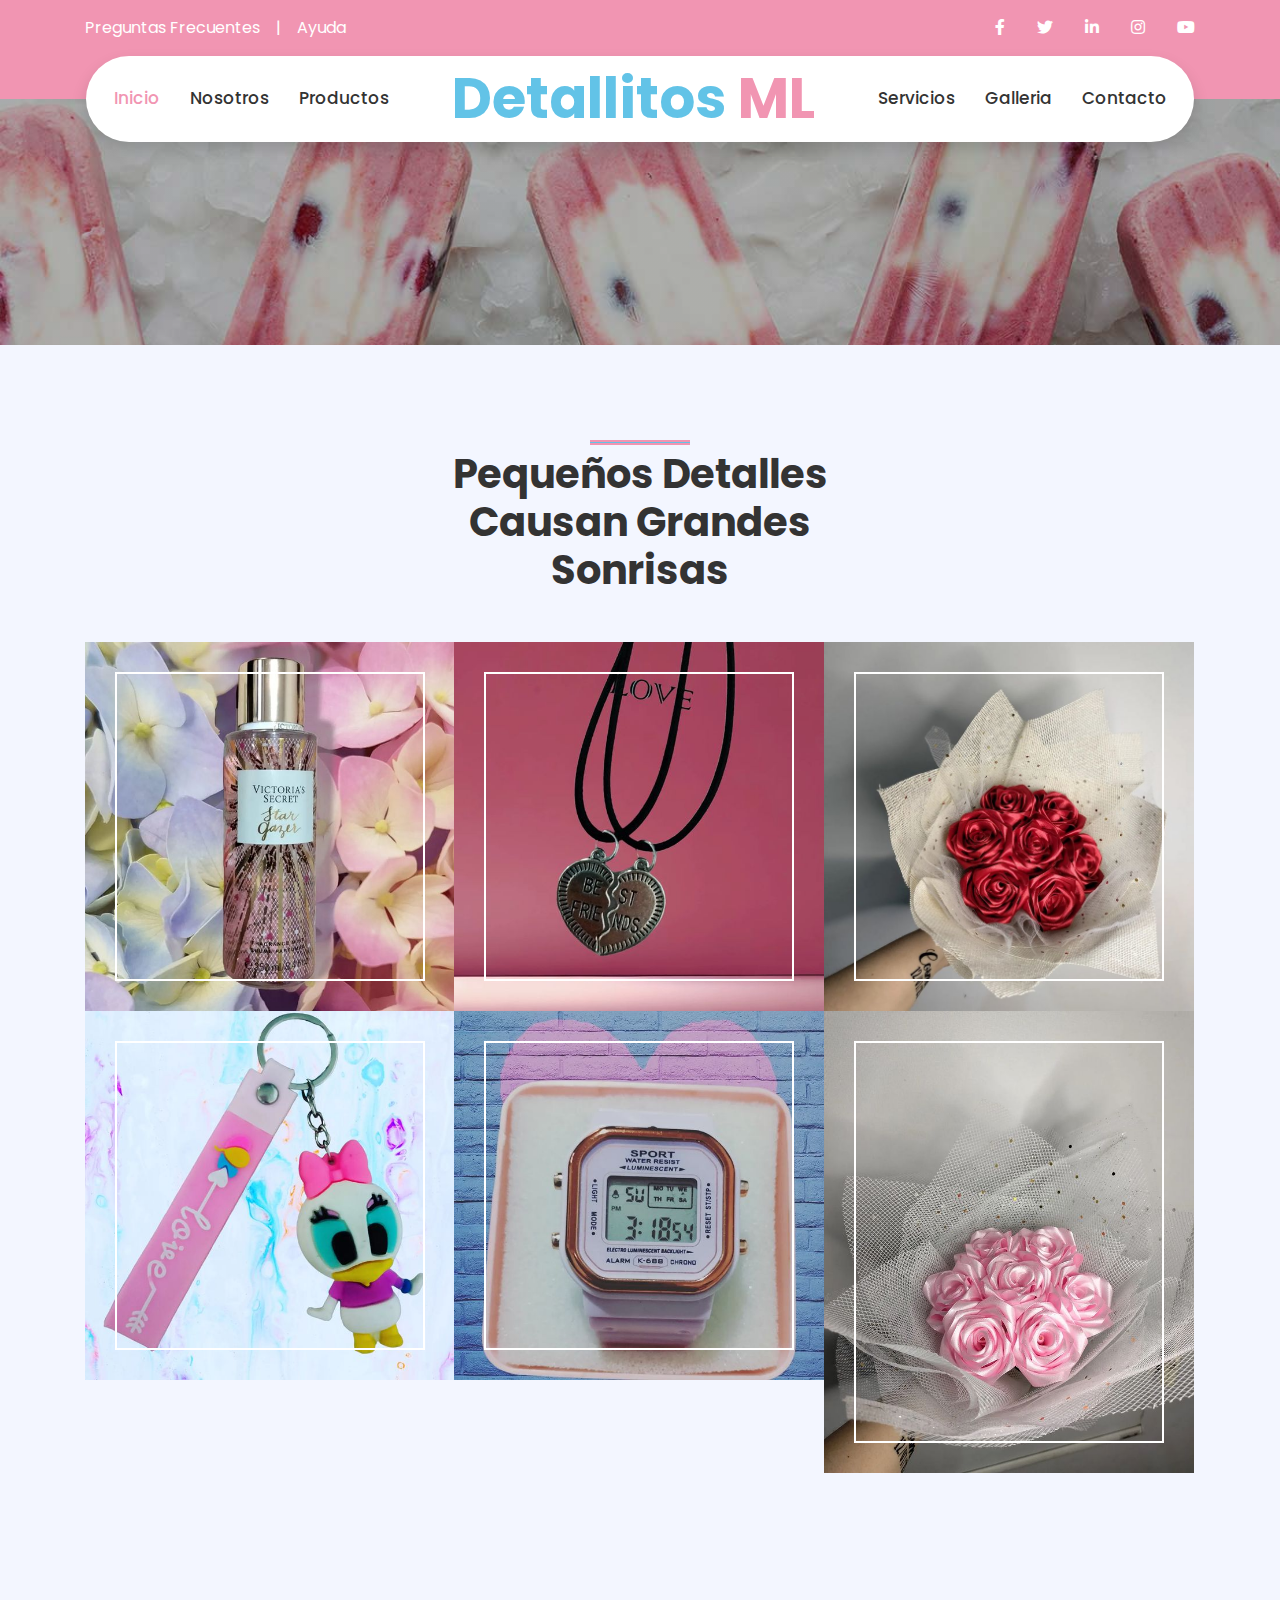
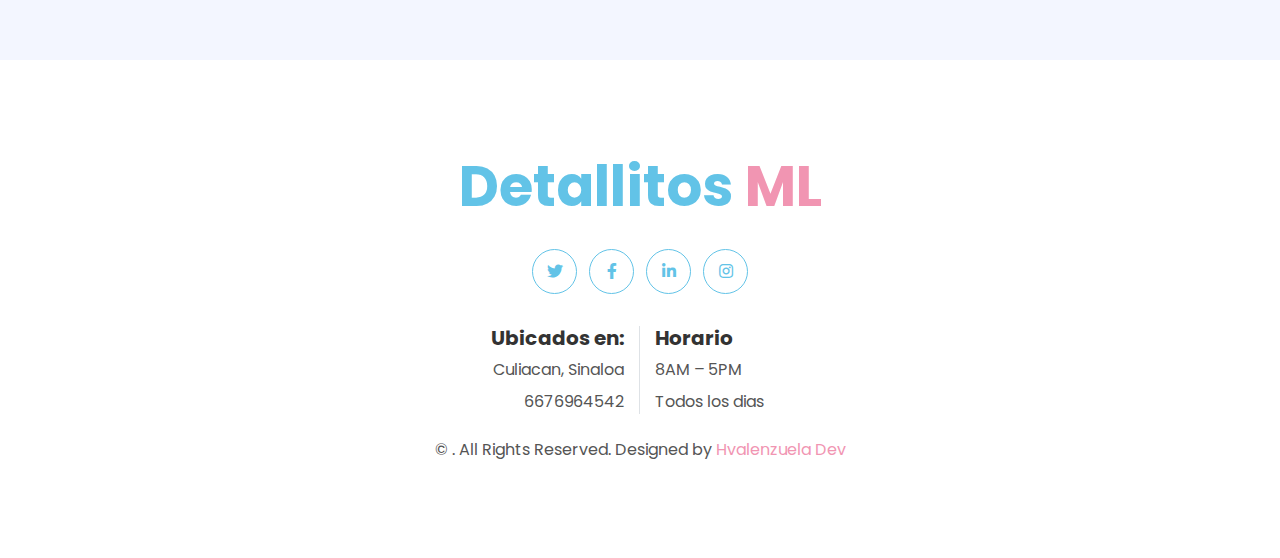
==== commit 2886484a: "nuevo" ====
--- a/gallery.html
+++ b/gallery.html
@@ -76,16 +76,16 @@
                 <div class="collapse navbar-collapse justify-content-between" id="navbarCollapse">
                     <div class="navbar-nav ml-auto py-0">
                         <a href="index.html" class="nav-item nav-link active">Inicio</a>
-                        <a href="about.html" class="nav-item nav-link">Nosotros</a>
-                        <a href="product.html" class="nav-item nav-link">Productos</a>
+                        <a href="" class="nav-item nav-link">Nosotros</a>
+                        <a href="" class="nav-item nav-link">Productos</a>
                     </div>
                     <a href="index.html" class="navbar-brand mx-5 d-none d-lg-block">
                         <h1 class="m-0 display-4 text-primary"><span class="text-secondary">Detallitos </span>ML</h1>
                     </a>
                     <div class="navbar-nav mr-auto py-0">
-                        <a href="service.html" class="nav-item nav-link">Servicios</a>
+                        <a href="" class="nav-item nav-link">Servicios</a>
                         <a href="gallery.html" class="nav-item nav-link">Galleria</a>
-                        <a href="contact.html" class="nav-item nav-link">Contacto</a>
+                        <a href="" class="nav-item nav-link">Contacto</a>
                     </div>
                 </div>
             </nav>
@@ -95,13 +95,11 @@
 
 
     <!-- Header Start -->
-    <div class="jumbotron jumbotron-fluid page-header" style="margin-bottom: 90px;">
+    <div class="jumbotron jumbotron-fluid page-header" style="margin-bottom: 9px;">
         <div class="container text-center py-5">
-            <h1 class="text-white display-3 mt-lg-5">Gallery</h1>
+         
             <div class="d-inline-flex align-items-center text-white">
-                <p class="m-0"><a class="text-white" href="">Home</a></p>
-                <i class="fa fa-circle px-3"></i>
-                <p class="m-0">Gallery</p>
+         
             </div>
         </div>
     </div>
@@ -113,64 +111,55 @@
         <div class="container py-5">
             <div class="row justify-content-center">
                 <div class="col-lg-5">
-                    <h1 class="section-title position-relative text-center mb-5">Delicious Ice Cream Made From Our Very Own Organic Milk</h1>
-                </div>
-            </div>
-            <div class="row">
-                <div class="col-12 text-center">
-                    <ul class="list-inline mb-4 pb-2" id="portfolio-flters">
-                        <li class="btn btn-sm btn-outline-primary m-1 active"  data-filter="*">All</li>
-                        <li class="btn btn-sm btn-outline-primary m-1" data-filter=".first">Cone</li>
-                        <li class="btn btn-sm btn-outline-primary m-1" data-filter=".second">Vanilla</li>
-                        <li class="btn btn-sm btn-outline-primary m-1" data-filter=".third">Chocolate</li>
-                    </ul>
-                </div>
-            </div>
+                    <h1 class="section-title position-relative text-center mb-5">Pequeños Detalles Causan Grandes Sonrisas</h1>
+                </div>
+            </div>
+          
             <div class="row m-0 portfolio-container">
                 <div class="col-lg-4 col-md-6 p-0 portfolio-item first">
                     <div class="position-relative overflow-hidden">
-                        <img class="img-fluid w-100" src="img/portfolio-1.jpg" alt="">
-                        <a class="portfolio-btn" href="img/portfolio-1.jpg" data-lightbox="portfolio">
+                        <img class="img-fluid w-100" src="img/body.jfif" alt="">
+                        <a class="portfolio-btn" href="img/body.jfif" data-lightbox="portfolio">
                             <i class="fa fa-plus text-primary" style="font-size: 60px;"></i>
                         </a>
                     </div>
                 </div>
                 <div class="col-lg-4 col-md-6 p-0 portfolio-item second">
                     <div class="position-relative overflow-hidden">
-                        <img class="img-fluid w-100" src="img/portfolio-2.jpg" alt="">
-                        <a class="portfolio-btn" href="img/portfolio-2.jpg" data-lightbox="portfolio">
+                        <img class="img-fluid w-100" src="img/Collar.jfif" alt="">
+                        <a class="portfolio-btn" href="img/Collar.jfif" data-lightbox="portfolio">
                             <i class="fa fa-plus text-primary" style="font-size: 60px;"></i>
                         </a>
                     </div>
                 </div>
                 <div class="col-lg-4 col-md-6 p-0 portfolio-item third">
                     <div class="position-relative overflow-hidden">
-                        <img class="img-fluid w-100" src="img/portfolio-3.jpg" alt="">
-                        <a class="portfolio-btn" href="img/portfolio-3.jpg" data-lightbox="portfolio">
+                        <img class="img-fluid w-100" src="img/Flores1.jfif" alt="">
+                        <a class="portfolio-btn" href="img/Flores1.jfif" data-lightbox="portfolio">
                             <i class="fa fa-plus text-primary" style="font-size: 60px;"></i>
                         </a>
                     </div>
                 </div>
                 <div class="col-lg-4 col-md-6 p-0 portfolio-item first">
                     <div class="position-relative overflow-hidden">
-                        <img class="img-fluid w-100" src="img/portfolio-4.jpg" alt="">
-                        <a class="portfolio-btn" href="img/portfolio-4.jpg" data-lightbox="portfolio">
+                        <img class="img-fluid w-100" src="img/llavero.jfif" alt="">
+                        <a class="portfolio-btn" href="img/llavero.jfif" data-lightbox="portfolio">
                             <i class="fa fa-plus text-primary" style="font-size: 60px;"></i>
                         </a>
                     </div>
                 </div>
                 <div class="col-lg-4 col-md-6 p-0 portfolio-item second">
                     <div class="position-relative overflow-hidden">
-                        <img class="img-fluid w-100" src="img/portfolio-5.jpg" alt="">
-                        <a class="portfolio-btn" href="img/portfolio-5.jpg" data-lightbox="portfolio">
+                        <img class="img-fluid w-100" src="img/Reloj.jfif" alt="">
+                        <a class="portfolio-btn" href="img/Reloj.jfif" data-lightbox="portfolio">
                             <i class="fa fa-plus text-primary" style="font-size: 60px;"></i>
                         </a>
                     </div>
                 </div>
                 <div class="col-lg-4 col-md-6 p-0 portfolio-item third">
                     <div class="position-relative overflow-hidden">
-                        <img class="img-fluid w-100" src="img/portfolio-6.jpg" alt="">
-                        <a class="portfolio-btn" href="img/portfolio-6.jpg" data-lightbox="portfolio">
+                        <img class="img-fluid w-100" src="img/Flores2.jfif" alt="">
+                        <a class="portfolio-btn" href="img/Flores2.jfif" data-lightbox="portfolio">
                             <i class="fa fa-plus text-primary" style="font-size: 60px;"></i>
                         </a>
                     </div>
@@ -187,31 +176,31 @@
             <div class="row">
                 <div class="col-12 mb-4">
                     <a href="index.html" class="navbar-brand m-0">
-                        <h1 class="m-0 mt-n2 display-4 text-primary"><span class="text-secondary">i</span>CREAM</h1>
+                        <h1 class="m-0 mt-n2 display-4 text-primary"><span class="text-secondary">Detallitos </span>ML</h1>
                     </a>
                 </div>
                 <div class="col-12 mb-4">
                     <a class="btn btn-outline-secondary btn-social mr-2" href="#"><i class="fab fa-twitter"></i></a>
                     <a class="btn btn-outline-secondary btn-social mr-2" href="#"><i class="fab fa-facebook-f"></i></a>
                     <a class="btn btn-outline-secondary btn-social mr-2" href="#"><i class="fab fa-linkedin-in"></i></a>
-                    <a class="btn btn-outline-secondary btn-social" href="#"><i class="fab fa-instagram"></i></a>
+                    <a class="btn btn-outline-secondary btn-social" href="https://www.instagram.com/detallitos_ml/"><i class="fab fa-instagram"></i></a>
                 </div>
                 <div class="col-12 mt-2 mb-4">
                     <div class="row">
                         <div class="col-sm-6 text-center text-sm-right border-right mb-3 mb-sm-0">
-                            <h5 class="font-weight-bold mb-2">Get In Touch</h5>
-                            <p class="mb-2">123 Street, New York, USA</p>
-                            <p class="mb-0">+012 345 67890</p>
+                            <h5 class="font-weight-bold mb-2">Ubicados en:</h5>
+                            <p class="mb-2">Culiacan, Sinaloa</p>
+                            <p class="mb-0">6676964542</p>
                         </div>
                         <div class="col-sm-6 text-center text-sm-left">
-                            <h5 class="font-weight-bold mb-2">Opening Hours</h5>
-                            <p class="mb-2">Mon – Sat, 8AM – 5PM</p>
-                            <p class="mb-0">Sunday: Closed</p>
+                            <h5 class="font-weight-bold mb-2">Horario</h5>
+                            <p class="mb-2"> 8AM – 5PM</p>
+                            <p class="mb-0">Todos los dias</p>
                         </div>
                     </div>
                 </div>
                 <div class="col-12">
-                    <p class="m-0">&copy; <a href="#">Domain</a>. All Rights Reserved. Designed by <a href="https://htmlcodex.com">HTML Codex</a>
+                    <p class="m-0">&copy; <a href="#"></a>. All Rights Reserved. Designed by <a href="">Hvalenzuela Dev</a>
                     </p>
                 </div>
             </div>
